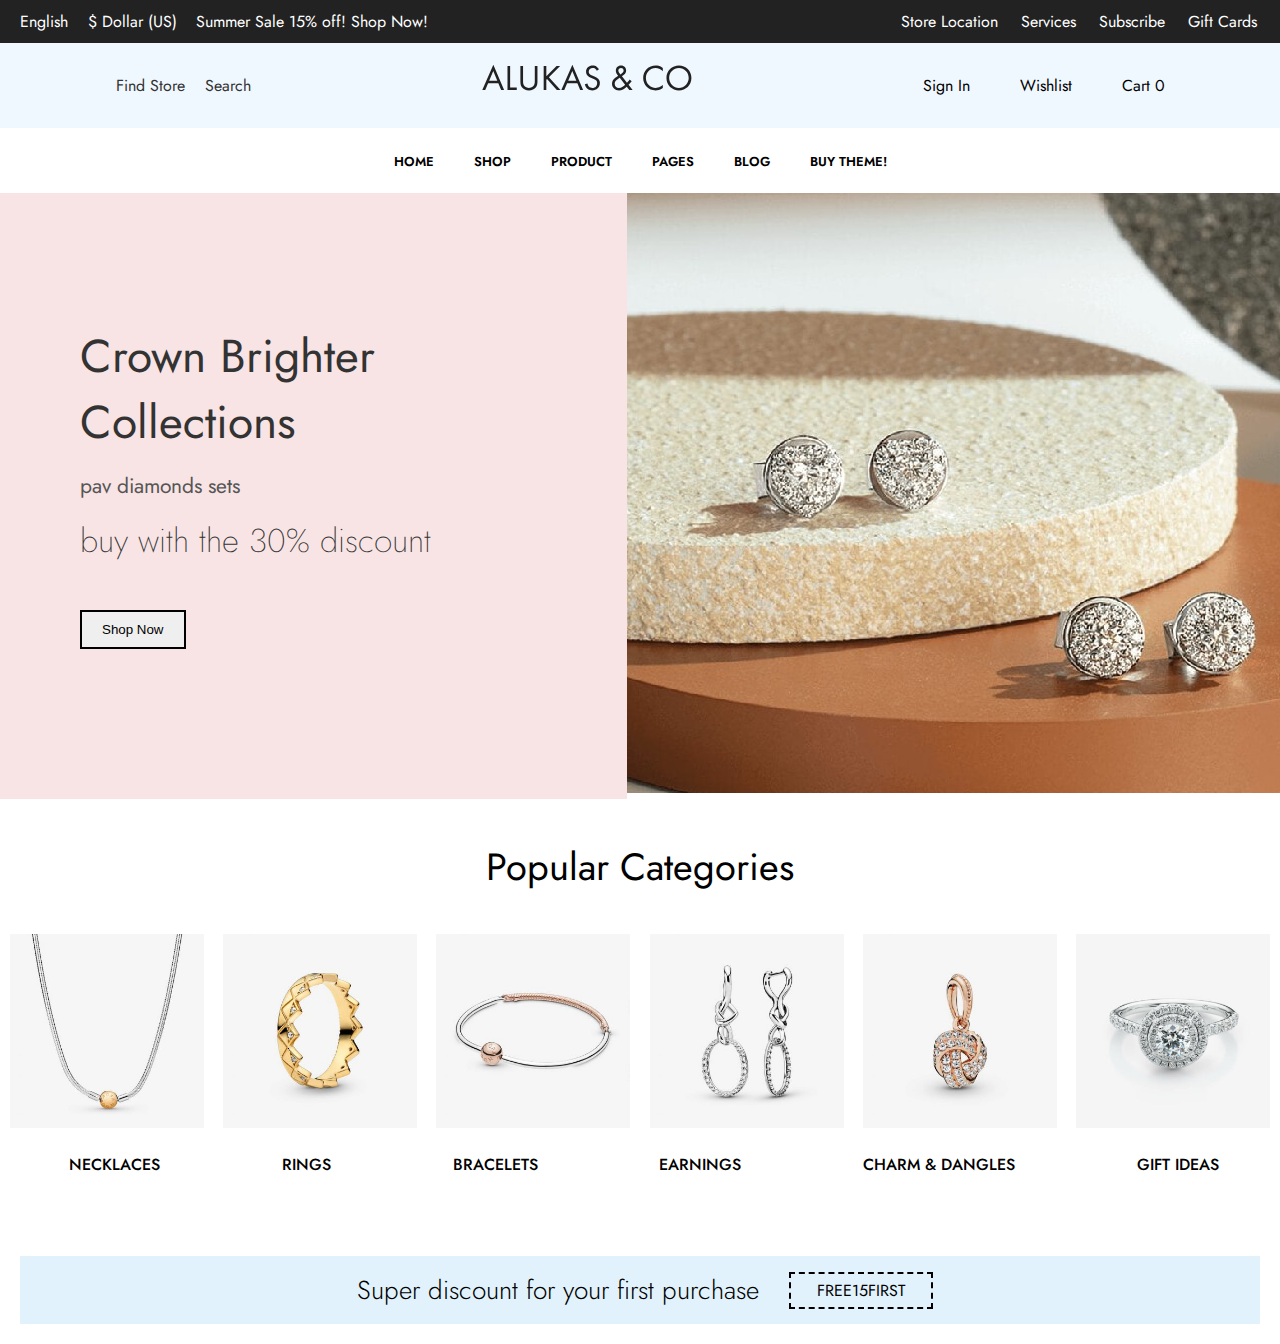
==== index.html @ d9437f08 "changes" ====
<!DOCTYPE html>
<html lang="en">
  <head>
    <meta charset="UTF-8" />
    <meta name="viewport" content="width=device-width, initial-scale=1.0" />
    <link rel="preconnect" href="https://fonts.googleapis.com" />
    <link rel="preconnect" href="https://fonts.gstatic.com" crossorigin />
    <link
      href="https://fonts.googleapis.com/css2?family=Jost:ital,wght@0,100..900;1,100..900&display=swap"
      rel="stylesheet"
    />
    
    <link rel="stylesheet" href="assets/css/home.css" />
    <title>ALUKAS & CO</title>
  </head>
  <body>
    <!-- navbar of the website -->
    <div class="container">
      <div class="row">
        <div class="row_left-side">
          <!-- language switcher  -->
          <div class="pls-switcher">
            <ul class="pls-dropdown">
              <li class="has-dropdown">
                <a href="#">English</a>
                <ul class="sub-dropdown">
                  <li><a href="#">Français</a></li>
                  <li><a href="#">Deutsch</a></li>
                  <li><a href="#">العربية</a></li>
                </ul>
              </li>
            </ul>
          </div>
          <!-- currency switcher -->
          <div class="currency-switcher">
            <ul class="pls-dropdown">
              <li class="has-dropdown">
                <a href="#">$ Dollar (US)</a>
                <ul class="sub-dropdown">
                  <li><a href="#">£ Pound (UK)</a></li>
                  <li><a href="#">€ Euro (EUR)</a></li>
                  <li><a href="#">¥ Yen (JPY)</a></li>
                </ul>
              </li>
            </ul>
          </div>
          <span class="pls-welcome-message">
            Summer Sale 15% off! Shop Now!
          </span>
        </div>
        <div class="row_right-side">
          <ul id="menu-topbar-menu" class="menu">
            <li id="menu-item-1" class="menu-item">
              <a href="#">Store Location</a>
            </li>
            <li id="menu-item-2" class="menu-item">
              <a href="#">Services</a>
            </li>
            <li id="menu-item-3" class="menu-item">
              <a href="#">Subscribe</a>
            </li>
            <li id="menu-item-4" class="menu-item">
              <a href="#">Gift Cards</a>
            </li>
          </ul>
        </div>
      </div>
    </div>
    <!-- main header  -->
    <div class="main_header">
      <div class="main_container">
        <div class="location-search">
          <span class="store-location">
            <a class="location-icon-text" href="#" target="_blank">
              <span class="store-location-icon"
                ><i class="fa-solid fa-location-dot"></i
              ></span>
              <span>Find Store</span>
            </a>
          </span>

          <div class="pls-header-mini-search">
            <a class="search-icon-text" href="#">
              <span class="header-search-icon"
                ><i class="fa-solid fa-magnifying-glass"></i
              ></span>
              <span class="icon-text">Search</span>
            </a>
          </div>
        </div>

        <div class="header-logo">
          <a href="#" rel="home">
            <img class="pls-logo" src="assets/images/logo.svg" alt="Alukas" />
          </a>
        </div>
        <div class="header_col">
          <div class="header-myaccount">
            <a class="customer-signinup" href="#">
              <span class="icon-text">Sign In</span>
            </a>
          </div>

          <div class="header-wishlist">
            <a href="#">
              <span class="wishlist-icon"
                ><i class="fa-solid fa-heart"></i>
                <span class="wishlist-count"></span>
              </span>
              <span class="icon-text">Wishlist</span>
            </a>
          </div>

          <div class="header-cart cart-style-2">
            <a href="#">
              <div class="cart-icon"></div>
              <span class="icon-text"
                ><i class="fa-solid fa-cart-shopping"></i> Cart
                <span class="cart-count">0</span>
              </span>
            </a>
          </div>
        </div>
      </div>
    </div>
    <!-- navbar  -->
    <header class="navbar">
      <div class="nav__container">
        <div class="navbar__links">
          <ul>
            <li><a href="#Home">Home</a></li>
            <li><a href="#Shop">shop</a></li>
            <li><a href="#product">product</a></li>
            <li><a href="#pages">pages</a></li>
            <li><a href="#blog">blog</a></li>
            <li><a href="#">buy theme!</a></li>
          </ul>
        </div>
      </div>
    </header>
    <!-- hero section  -->
    <section id="Home" class="herosection">
      <div class="hero__container">
        <div class="hero__left">
          <h1 class="hero__heading">Crown Brighter Collections</h1>
          <p class="set">pav diamonds sets</p>
          <p class="hero__para">buy with the 30% discount</p>
          <button>Shop Now</button>
        </div>
        <div class="hero__right">
          <img
            src="assets/images/home-megashop-slider-3.jpg"
            alt="hero section main image"
          />
        </div>
      </div>
    </section>
    <!-- photos section  -->
    <section class="photos">
      <h2 class="photos-heading">Popular Categories</h2>
      <div class="photos__container">
        <div class="photo1"></div>
        <div class="photo2"></div>
        <div class="photo3"></div>
        <div class="photo4"></div>
        <div class="photo5"></div>
        <div class="photo6"></div>
      </div>
      <div class="names">
        <span>necklaces</span>
        <span>rings</span>
        <span>bracelets</span>
        <span>earnings</span>
        <span>charm & dangles</span>
        <span>gift ideas</span>
      </div>
    </section>
    <div class="elementor-widget-container">
      <div
        id="pls-call-to-action-57416"
        class="pls-element pls-call-to-action align-center"
      >
        <div class="pls-cta-wrapper">
          <div class="pls-cta-title">
            <span class="pls-cta-icon">
              <i class="fa-solid fa-phone"></i>
            </span>
            Super discount for your first purchase
          </div>
          <div class="pls-cta-btn pls-button">
            <a href="#" class="button btn-style-outline btn-shape-square"
              >FREE15FIRST</a
            >
          </div>
        </div>
      </div>
    </div>
  </body>
</html>
---- assets/css/home.css ----
* {
  margin: 0;
  padding: 0;
  box-sizing: border-box;
}
body {
  font-family: "Jost", sans-serif;
  font-weight: 400;
  font-style: normal;
}
a {
  text-decoration: none;
  list-style: none;
  color: white;
}
li {
  list-style: none;
}
.row {
  background-color: #222222;
  height: 43px;
  color: white;
  display: flex;
  justify-content: space-between;
  align-items: center;
}

.switcher {
  display: inline-block;
  position: relative;
}

.dropdown-list {
  list-style: none;
  margin: 0;
  padding: 0;
}

.dropdown-list a {
  text-decoration: none;
  padding: 10px 15px;
  display: block;
  color: black;
}

.sub-dropdown {
  display: none;
  position: absolute;
  background-color: #f9f9f9;
  list-style: none;
  margin: 0;
  padding: 0;
  box-shadow: 0 8px 16px rgba(0, 0, 0, 0.2);
  z-index: 1;
}

.sub-dropdown li a {
  display: block;
  padding: 10px 15px;
  text-decoration: none;
  color: black;
}

.has-dropdown:hover .sub-dropdown {
  display: block;
}
.row_left-side {
  display: flex;
  align-items: center;
  justify-content: space-evenly;
  width: 35%;
}
.menu li {
  padding-right: 23px;
}
.menu {
  display: flex;
}

.location-icon-text,
.search-icon-text {
  text-decoration: none;
  color: #333;
}

.-icon-text {
  margin-left: 5px;
}
.location-search {
  display: flex;
  justify-content: center;
  gap: 20px;
}
.header-logo img {
  max-width: 100%;
  height: auto;
  margin-bottom: 10px;
}
.header_col {
  display: flex;
  flex-direction: row;
  gap: 40px;
}

.customer-signinup,
.header-wishlist a,
.header-cart a {
  text-decoration: none;
  color: #000;
}

.wishlist-icon,
.cart-icon {
  display: inline-block;
  margin-right: 5px;
}
.main_container {
  display: flex;
  justify-content: space-around;
  align-items: center;
  height: 85px;
  background-color: aliceblue;
}

/* navbar styling */
/* navbar styling */
/* navbar styling */

.nav__container {
  display: flex;
  justify-content: center;
  padding: 21px 25px;
}
.navbar__links ul {
  display: flex;
  justify-content: space-evenly;
  text-decoration: none;
  list-style: none;
  gap: 40px;
  flex-wrap: wrap;
}
.navbar__links ul li {
  text-transform: uppercase;

  cursor: pointer;
  position: relative;
}
.navbar__links ul li a {
  text-decoration: none;
  font-size: 13px;
  font-weight: 600;
  color: black;
}
.navbar__links ul li::after {
  content: "";
  height: 3px;
  width: fit-content;
  background: black;
  position: absolute;
  left: 0;
  bottom: 2px;
  transition: 4s;
}
.navbar__links ul li:hover:after {
  width: 100%;
}
/* hero sections styling */
/* hero sections styling */
/* hero sections styling */

.hero__heading {
  font-size: 46px;
  font-weight: 400;
  color: #333333;
}
.set {
  font-size: 21px;
  color: #555555;
}
.hero__right {
  width: 49%;
}
.hero__left {
  width: 49%;
  display: flex;
  flex-direction: column;
  gap: 16px;
  flex-wrap: wrap;
  background-color: #f8e4e4;
  padding: 130px 80px;
}
.hero__para {
  font-size: 33px;
  color: #333333;
  font-weight: 200;
}
.hero__left button {
  border: 2px solid black;
  padding: 10px 20px;
  width: max-content;
  margin-top: 30px;
  cursor: pointer;
}
.hero__container {
  display: flex;
  flex-wrap: wrap;
}
.hero__left button:hover {
  box-shadow: 0 0 10px rgba(0, 0, 0, 0.1);
  color: #000000;
}
/* photos  */
.photos__container {
  display: grid;
  grid-template-columns: repeat(6, 194px);
  grid-template-rows: 194px;
  justify-content: space-around;
  cursor: pointer;
}
.photo1 {
  background-image: url(../images/Cross-of-Light-Pendant-1-360x360.jpg);
  background-repeat: no-repeat;
  background-size: cover;
}
.photo2 {
  background-image: url(../images/Rings-360x360.jpg);
  background-repeat: no-repeat;
  background-size: cover;
}
.photo3 {
  background-image: url(../images/Rose-Gold-Bracelet-1-360x360.jpg);
  background-repeat: no-repeat;
  background-size: cover;
}
.photo4 {
  background-image: url(../images/Sterling-Silver-Dangles-Earrings-1-360x360.jpg);
  background-repeat: no-repeat;
  background-size: cover;
}
.photo5 {
  background-image: url(../images/Charm-Dangles-360x360.jpg);
  background-repeat: no-repeat;
  background-size: cover;
}
.photo6 {
  background-image: url(../images/Gift-360x360.jpg);
  background-repeat: no-repeat;
  background-size: cover;
}
.photos-heading {
  font-size: 38px;
  text-align: center;
  padding: 40px;
  font-weight: 400;
}
.names {
  display: flex;
  justify-content: space-around;
  text-transform: uppercase;
  font-size: 16px;
  font-weight: 500;
  margin-top: 25px;
  margin-left: 8px;
  cursor: pointer;
}
/* ////////////////////////////////////////////// */
.elementor-widget-container {
  display: flex;
  justify-content: center;
  padding: 20px;
}

.pls-call-to-action {
  text-align: center;
  padding: 15px;
  background-color: #e1f2fc;
  width: 100%;
  margin-top: 60px;
}
.pls-cta-wrapper {
  display: flex;
  justify-content: center;
  align-items: center;
}
.pls-button {
  margin-left: 30px;
}

.pls-cta-title {
  font-size: 26px;
  font-weight: 300;
}

.pls-cta-icon {
  margin-right: 10px;
}

.pls-cta-btn .button {
  text-decoration: none;
  color: #000;
  padding: 5px 26px;
  border: 2px dashed black;
}
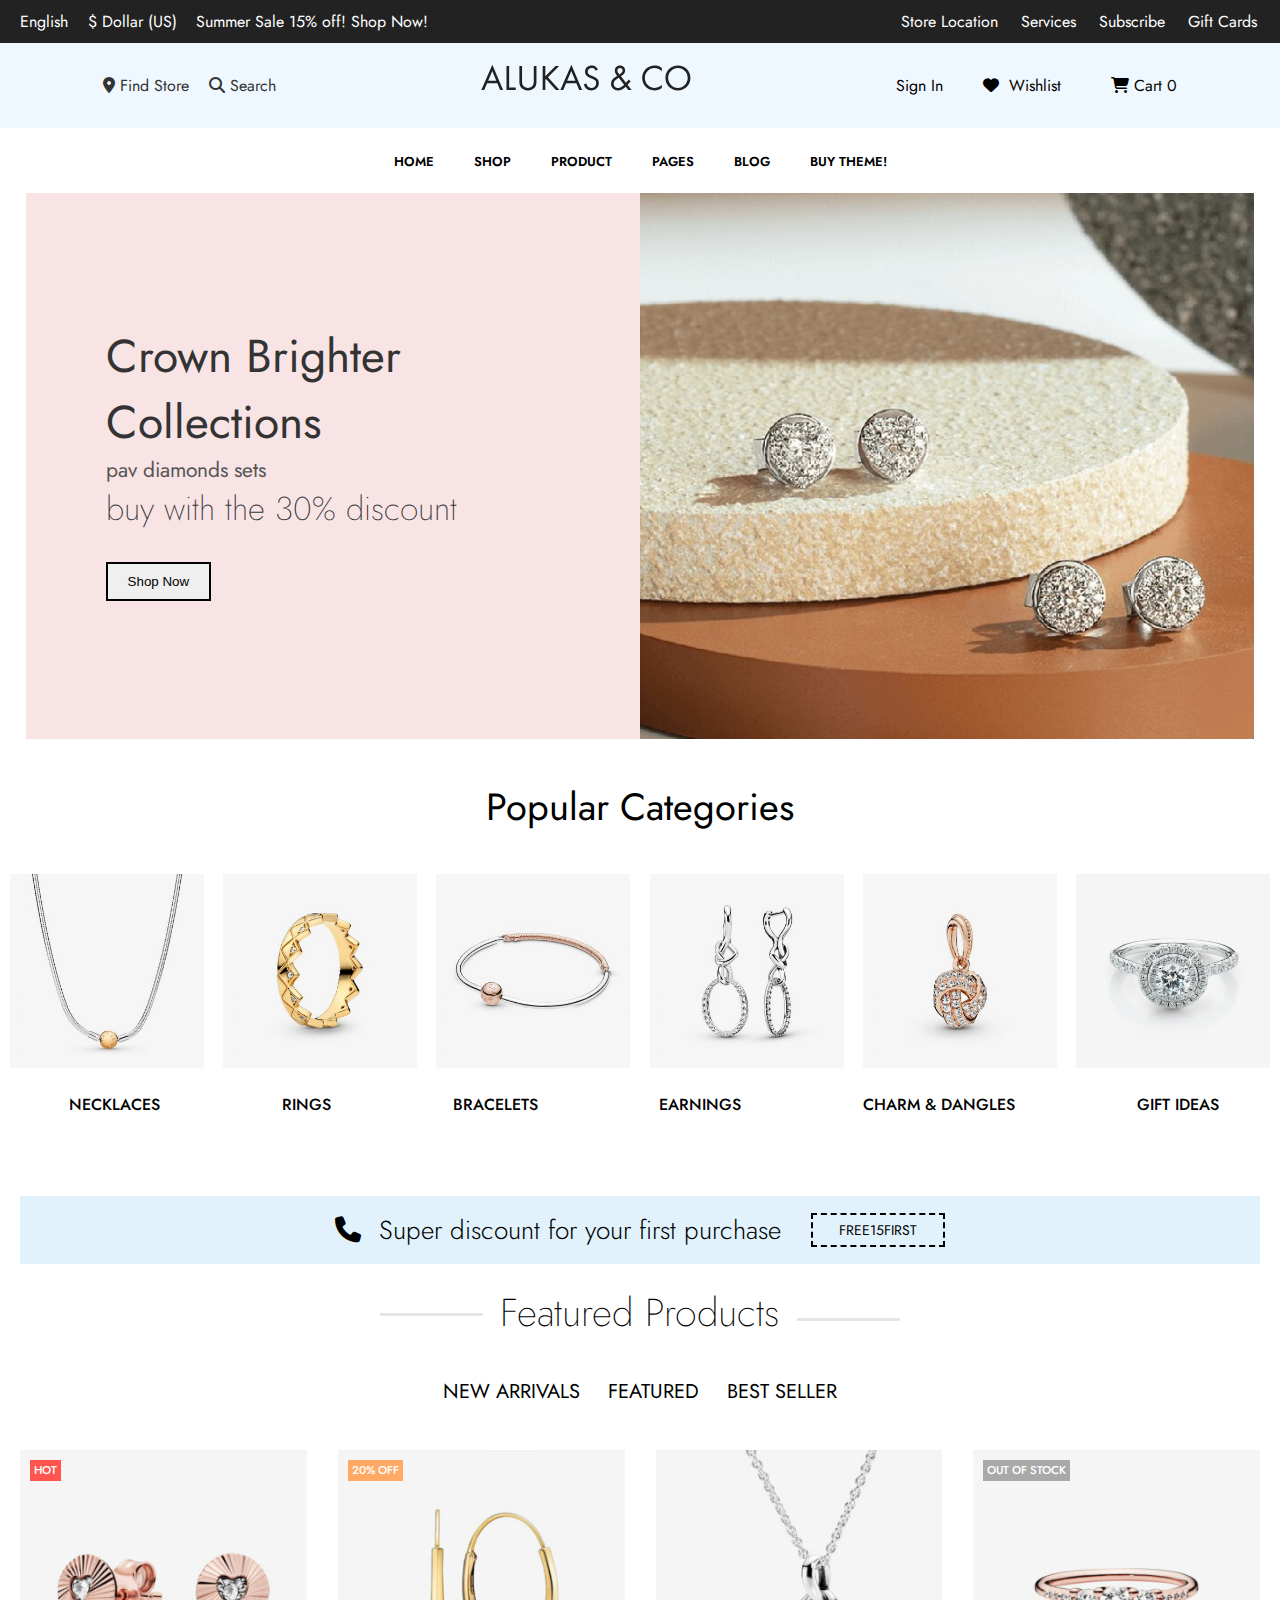
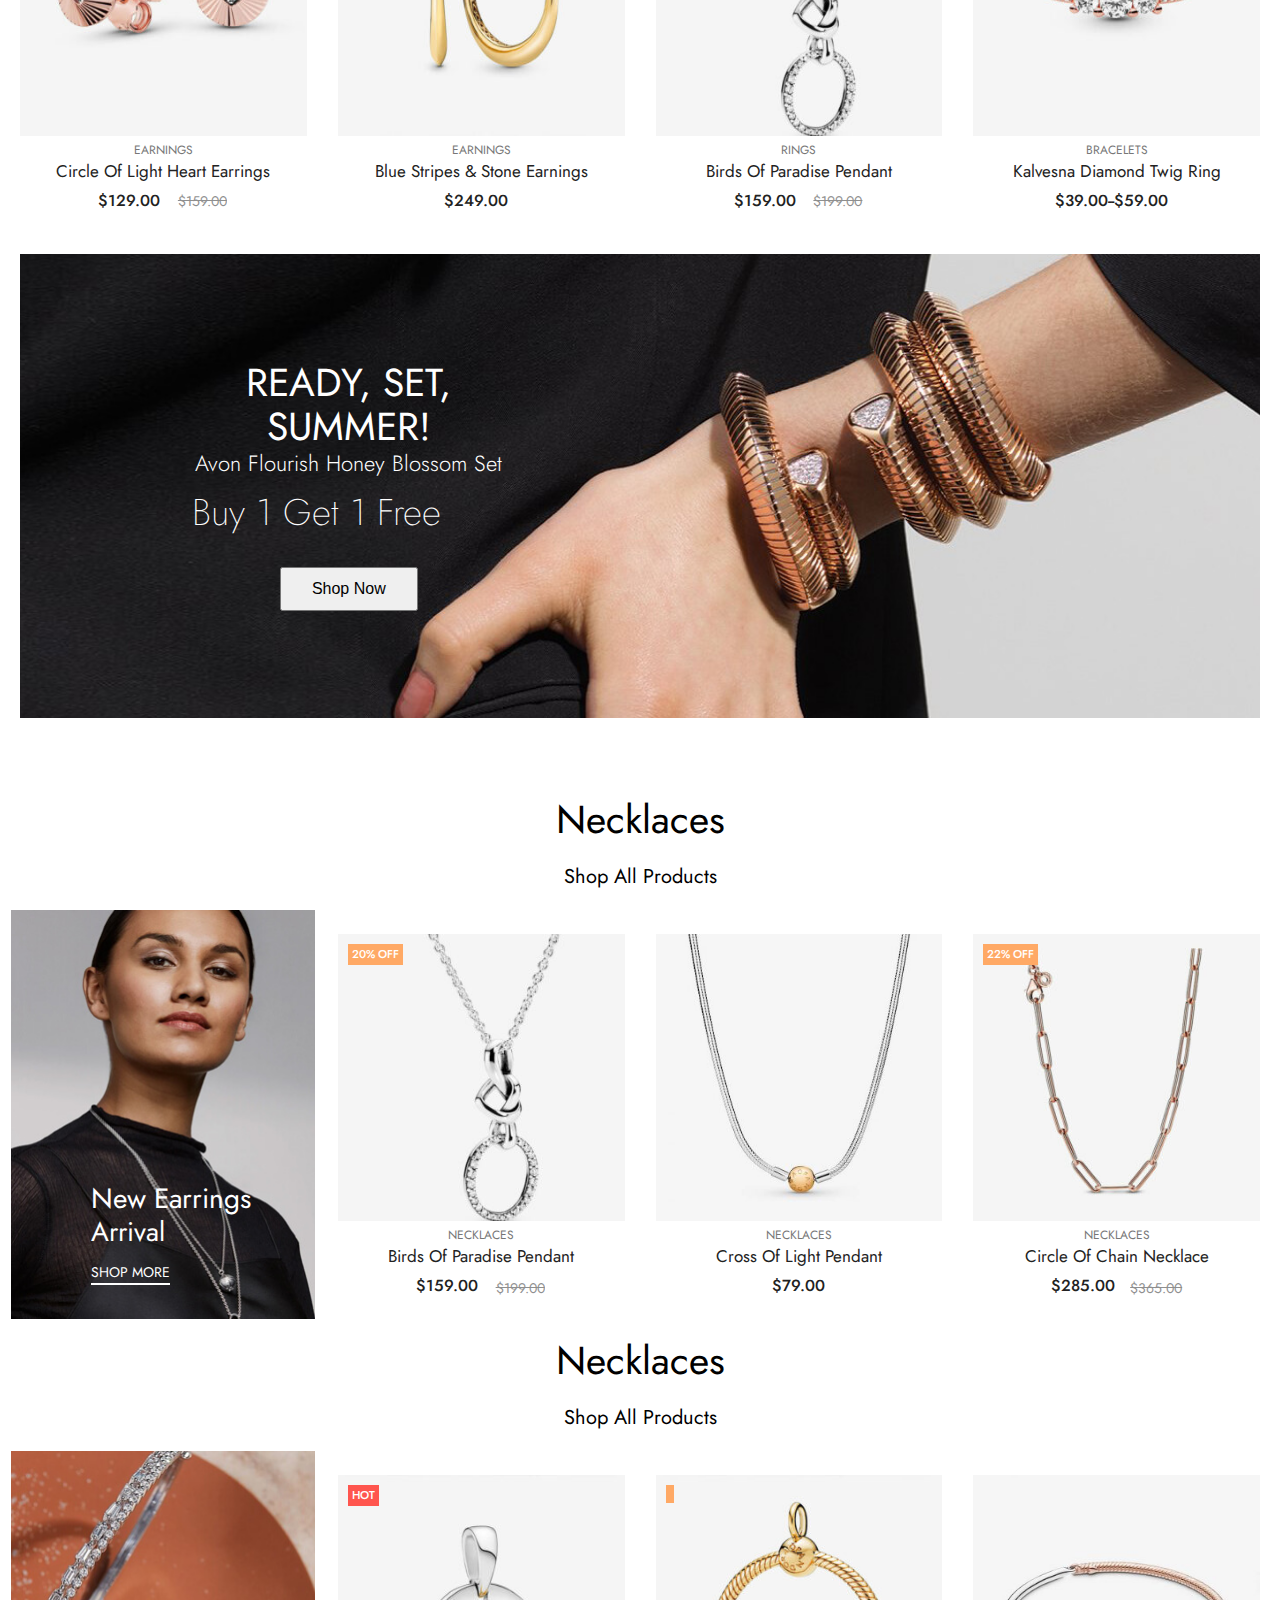
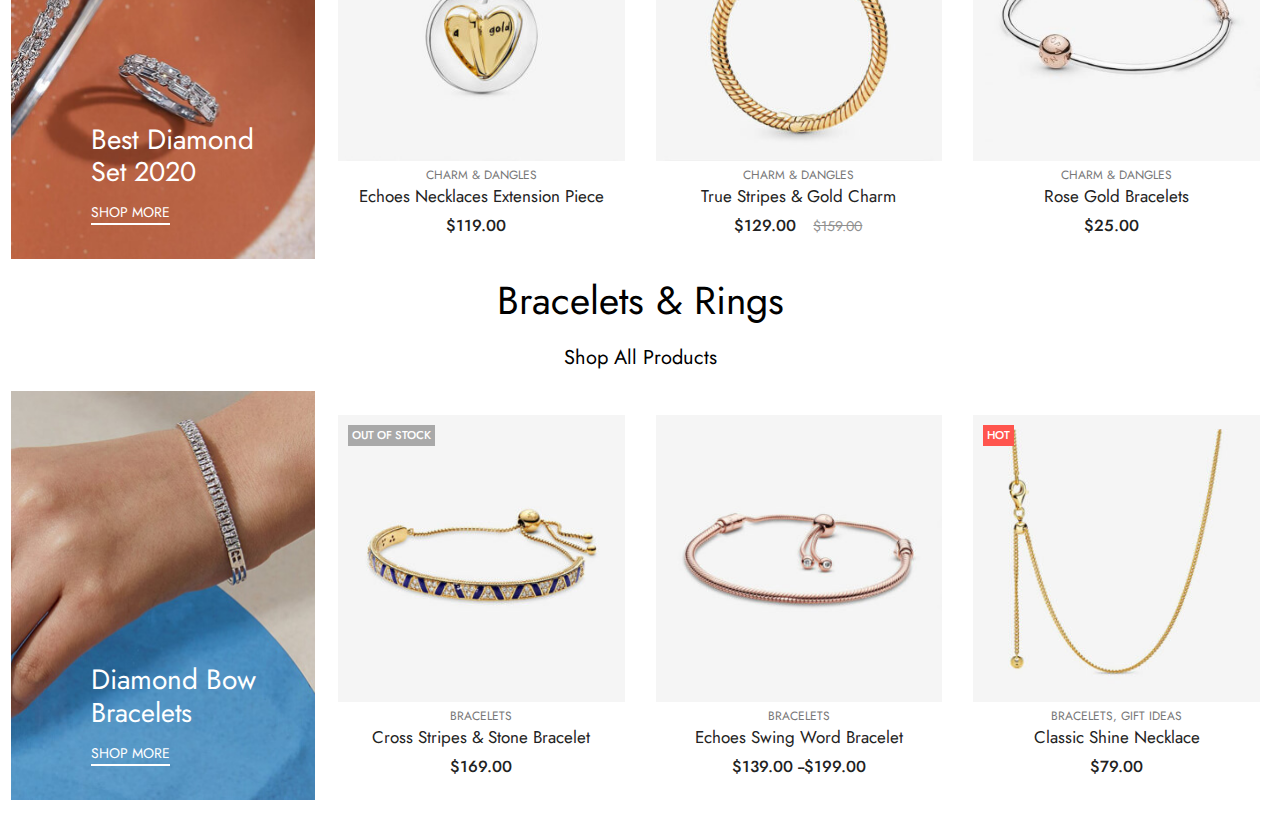
==== commit c8d6298f: "add some new elements to design" ====
--- a/index.html
+++ b/index.html
@@ -9,7 +9,10 @@
       href="https://fonts.googleapis.com/css2?family=Jost:ital,wght@0,100..900;1,100..900&display=swap"
       rel="stylesheet"
     />
-    
+    <link
+      rel="stylesheet"
+      href="https://cdnjs.cloudflare.com/ajax/libs/font-awesome/6.5.1/css/all.min.css"
+    />
     <link rel="stylesheet" href="assets/css/home.css" />
     <title>ALUKAS & CO</title>
   </head>
@@ -142,11 +145,14 @@
     <section id="Home" class="herosection">
       <div class="hero__container">
         <div class="hero__left">
-          <h1 class="hero__heading">Crown Brighter Collections</h1>
-          <p class="set">pav diamonds sets</p>
-          <p class="hero__para">buy with the 30% discount</p>
-          <button>Shop Now</button>
-        </div>
+          <div class="hero_content">
+            <h1 class="hero__heading">Crown Brighter Collections</h1>
+            <p class="set">pav diamonds sets</p>
+            <p class="hero__para">buy with the 30% discount</p>
+            <button>Shop Now</button>
+          </div>
+        </div>
+
         <div class="hero__right">
           <img
             src="assets/images/home-megashop-slider-3.jpg"
@@ -175,6 +181,7 @@
         <span>gift ideas</span>
       </div>
     </section>
+    <!-- cta button  -->
     <div class="elementor-widget-container">
       <div
         id="pls-call-to-action-57416"
@@ -195,5 +202,538 @@
         </div>
       </div>
     </div>
+    <!--feature  products  -->
+    <div class="features__content">
+      <div class="feature__heading">
+        <h2>Featured Products</h2>
+      </div>
+      <div class="features__links">
+        <ul>
+          <li><a href="#">New Arrivals</a></li>
+          <li><a href="#">Featured</a></li>
+          <li><a href="#">Best Seller</a></li>
+        </ul>
+      </div>
+    </div>
+    <div class="frame-parent7">
+      <!-- Product 1 -->
+      <div class="container-parent">
+        <div class="container7">
+          <img
+            class="circle-image"
+            alt="Circle of Light Heart Earrings"
+            src="assets/images/Circle-of-Light-Heart-Earrings-2-325x325 (1).jpg"
+          />
+          <div class="background5">
+            <div class="off">hot</div>
+          </div>
+        </div>
+        <div class="frame-parent8">
+          <div class="link-earnings-wrapper">
+            <div class="link-earnings">Earnings</div>
+          </div>
+          <div class="heading-3-parent">
+            <div class="heading-34">
+              <div class="link-circle">Circle of Light Heart Earrings</div>
+            </div>
+            <div class="frame-wrapper">
+              <div class="parent">
+                <div class="div1">$129.00</div>
+                <div class="data-table">
+                  <div class="del">
+                    <div class="div2">$159.00</div>
+                  </div>
+                </div>
+              </div>
+            </div>
+          </div>
+        </div>
+      </div>
+
+      <!-- Product 2 -->
+      <div class="container-parent">
+        <div class="container7">
+          <img
+            class="circle-image"
+            alt="Circle of Light Heart Earrings"
+            src="assets/images/Blue-Stripes-Stone-Earrings-1-325x325.jpg"
+          />
+          <div class="background6">
+            <div class="off1">20% Off</div>
+          </div>
+        </div>
+        <div class="frame-parent8">
+          <div class="link-earnings-wrapper">
+            <div class="link-earnings">Earnings</div>
+          </div>
+          <div class="heading-3-parent">
+            <div class="heading-34">
+              <div class="link-circle">blue stripes & stone earnings</div>
+            </div>
+            <div class="frame-wrapper">
+              <div class="parent">
+                <div class="div1">$249.00</div>
+                <div class="data-table"></div>
+              </div>
+            </div>
+          </div>
+        </div>
+      </div>
+
+      <!-- Product 3 -->
+      <div class="container-parent">
+        <div class="container7">
+          <img
+            class="circle-image"
+            alt="Circle of Light Heart Earrings"
+            src="assets/images/Birds-of-Paradise-Pendant-2-325x325.jpg"
+          />
+          <div class="background7">
+            <div class="off2"></div>
+          </div>
+        </div>
+        <div class="frame-parent8">
+          <div class="link-earnings-wrapper">
+            <div class="link-earnings">rings</div>
+          </div>
+          <div class="heading-3-parent">
+            <div class="heading-34">
+              <div class="link-circle">birds of paradise pendant</div>
+            </div>
+            <div class="frame-wrapper">
+              <div class="parent">
+                <div class="div1">$159.00</div>
+                <div class="data-table">
+                  <div class="del">
+                    <div class="div2">$199.00</div>
+                  </div>
+                </div>
+              </div>
+            </div>
+          </div>
+        </div>
+      </div>
+
+      <!-- Product 4 -->
+      <div class="container-parent">
+        <div class="container7">
+          <img
+            class="circle-image"
+            alt="Circle of Light Heart Earrings"
+            src="assets/images/Kalvesna-Diamond-Twig-Ring-1-325x325.jpg"
+          />
+          <div class="background8">
+            <div class="off3">out of stock</div>
+          </div>
+        </div>
+        <div class="frame-parent8">
+          <div class="link-earnings-wrapper">
+            <div class="link-earnings">bracelets</div>
+          </div>
+          <div class="heading-3-parent">
+            <div class="heading-34">
+              <div class="link-circle">kalvesna diamond twig ring</div>
+            </div>
+            <div class="frame-wrapper">
+              <div class="parent">
+                <div class="div1">$39.00--$59.00</div>
+                <div class="data-table"></div>
+              </div>
+            </div>
+          </div>
+        </div>
+      </div>
+    </div>
+    <!-- banner  -->
+    <section class="layout-network-wrapper">
+      <div class="layout-network">
+        <img
+          class="home-megashop-banner-1jpg-icon"
+          loading="lazy"
+          alt="Avon Flourish Honey Blossom Set"
+          src="assets/images/home-megashop-banner-1.jpg"
+        />
+
+        <div class="product-details">
+          <div class="product-info">
+            <div class="ready-set">READY, SET,</div>
+            <div class="summer">SUMMER!</div>
+            <div class="product-name">Avon Flourish Honey Blossom Set</div>
+          </div>
+          <div class="offer">
+            <div class="buy-1-get">Buy 1 Get 1 Free</div>
+          </div>
+          <div class="shop-now-button">
+            <button class="link1">
+              <span class="shop-now-text">Shop Now</span>
+            </button>
+          </div>
+        </div>
+      </div>
+    </section>
+    <!-- more information about single products  -->
+    <section class="indudial-products">
+      <div class="heading__parent">
+        <h1 class="neckles-heading">necklaces</h1>
+        <ul>
+          <li><a href="#">shop all products</a></li>
+        </ul>
+      </div>
+      <div class="frame-parent01">
+        <!-- Product 1 -->
+        <div class="container10">
+          <img
+            class="home-megashop-banner"
+            loading="lazy"
+            alt="New Earrings Arrival"
+            src="assets/images/home-megashop-banner-2.jpg"
+          />
+          <div class="banner-content">
+            <div class="text-container">
+              <p class="new-earrings">New Earrings</p>
+              <p class="arrival">Arrival</p>
+            </div>
+
+            <div class="banner-button pls-button">
+              <a href="#" target="_self" class="button btn-style-link"
+                >SHOP MORE</a
+              >
+            </div>
+          </div>
+        </div>
+
+        <!-- Product 2 -->
+        <div class="container-parent">
+          <div class="container7">
+            <img
+              class="circle-image"
+              alt="Circle of Light Heart Earrings"
+              src="assets/images/Birds-of-Paradise-Pendant-2-325x325 (1).jpg"
+            />
+            <div class="background6">
+              <div class="off1">20% Off</div>
+            </div>
+          </div>
+          <div class="frame-parent8">
+            <div class="link-earnings-wrapper">
+              <div class="link-earnings">necklaces</div>
+            </div>
+            <div class="heading-3-parent">
+              <div class="heading-34">
+                <div class="link-circle">Birds of Paradise Pendant</div>
+              </div>
+              <div class="frame-wrapper">
+                <div class="parent">
+                  <div class="div1">$159.00</div>
+                  <div class="del">
+                    <div class="div2">$199.00</div>
+                  </div>
+                </div>
+              </div>
+            </div>
+          </div>
+        </div>
+
+        <!-- Product 3 -->
+        <div class="container-parent">
+          <div class="container7">
+            <img
+              class="circle-image"
+              alt="Circle of Light Heart Earrings"
+              src="assets/images/Cross-of-Light-Pendant-1-360x360 (1).jpg"
+            />
+          </div>
+          <div class="frame-parent8">
+            <div class="link-earnings-wrapper">
+              <div class="link-earnings">necklaces</div>
+            </div>
+            <div class="heading-3-parent">
+              <div class="heading-34">
+                <div class="link-circle">cross of light pendant</div>
+              </div>
+              <div class="frame-wrapper">
+                <div class="parent">
+                  <div class="div1">$79.00</div>
+                </div>
+              </div>
+            </div>
+          </div>
+        </div>
+
+        <!-- Product 4 -->
+        <div class="container-parent">
+          <div class="container7">
+            <img
+              class="circle-image"
+              alt="Circle of Light Heart Earrings"
+              src="assets/images/Circle-of-Chain-Necklace-1-325x325.jpg"
+            />
+            <div class="background6">
+              <div class="off1">22% off</div>
+            </div>
+          </div>
+          <div class="frame-parent8">
+            <div class="link-earnings-wrapper">
+              <div class="link-earnings">necklaces</div>
+            </div>
+            <div class="heading-3-parent">
+              <div class="heading-34">
+                <div class="link-circle">circle of chain necklace</div>
+              </div>
+              <div class="frame-wrapper">
+                <div class="parent">
+                  <div class="div1">$285.00</div>
+                  <div class="del">
+                    <div class="div2">$365.00</div>
+                  </div>
+                </div>
+              </div>
+            </div>
+          </div>
+        </div>
+      </div>
+    </section>
+    <!-- more information about single 2nd product  -->
+    <section class="indudial-products">
+      <div class="heading__parent">
+        <h1 class="neckles-heading">necklaces</h1>
+        <ul>
+          <li><a href="#">shop all products</a></li>
+        </ul>
+      </div>
+      <div class="frame-parent01">
+        <!-- Product 1 -->
+        <div class="container10">
+          <img
+            class="home-megashop-banner"
+            loading="lazy"
+            alt="New Earrings Arrival"
+            src="assets/images/home-megashop-banner-3.jpg"
+          />
+          <div class="banner-content">
+            <div class="text-container">
+              <p class="new-earrings">Best diamond</p>
+              <p class="arrival">set 2020</p>
+            </div>
+
+            <div class="banner-button pls-button">
+              <a href="#" target="_self" class="button btn-style-link"
+                >SHOP MORE</a
+              >
+            </div>
+          </div>
+        </div>
+
+        <!-- Product 2 -->
+        <div class="container-parent">
+          <div class="container7">
+            <img
+              class="circle-image"
+              alt="Circle of Light Heart Earrings"
+              src="assets/images/Echoes-Necklace-Extension-Piece-1-325x325.jpg"
+            />
+            <div class="background5">
+              <div class="off">hot</div>
+            </div>
+          </div>
+          <div class="frame-parent8">
+            <div class="link-earnings-wrapper">
+              <div class="link-earnings">charm & dangles</div>
+            </div>
+            <div class="heading-3-parent">
+              <div class="heading-34">
+                <div class="link-circle">echoes necklaces extension piece</div>
+              </div>
+              <div class="frame-wrapper">
+                <div class="parent">
+                  <div class="div1">$119.00</div>
+                  <div class="data-table"></div>
+                </div>
+              </div>
+            </div>
+          </div>
+        </div>
+
+        <!-- Product 3 -->
+        <div class="container-parent">
+          <div class="container7">
+            <img
+              class="circle-image"
+              alt="Circle of Light Heart Earrings"
+              src="assets/images/True-Stripes-Gold-Charm-1-325x325.jpg"
+            />
+            <div class="background6">
+              <div class="off1"></div>
+            </div>
+          </div>
+          <div class="frame-parent8">
+            <div class="link-earnings-wrapper">
+              <div class="link-earnings">charm & dangles</div>
+            </div>
+            <div class="heading-3-parent">
+              <div class="heading-34">
+                <div class="link-circle">true stripes & gold charm</div>
+              </div>
+              <div class="frame-wrapper">
+                <div class="parent">
+                  <div class="div1">$129.00</div>
+                  <div class="data-table">
+                    <div class="del">
+                      <div class="div2">$159.00</div>
+                    </div>
+                  </div>
+                </div>
+              </div>
+            </div>
+          </div>
+        </div>
+
+        <!-- Product 4 -->
+        <div class="container-parent">
+          <div class="container7">
+            <img
+              class="circle-image"
+              alt="Circle of Light Heart Earrings"
+              src="assets/images/Rose-Gold-Bracelet-1-360x360 (1).jpg"
+            />
+          </div>
+          <div class="frame-parent8">
+            <div class="link-earnings-wrapper">
+              <div class="link-earnings">charm & dangles</div>
+            </div>
+            <div class="heading-3-parent">
+              <div class="heading-34">
+                <div class="link-circle">rose gold bracelets</div>
+              </div>
+              <div class="frame-wrapper">
+                <div class="parent">
+                  <div class="div1">$25.00</div>
+                  <div class="data-table"></div>
+                </div>
+              </div>
+            </div>
+          </div>
+        </div>
+      </div>
+    </section>
+    <!-- more information about single 3rd product  -->
+    <section class="indudial-products">
+      <div class="heading__parent">
+        <h1 class="neckles-heading">bracelets & rings</h1>
+        <ul>
+          <li><a href="#">shop all products</a></li>
+        </ul>
+      </div>
+      <div class="frame-parent01">
+        <!-- Product 1 -->
+        <div class="container10">
+          <img
+            class="home-megashop-banner"
+            loading="lazy"
+            alt="New Earrings Arrival"
+            src="assets/images/home-megashop-banner-4.jpg"
+          />
+          <div class="banner-content">
+            <div class="text-container">
+              <p class="new-earrings">diamond bow</p>
+              <p class="arrival">bracelets</p>
+            </div>
+
+            <div class="banner-button pls-button">
+              <a href="#" target="_self" class="button btn-style-link"
+                >SHOP MORE</a
+              >
+            </div>
+          </div>
+        </div>
+
+        <!-- Product 2 -->
+        <div class="container-parent">
+          <div class="container7">
+            <img
+              class="circle-image"
+              alt="Circle of Light Heart Earrings"
+              src="assets/images/Cross-Stripes-Stone-Bracelet-1-325x325.jpg"
+            />
+            <div class="background8">
+              <div class="off3">out of stock</div>
+            </div>
+          </div>
+          <div class="frame-parent8">
+            <div class="link-earnings-wrapper">
+              <div class="link-earnings">bracelets</div>
+            </div>
+            <div class="heading-3-parent">
+              <div class="heading-34">
+                <div class="link-circle">cross stripes & stone bracelet</div>
+              </div>
+              <div class="frame-wrapper">
+                <div class="parent">
+                  <div class="div1">$169.00</div>
+                </div>
+              </div>
+            </div>
+          </div>
+        </div>
+
+        <!-- Product 3 -->
+        <div class="container-parent">
+          <div class="container7">
+            <img
+              class="circle-image"
+              alt="Circle of Light Heart Earrings"
+              src="assets/images/Echoes-Swing-word-Bracelet-1-325x325.jpg"
+            />
+            <div class="background7">
+              <div class="off2"></div>
+            </div>
+          </div>
+          <div class="frame-parent8">
+            <div class="link-earnings-wrapper">
+              <div class="link-earnings">bracelets</div>
+            </div>
+            <div class="heading-3-parent">
+              <div class="heading-34">
+                <div class="link-circle">echoes swing word bracelet</div>
+              </div>
+              <div class="frame-wrapper">
+                <div class="parent">
+                  <div class="div1">$139.00 --$199.00</div>
+                </div>
+              </div>
+            </div>
+          </div>
+        </div>
+
+        <!-- Product 4 -->
+        <div class="container-parent">
+          <div class="container7">
+            <img
+              class="circle-image"
+              alt="Circle of Light Heart Earrings"
+              src="assets/images/Classic-Shine-Necklace-1-325x325.jpg"
+            />
+            <div class="background5">
+              <div class="off">hot</div>
+            </div>
+          </div>
+          <div class="frame-parent8">
+            <div class="link-earnings-wrapper">
+              <div class="link-earnings">bracelets, gift ideas</div>
+            </div>
+            <div class="heading-3-parent">
+              <div class="heading-34">
+                <div class="link-circle">classic shine necklace</div>
+              </div>
+              <div class="frame-wrapper">
+                <div class="parent">
+                  <div class="div1">$79.00</div>
+                </div>
+              </div>
+            </div>
+          </div>
+        </div>
+      </div>
+    </section>
   </body>
 </html>
--- a/assets/css/home.css
+++ b/assets/css/home.css
@@ -178,10 +178,10 @@
   color: #555555;
 }
 .hero__right {
-  width: 49%;
+  width: 48%;
 }
 .hero__left {
-  width: 49%;
+  width: 48%;
   display: flex;
   flex-direction: column;
   gap: 16px;
@@ -204,6 +204,11 @@
 .hero__container {
   display: flex;
   flex-wrap: wrap;
+  justify-content: center;
+}
+.hero__right img {
+  width: 100%;
+  height: 100%;
 }
 .hero__left button:hover {
   box-shadow: 0 0 10px rgba(0, 0, 0, 0.1);
@@ -301,3 +306,471 @@
   padding: 5px 26px;
   border: 2px dashed black;
 }
+/* features  */
+
+.features__content,
+.about__us--content {
+  margin: auto;
+  text-align: center;
+  display: flex;
+  flex-direction: column;
+  gap: 2rem;
+}
+.feature__heading {
+  display: flex;
+  justify-content: center;
+}
+.features__content h2,
+.about__us--content h2 {
+  font-size: 39px;
+  font-weight: 200;
+  position: relative;
+  z-index: 1;
+}
+
+.features__content h2::after {
+  content: "";
+  width: 103px;
+  height: 3px;
+  background: #e5e5e5;
+  position: absolute;
+  bottom: 20px;
+  right: -120px;
+}
+.features__content h2::before {
+  content: "";
+  width: 103px;
+  height: 3px;
+  background: #e5e5e5;
+  position: absolute;
+  bottom: 25px;
+  left: -120px;
+}
+
+.features__links ul {
+  display: flex;
+  justify-content: center;
+  align-items: center;
+  text-align: center;
+}
+.features__links ul li {
+  text-transform: uppercase;
+  padding: 0 14px;
+  cursor: pointer;
+  font-size: 20px;
+  position: relative;
+  line-height: 37px;
+  display: inline-block;
+  min-width: 76px;
+}
+
+.features__links ul li a {
+  text-decoration: none;
+  color: black;
+}
+.features__links ul li::after {
+  content: "";
+  height: 3px;
+  width: fit-content;
+  background: black;
+  position: absolute;
+  left: 0;
+  bottom: 2px;
+  transition: 4s;
+}
+.features__links ul li:hover:after {
+  width: 100%;
+}
+/* /////////////////////////////////////// */
+/* Main Container */
+.frame-parent7,
+.frame-parent01 {
+  display: grid;
+  grid-template-columns: repeat(4, minmax(247px, 1fr));
+  box-sizing: border-box;
+  align-self: stretch;
+  gap: 31px;
+  text-align: left;
+  font-size: 11.4px;
+  padding-bottom: 6.8px;
+  width: 100%;
+  justify-items: center;
+  align-items: center;
+  padding: 40px 20px;
+}
+.frame-parent01 {
+  padding: 0 20px;
+}
+
+.circle-image {
+  margin: 0 !important;
+  max-width: 100%;
+  overflow: hidden;
+  max-height: 100%;
+  object-fit: cover;
+}
+
+/* Badge Styles */
+.background5,
+.background6,
+.background8 {
+  position: absolute;
+  top: 10px;
+  left: 10px;
+  padding: 1px 4px;
+  color: white;
+  background-color: #ffa965;
+}
+.background5 {
+  background: #ff554e;
+}
+.background8 {
+  background: #a9a9a9;
+}
+
+.off,
+.off3,
+.off1 {
+  position: relative;
+  line-height: 19px;
+  text-transform: uppercase;
+  font-weight: 500;
+  display: inline-block;
+  min-width: fit-content;
+}
+
+.background6 .hot {
+  background-color: #e74c3c;
+}
+.frame-parent8 {
+  align-self: stretch;
+  align-items: flex-end;
+  gap: 5px;
+  text-align: center;
+  font-size: 12px;
+  color: rgb(119, 119, 119);
+}
+.link-earnings-wrapper {
+  align-self: stretch;
+  display: flex;
+  flex-direction: row;
+  align-items: flex-start;
+  justify-content: center;
+  padding: 0 20px;
+}
+.link-earnings {
+  position: relative;
+  line-height: 20px;
+  text-transform: uppercase;
+  display: inline-block;
+  min-width: 61px;
+}
+.heading-3-parent {
+  display: flex;
+  flex-direction: column;
+  justify-content: flex-start;
+  gap: 2px;
+  font-size: 18px;
+  color: rgb(34, 34, 34);
+}
+
+.heading-34 {
+  align-self: stretch;
+  overflow: hidden;
+  display: flex;
+  flex-direction: row;
+  align-items: flex-start;
+  justify-content: center;
+
+  font-size: 17px;
+  font-weight: normal;
+  margin-bottom: 2px;
+}
+.link-circle {
+  position: relative;
+  line-height: 23px;
+  font-weight: 400;
+  text-transform: capitalize;
+}
+.frame-wrapper {
+  display: flex;
+  flex-direction: row;
+  justify-content: center;
+  padding: 0px 20px;
+  font-size: 16.5px;
+}
+.container-parent {
+  position: relative;
+  cursor: pointer;
+}
+.parent {
+  display: flex;
+  flex-direction: row;
+  align-items: flex-end;
+  justify-content: flex-start;
+  gap: 10px;
+  flex-shrink: 0;
+}
+.div1 {
+  line-height: 27px;
+  font-weight: 500;
+  min-width: 63px;
+  font-size: 16px;
+  font-weight: 500;
+}
+.div1,
+.div2 {
+  position: relative;
+  display: inline-block;
+  white-space: nowrap;
+}
+.data-table {
+  flex-direction: column;
+  justify-content: flex-end;
+  padding-bottom: 2px;
+  font-size: 15px;
+}
+.data-table,
+.del {
+  display: flex;
+  align-items: flex-start;
+}
+.del {
+  height: 23.2px;
+  flex-direction: row;
+  justify-content: flex-start;
+  padding: 0;
+  box-sizing: border-box;
+  opacity: 0.5;
+  flex-shrink: 0;
+  font-size: 14px;
+  font-weight: normal;
+  margin-left: 5px;
+}
+.div2 {
+  text-decoration: line-through;
+  line-height: 24px;
+  min-width: 53px;
+}
+/* banner styling */
+/* banner styling */
+
+/* banner styling */
+
+.layout-network-wrapper {
+  align-self: stretch;
+  justify-content: center;
+  padding: 0px 20px 79px 20px;
+  box-sizing: border-box;
+  text-align: center;
+  font-size: 39px;
+  color: white;
+}
+.layout-network {
+  width: 1411.9px;
+  justify-content: flex-start;
+  position: relative;
+}
+.layout-network,
+.layout-network-wrapper {
+  display: flex;
+  flex-direction: row;
+  align-items: flex-start;
+  max-width: 100%;
+  width: 100%;
+}
+.home-megashop-banner-1jpg-icon {
+  height: 463.7px;
+  flex: 1;
+  position: relative;
+  max-width: 100%;
+  overflow: hidden;
+  object-fit: cover;
+}
+.product-details {
+  width: 313.8px;
+  margin: 0 !important;
+  position: absolute;
+  top: 106.9px;
+  left: 171.9px;
+  flex-direction: column;
+  justify-content: flex-start;
+  gap: 2.2px;
+}
+
+.ready-set {
+  position: relative;
+  line-height: 44px;
+  z-index: 1;
+}
+
+.summer {
+  position: relative;
+  line-height: 44px;
+  z-index: 1;
+}
+
+.product-name {
+  align-self: stretch;
+  position: relative;
+  font-size: 22px;
+  line-height: 29.6px;
+  font-weight: 300;
+  z-index: 1;
+}
+.offer {
+  display: flex;
+  flex-direction: row;
+  align-items: flex-start;
+  justify-content: flex-start;
+  padding: 0 var(--padding-13xl) var(--padding-7xs-4);
+  font-size: 37.2px;
+}
+.buy-1-get {
+  position: relative;
+  line-height: 66px;
+  font-weight: 200;
+  z-index: 1;
+}
+.shop-now-button {
+  display: inline-block;
+  min-width: 77px;
+  padding: 7px 30px 7px 30px;
+}
+
+.shop-now-text {
+  cursor: pointer;
+  display: inline-block;
+  font-size: 16px;
+  font-weight: 500;
+  line-height: 1.6;
+  padding: 7px 30px;
+  transition: all 0.3s cubic-bezier(0.645, 0.045, 0.355, 1);
+}
+.neckles-heading {
+  font-size: 39px;
+  line-height: 1.2;
+  font-size: 39px;
+  line-height: 1.2;
+  font-weight: 400;
+  text-transform: capitalize;
+}
+
+.heading__parent {
+  display: flex;
+  flex-direction: column;
+
+  gap: 14px;
+  align-items: center;
+}
+.heading__parent ul {
+  display: flex;
+  justify-content: center;
+  align-items: center;
+  text-align: center;
+}
+.heading__parent ul li {
+  text-transform: capitalize;
+  font-size: 15px;
+  padding: 0 14px;
+  cursor: pointer;
+  font-size: 20px;
+  position: relative;
+  line-height: 37px;
+  display: inline-block;
+  min-width: 76px;
+}
+
+.heading__parent ul li a {
+  text-decoration: none;
+  color: black;
+}
+.heading__parent ul li::after {
+  content: "";
+  height: 3px;
+  width: fit-content;
+  background: black;
+  position: absolute;
+  left: 0;
+  bottom: 2px;
+  transition: 4s;
+}
+.heading__parent ul li:hover:after {
+  width: 100%;
+}
+.container10 {
+  flex: 0.7889;
+  overflow: hidden;
+  justify-content: flex-end;
+  /* padding: top right bottom left */
+  padding: 287px 20px 51px 50px; /* top, right, bottom, left */
+
+  box-sizing: border-box;
+  position: relative;
+  gap: 18px;
+  min-width: 304px;
+  max-width: 100%;
+  font-size: 27px;
+}
+.home-megashop-banner {
+  width: 100%;
+  height: auto;
+  position: absolute;
+  margin: 0 !important;
+  top: 15px;
+
+  left: 0px;
+  max-width: 100%;
+  overflow: hidden;
+  max-height: 100%;
+  object-fit: cover;
+}
+.text-container {
+  position: relative;
+  line-height: 32.25px;
+  z-index: 1;
+  color: white;
+}
+.banner-content {
+  display: flex;
+  flex-direction: column;
+  align-items: baseline;
+}
+
+.new-earrings {
+  font-size: 28px;
+  font-weight: normal;
+  line-height: 1.2;
+  font-weight: 400;
+  text-transform: capitalize;
+}
+.arrival {
+  text-transform: capitalize;
+}
+.pls-button a {
+  font-size: 14px;
+}
+
+.pls-button .button {
+  box-shadow: none;
+  position: relative;
+}
+.button,
+.btn {
+  cursor: pointer;
+
+  transition: all 0.3s cubic-bezier(0.645, 0.045, 0.355, 1);
+}
+.read-more-link .read-more-btn .more-link:before,
+.read-more-link .read-more-btn .more-link:after,
+.pls-button a.btn-style-link:before,
+.pls-button a.btn-style-link:after,
+.pls-product-categories-thumbnails .category-title span:before,
+.pls-product-categories-thumbnails .category-title span:after {
+  content: "";
+  position: absolute;
+  left: 0;
+  border-bottom: 2px solid;
+  bottom: -3px;
+  width: 100%;
+}
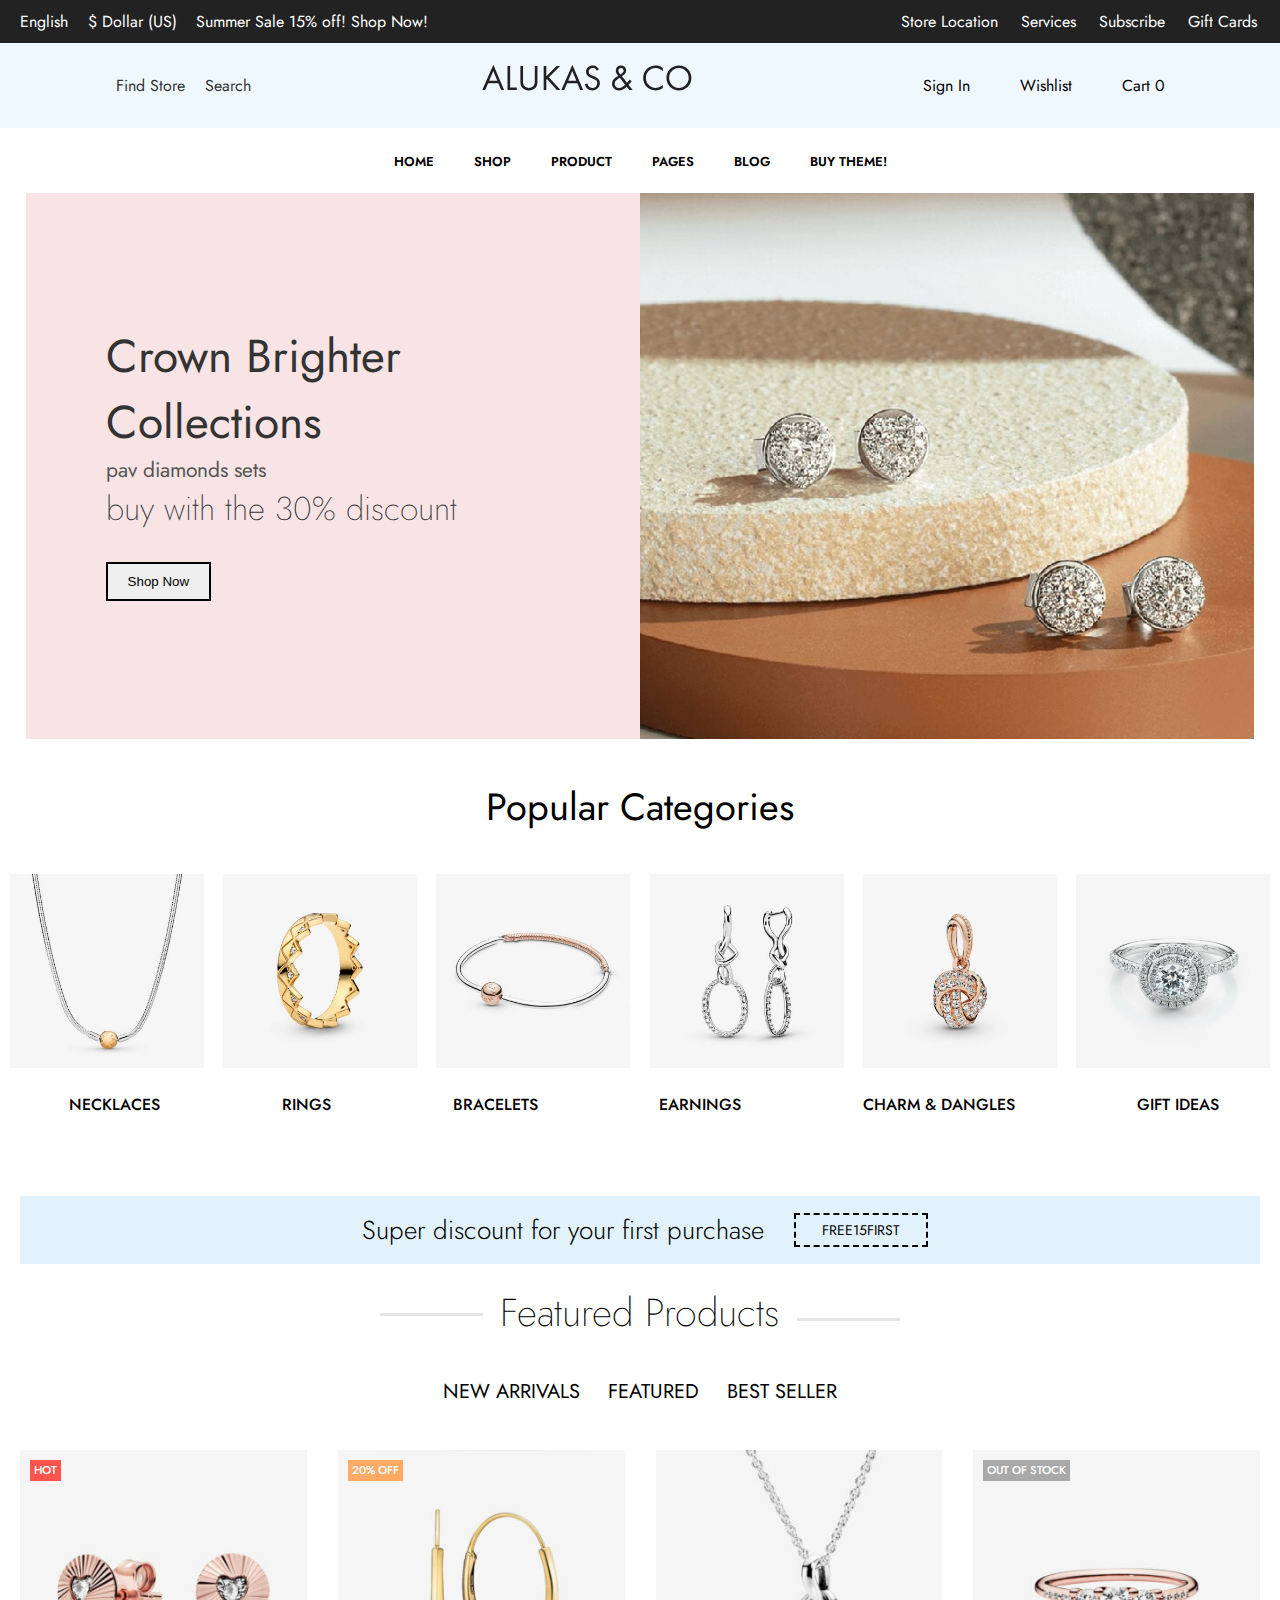
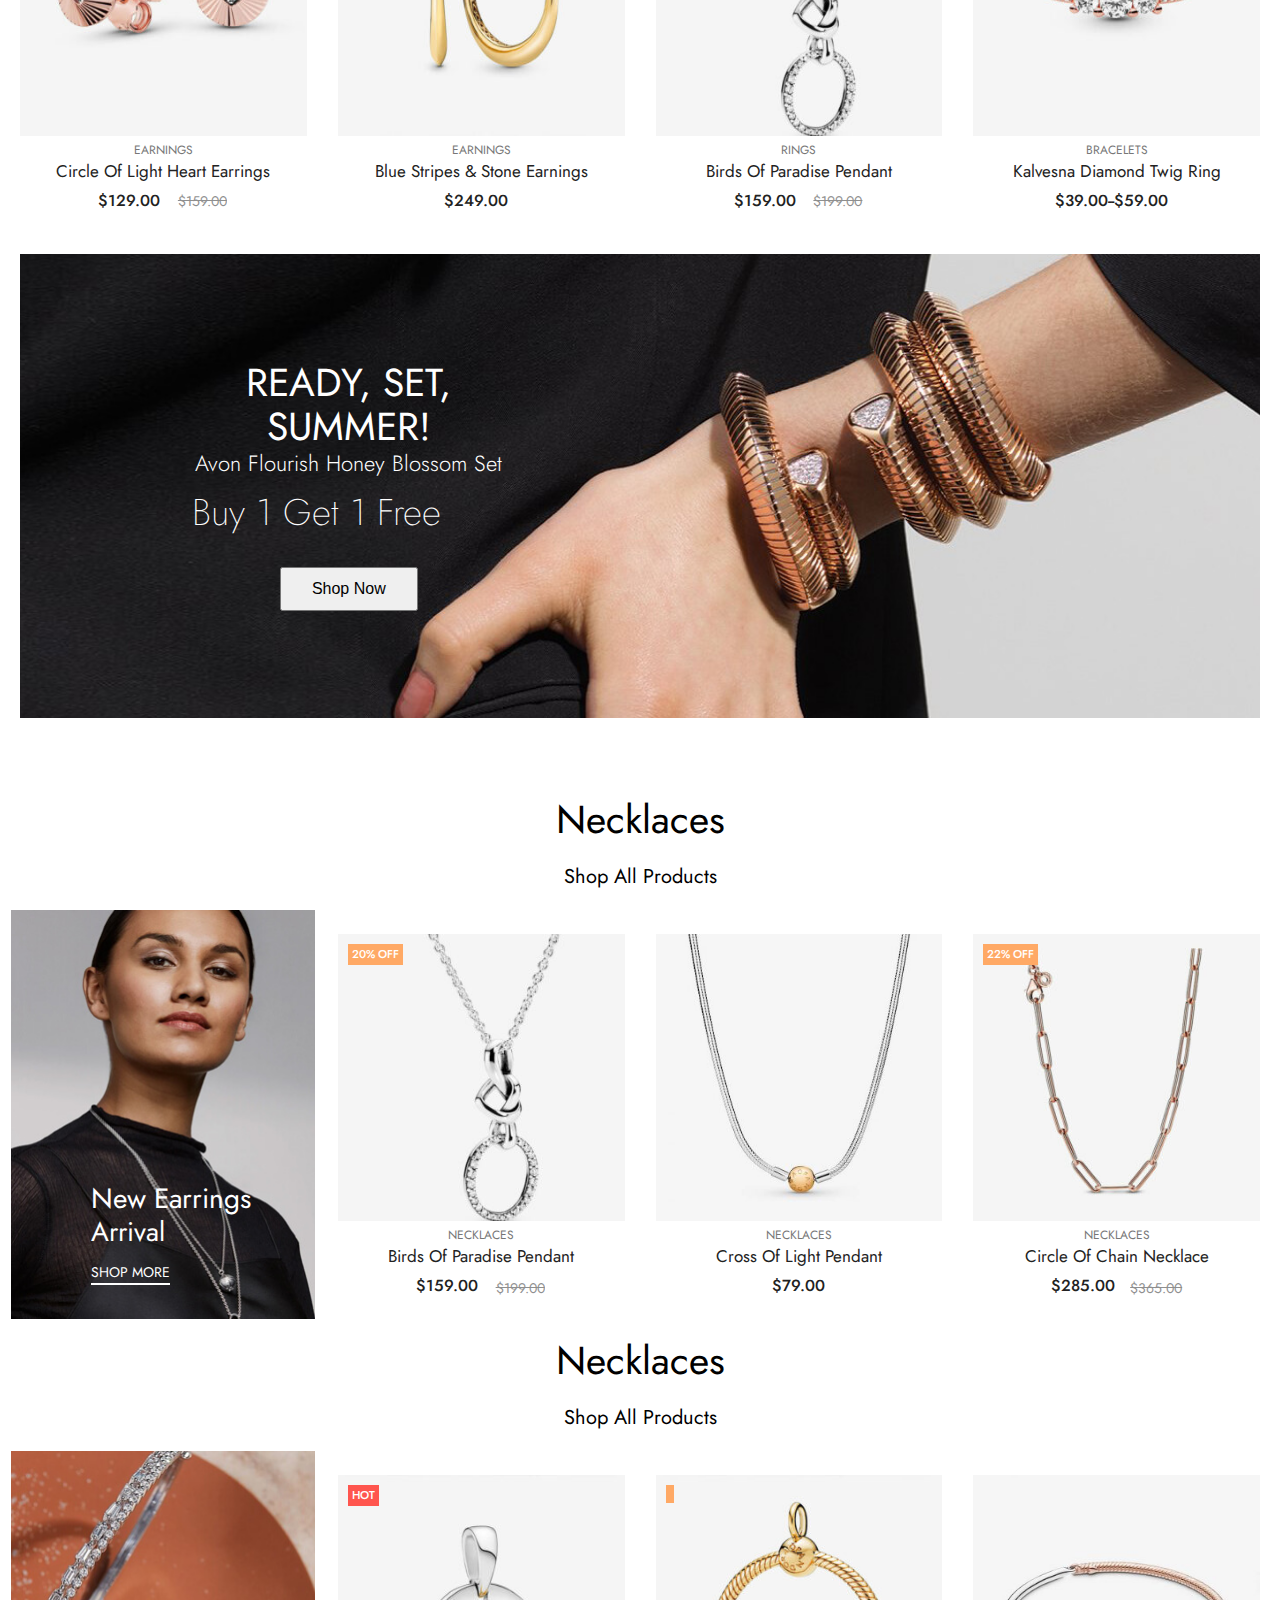
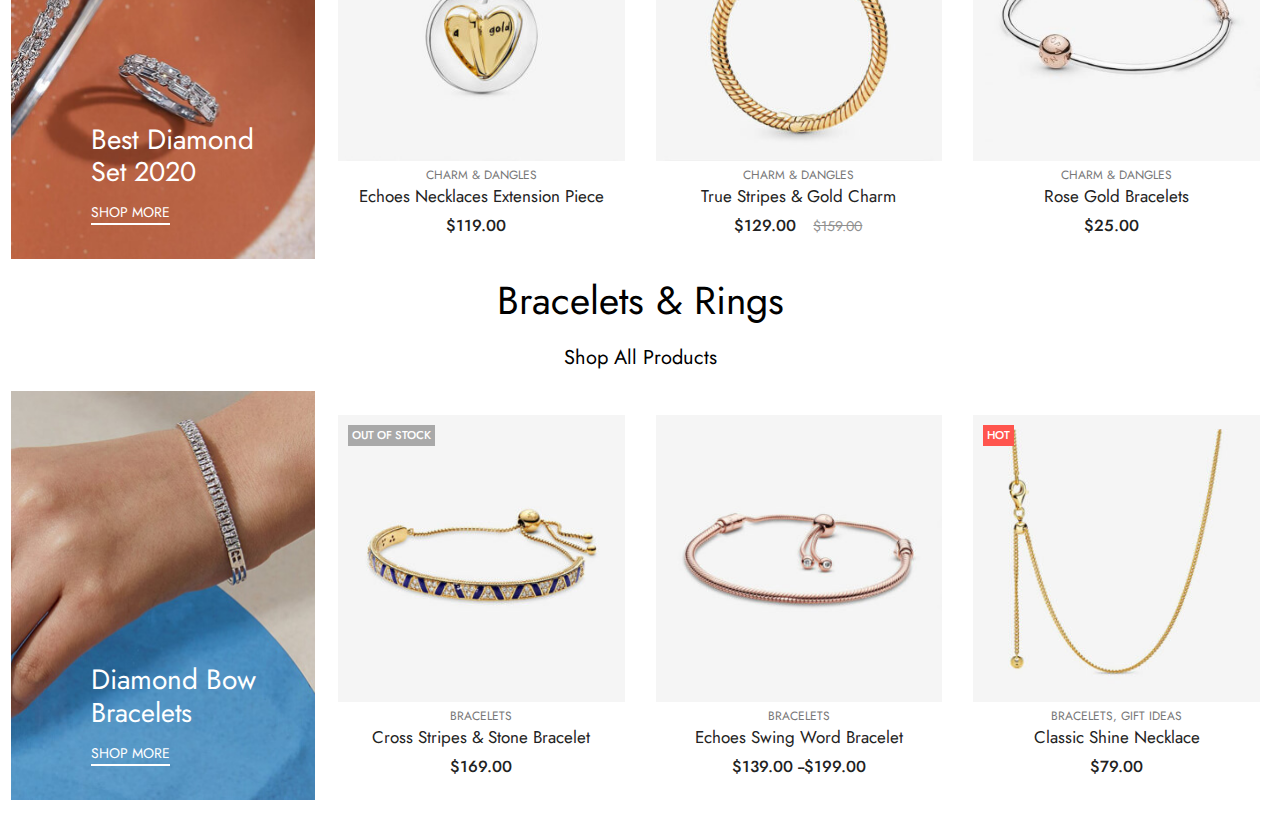
==== commit 25210109: "Merge branch 'main' of https://github.com/AjmalKarim1/LandingPage" ====
--- a/index.html
+++ b/index.html
@@ -9,10 +9,7 @@
       href="https://fonts.googleapis.com/css2?family=Jost:ital,wght@0,100..900;1,100..900&display=swap"
       rel="stylesheet"
     />
-    <link
-      rel="stylesheet"
-      href="https://cdnjs.cloudflare.com/ajax/libs/font-awesome/6.5.1/css/all.min.css"
-    />
+    
     <link rel="stylesheet" href="assets/css/home.css" />
     <title>ALUKAS & CO</title>
   </head>
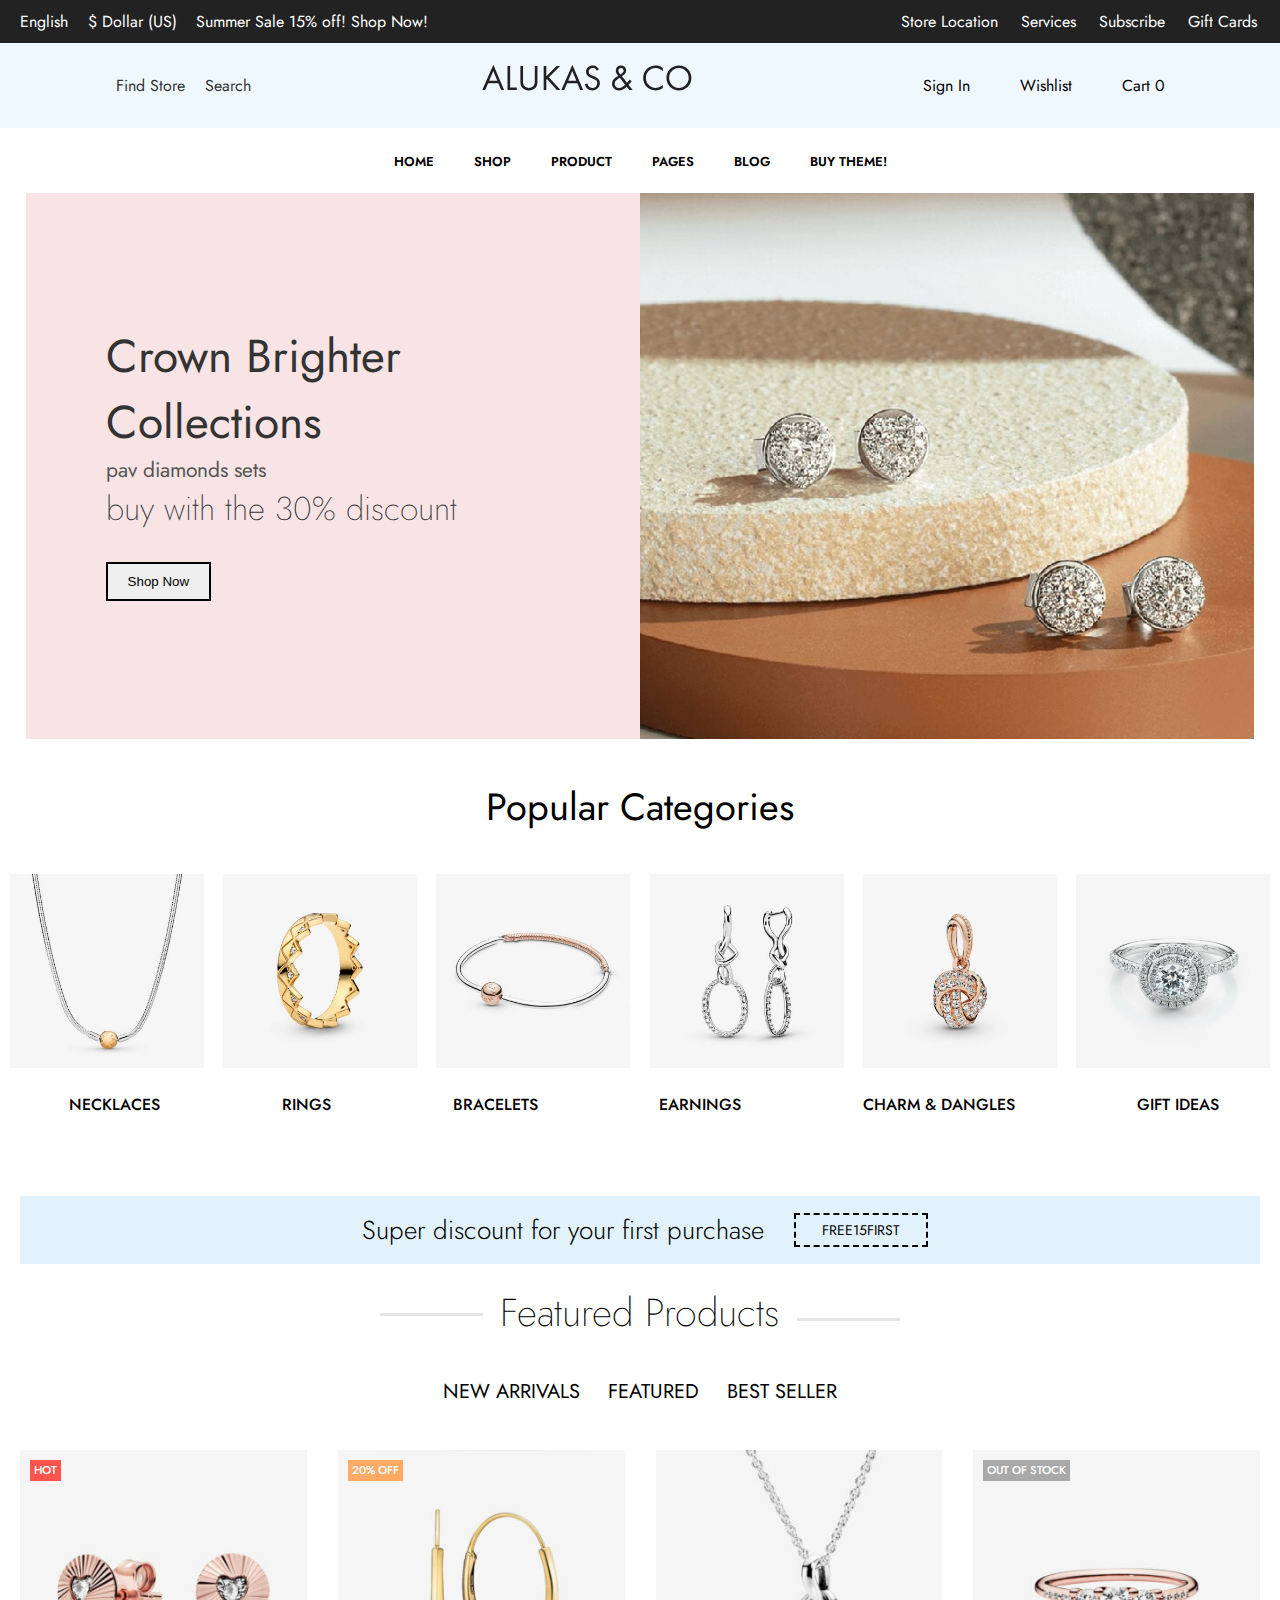
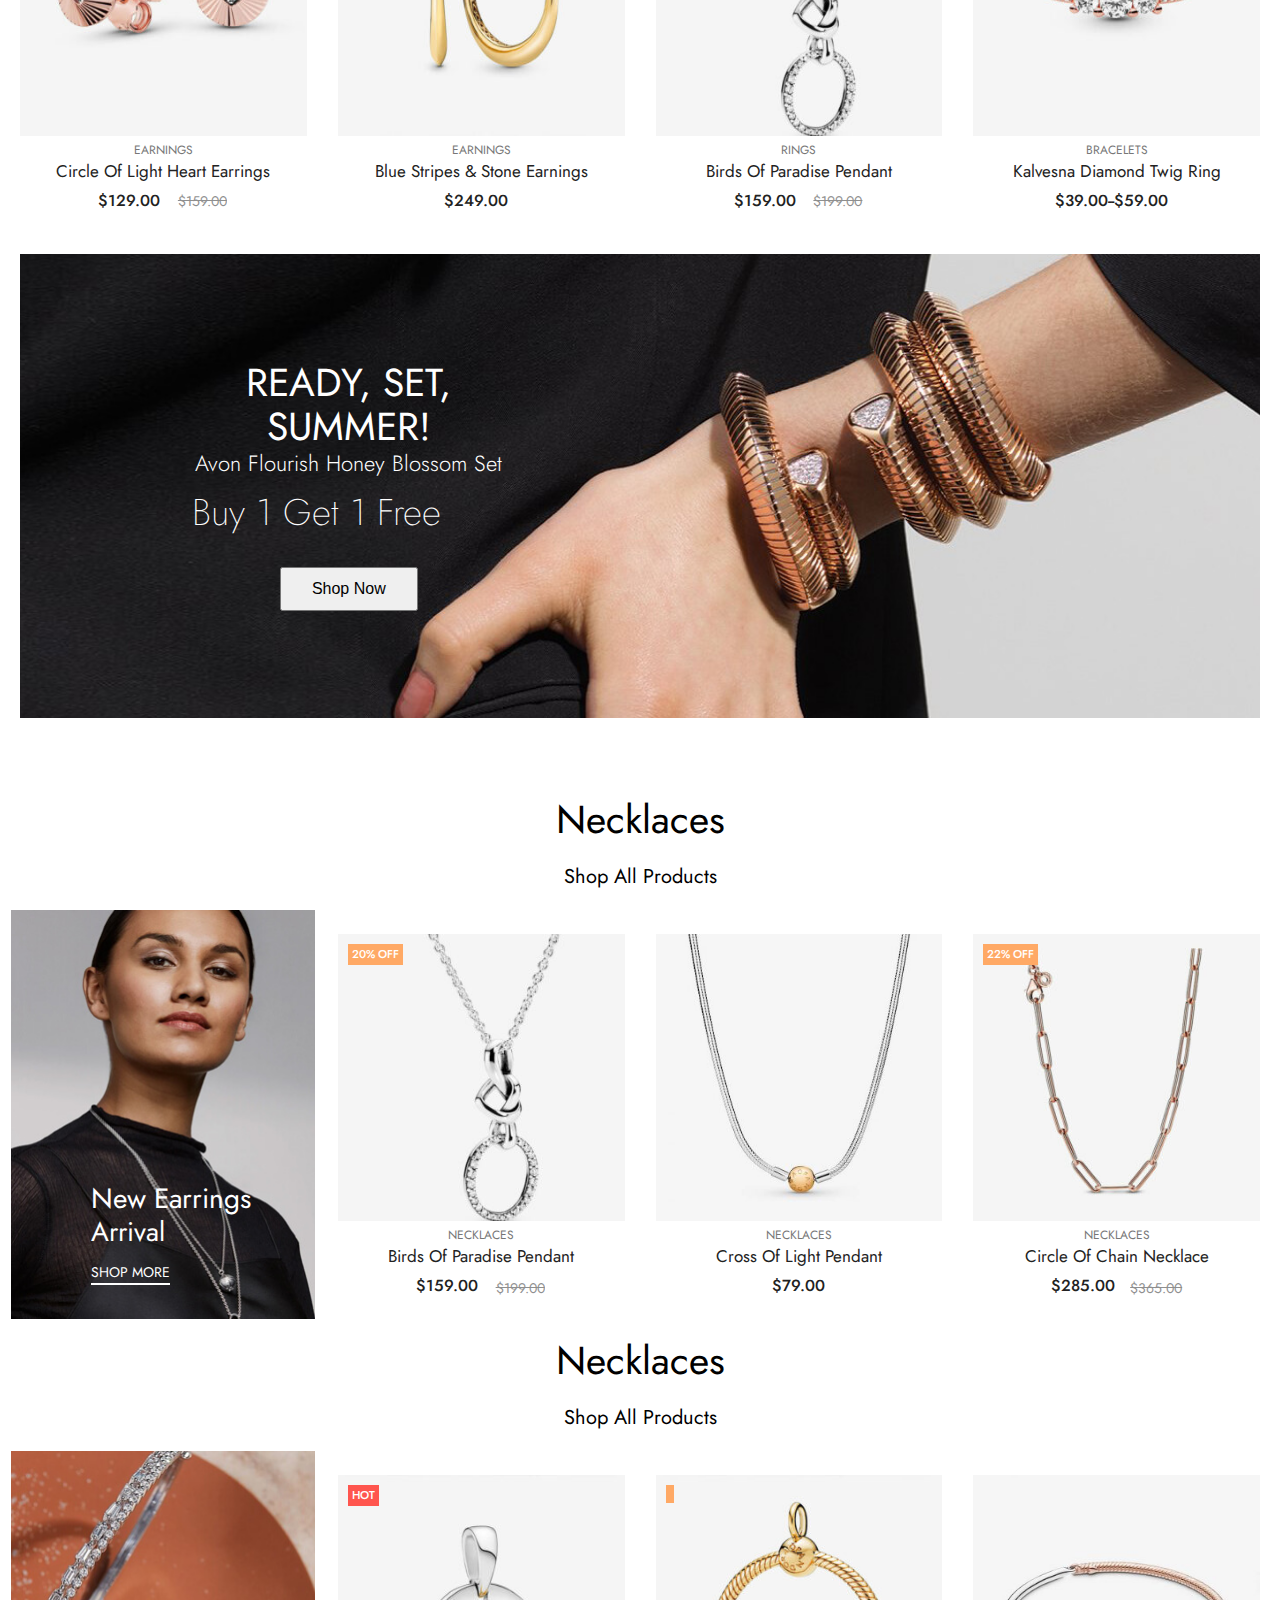
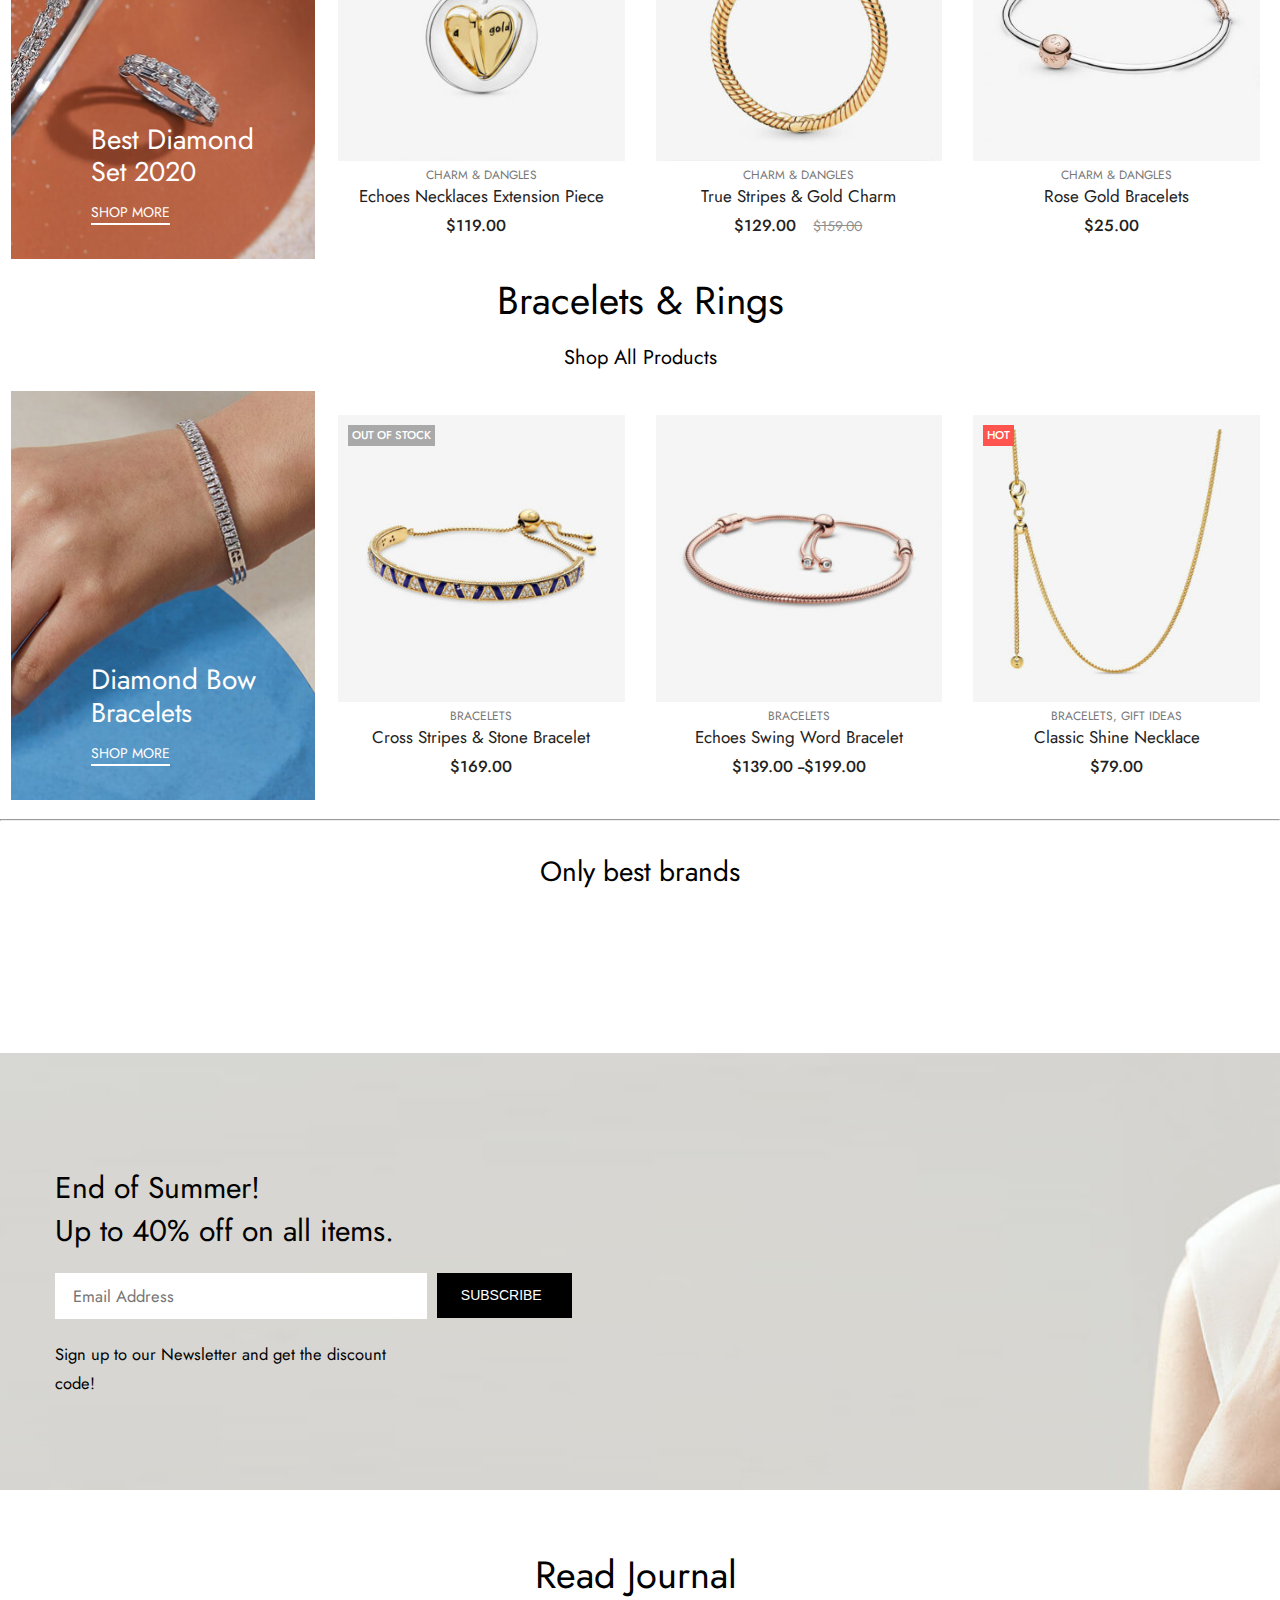
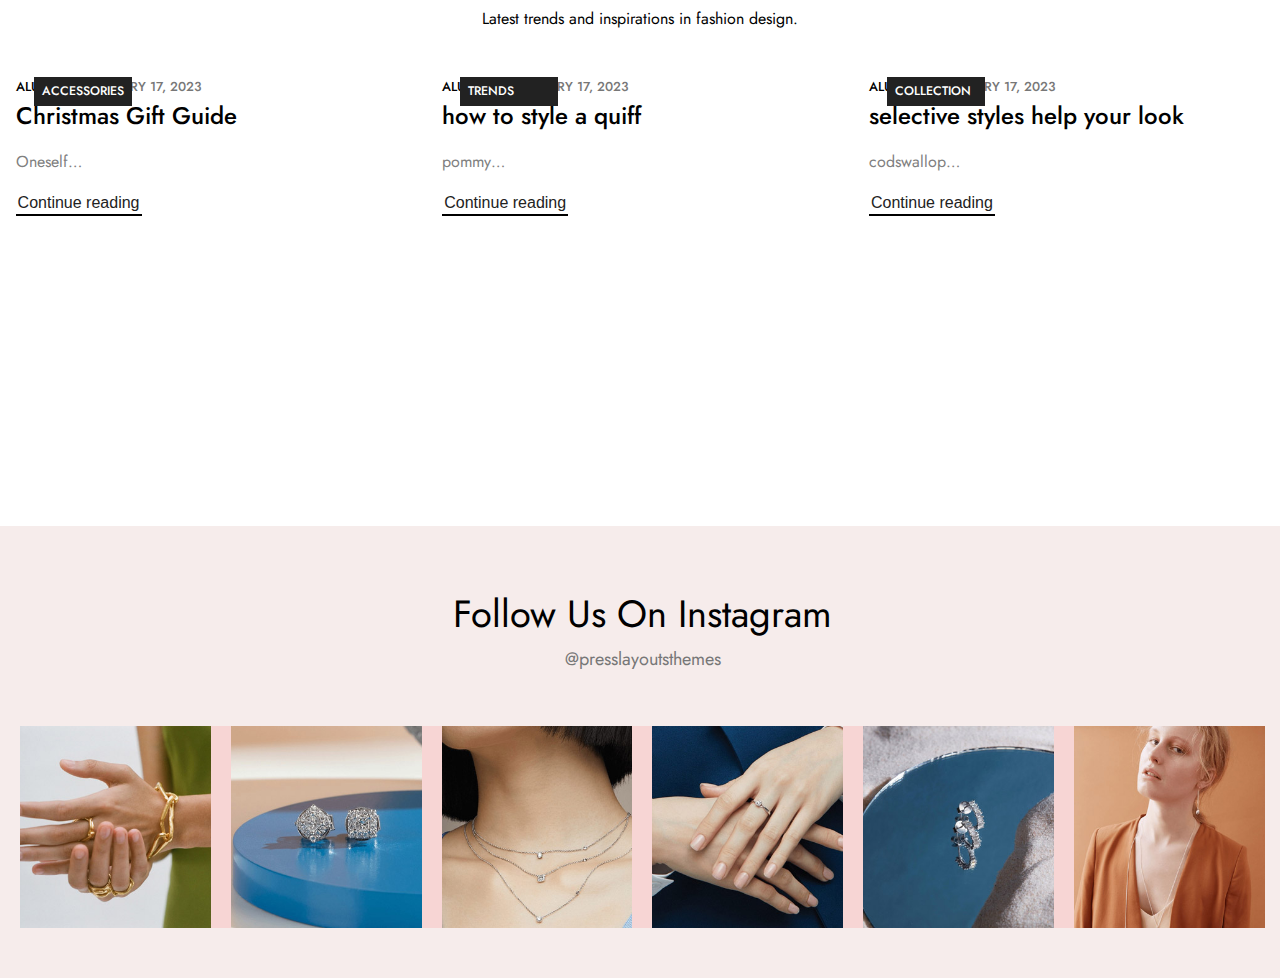
==== commit 035a0c44: "created a instagram section" ====
--- a/index.html
+++ b/index.html
@@ -9,13 +9,21 @@
       href="https://fonts.googleapis.com/css2?family=Jost:ital,wght@0,100..900;1,100..900&display=swap"
       rel="stylesheet"
     />
-    
+    <link
+      rel="stylesheet"
+      href="https://cdnjs.cloudflare.com/ajax/libs/font-awesome/6.5.2/css/all.min.css"
+      integrity="sha512-SnH5WK+bZxgPHs44uWIX+LLJAJ9/2PkPKZ5QiAj6Ta86w+fsb2TkcmfRyVX3pBnMFcV7oQPJkl9QevSCWr3W6A=="
+      crossorigin="anonymous"
+      referrerpolicy="no-referrer"
+    />
+
     <link rel="stylesheet" href="assets/css/home.css" />
+    <link rel="stylesheet" href="assets/responsiveCSS/responsive.css" />
     <title>ALUKAS & CO</title>
   </head>
   <body>
     <!-- navbar of the website -->
-    <div class="container">
+    <div class="top-header-container">
       <div class="row">
         <div class="row_left-side">
           <!-- language switcher  -->
@@ -69,6 +77,7 @@
     <!-- main header  -->
     <div class="main_header">
       <div class="main_container">
+        <div class="toggle-button"><i class="fa-solid fa-bars"></i></div>
         <div class="location-search">
           <span class="store-location">
             <a class="location-icon-text" href="#" target="_blank">
@@ -130,7 +139,7 @@
           <ul>
             <li><a href="#Home">Home</a></li>
             <li><a href="#Shop">shop</a></li>
-            <li><a href="#product">product</a></li>
+            <li><a href="productpage.html">product</a></li>
             <li><a href="#pages">pages</a></li>
             <li><a href="#blog">blog</a></li>
             <li><a href="#">buy theme!</a></li>
@@ -731,6 +740,207 @@
           </div>
         </div>
       </div>
+      <hr />
+    </section>
+    <section class="section-parent">
+      <div class="parallel-flow">
+        <div class="heading-25">Only best brands</div>
+      </div>
+      <div class="pattern-flow">
+        <div class="sorting-flow">
+          <div class="access-flow">
+            <img
+              class="group-1-6-link-bershka"
+              loading="lazy"
+              alt="Bershka"
+              src="/assets/images/Bershka.png"
+            />
+          </div>
+          <div class="prioritizing-flow">
+            <img
+              class="group-2-6-link-hmpng"
+              loading="lazy"
+              alt="H&M"
+              src="/assets/images/hm.png"
+            />
+          </div>
+          <div class="signaling-flow">
+            <img
+              class="group-3-6-link-ray-ban"
+              loading="lazy"
+              alt="Ray-Ban"
+              src="/assets/images/ray-ban.png"
+            />
+          </div>
+          <img
+            class="group-4-6-link-mangop"
+            loading="lazy"
+            alt="Mango"
+            src="/assets/images/mango.png"
+          />
+          <div class="merging-flow">
+            <img
+              class="group-5-6-link-pull-be"
+              loading="lazy"
+              alt="Pull & Bear"
+              src="/assets/images/pull-bear.png"
+            />
+          </div>
+          <img
+            class="group-6-6-link-zarapn"
+            loading="lazy"
+            alt="Zara"
+            src="/assets/images/zara.png"
+          />
+        </div>
+      </div>
+    </section>
+    <section class="section-group">
+      <div class="section2">
+        <div class="end-of-summer-container">
+          <p class="end-of-summer">End of Summer!</p>
+          <p class="up-to-40">Up to 40% off on all items.</p>
+        </div>
+        <div class="workflow-controller">
+          <div class="resource-allocation">
+            <div class="label-input">
+              <input
+                class="container19"
+                placeholder="Email Address"
+                type="text"
+              />
+            </div>
+            <div class="sign-up-to">
+              Sign up to our Newsletter and get the discount code!
+            </div>
+          </div>
+          <button class="input">
+            <div class="subscribe">Subscribe</div>
+          </button>
+        </div>
+      </div>
+
+      <div class="data-aggregator3">
+        <div class="input-filter">
+          <div class="output-merger">
+            <div class="heading-26">Read Journal</div>
+          </div>
+          <div class="latest-trends-and">
+            Latest trends and inspirations in fashion design.
+          </div>
+        </div>
+      </div>
+
+      <div class="container20">
+        <div class="group-1-4">
+          <div class="image-transformer">
+            <img
+              class="link-christmas-gift-guidejp"
+              loading="lazy"
+              alt=""
+              src="assets/images/Christmas-Gift-Guide.jpg"
+            />
+            <div class="link2">
+              <div class="accessories">Accessories</div>
+            </div>
+          </div>
+          <div class="value-ranker">
+            <div class="data-sorter">
+              <div class="link-alukas">Alukas</div>
+              <div class="sequence-assembler">
+                <b class="b">-</b>
+              </div>
+              <div class="link-february">February 17, 2023</div>
+            </div>
+            <div class="heading-27">Christmas Gift Guide</div>
+          </div>
+          <div class="oneself-parent">
+            <div class="oneself">Oneself…</div>
+            <a href="">
+              <button class="continue-reading">Continue reading</button></a
+            >
+            <div class="horizontal-divider16"></div>
+          </div>
+        </div>
+
+        <div class="group-1-4">
+          <div class="image-transformer">
+            <img
+              class="link-christmas-gift-guidejp"
+              loading="lazy"
+              alt=""
+              src="assets/images/How-to-Style-a-Quiff-768x432.jpg"
+            />
+            <div class="link2">
+              <div class="accessories">trends</div>
+            </div>
+          </div>
+          <div class="value-ranker">
+            <div class="data-sorter">
+              <div class="link-alukas">Alukas</div>
+              <div class="sequence-assembler">
+                <b class="b">-</b>
+              </div>
+              <div class="link-february">February 17, 2023</div>
+            </div>
+            <div class="heading-27">how to style a quiff</div>
+          </div>
+          <div class="oneself-parent">
+            <div class="oneself">pommy…</div>
+            <a href="">
+              <button class="continue-reading">Continue reading</button></a
+            >
+            <div class="horizontal-divider16"></div>
+          </div>
+        </div>
+
+        <div class="group-1-4">
+          <div class="image-transformer">
+            <img
+              class="link-christmas-gift-guidejp"
+              loading="lazy"
+              alt=""
+              src="assets/images/Selective-Styles-Help-your-look-768x432.jpg"
+            />
+            <div class="link2">
+              <div class="accessories">collection</div>
+            </div>
+          </div>
+          <div class="value-ranker">
+            <div class="data-sorter">
+              <div class="link-alukas">Alukas</div>
+              <div class="sequence-assembler">
+                <b class="b">-</b>
+              </div>
+              <div class="link-february">February 17, 2023</div>
+            </div>
+            <div class="heading-27">selective styles help your look</div>
+          </div>
+          <div class="oneself-parent">
+            <div class="oneself">codswallop…</div>
+
+            <a href="">
+              <button class="continue-reading">Continue reading</button></a
+            >
+            <div class="horizontal-divider16"></div>
+          </div>
+        </div>
+      </div>
+    </section>
+    <section class="instagram-section">
+    <div class="grids-insta-content">
+      <h2>Follow us on instagram</h2>
+      <p>@presslayoutsthemes</p>
+    </div>
+    <section class="instagram-images">
+      <div class="images-insta-container">
+        <div class="insta-img-1 insta"></div>
+        <div class="insta-img-2 insta"></div>
+        <div class="insta-img-3 insta"></div>
+        <div class="insta-img-4 insta"></div>
+        <div class="insta-img-5 insta"></div>
+        <div class="insta-img-6 insta"></div>
+      </div>
     </section>
   </body>
 </html>
--- a/assets/css/home.css
+++ b/assets/css/home.css
@@ -164,10 +164,13 @@
 .navbar__links ul li:hover:after {
   width: 100%;
 }
-/* hero sections styling */
-/* hero sections styling */
-/* hero sections styling */
-
+.toggle-button {
+  /* color: #fff; */
+  font-size: 22px;
+  cursor: pointer;
+}
+
+/* hero sections styling */ /* hero sections styling */ /* hero sections styling */
 .hero__heading {
   font-size: 46px;
   font-weight: 400;
@@ -774,3 +777,598 @@
   bottom: -3px;
   width: 100%;
 }
+.toggle-button {
+  display: none;
+}
+
+.parallel-flow {
+  padding: 30px 0;
+
+  text-align: center;
+}
+.heading-25 {
+  font-size: 28px;
+}
+.group-1-6-link-bershka {
+  width: 116.8px;
+  height: 26.9px;
+  position: relative;
+  overflow: hidden;
+  flex-shrink: 0;
+  object-fit: cover;
+}
+
+.access-flow {
+  width: 157.1px;
+  display: flex;
+  flex-direction: column;
+  align-items: flex-start;
+  justify-content: flex-start;
+}
+
+.group-2-6-link-hmpng {
+  width: 61px;
+  height: 38.2px;
+  position: relative;
+  overflow: hidden;
+  flex-shrink: 0;
+  object-fit: cover;
+}
+
+.prioritizing-flow {
+  width: 109px;
+  display: flex;
+  flex-direction: column;
+  align-items: flex-start;
+  justify-content: flex-start;
+}
+
+.group-3-6-link-ray-ban {
+  align-self: stretch;
+  height: 41.3px;
+  position: relative;
+  max-width: 100%;
+  overflow: hidden;
+  flex-shrink: 0;
+  object-fit: cover;
+}
+
+.signaling-flow {
+  width: 115.7px;
+  display: flex;
+  flex-direction: column;
+  align-items: flex-start;
+  justify-content: flex-start;
+  padding: 0 14px 0 0;
+  box-sizing: border-box;
+}
+
+.group-4-6-link-mangop,
+.group-5-6-link-pull-be {
+  height: 20.7px;
+  position: relative;
+  overflow: hidden;
+  flex-shrink: 0;
+}
+
+.group-4-6-link-mangop {
+  width: 128.2px;
+  object-fit: contain;
+}
+
+.group-5-6-link-pull-be {
+  align-self: stretch;
+  max-width: 100%;
+  object-fit: cover;
+}
+
+.merging-flow {
+  width: 149.3px;
+  display: flex;
+  flex-direction: column;
+  align-items: flex-start;
+  justify-content: flex-start;
+  padding: 0 19.1px 0 0;
+  box-sizing: border-box;
+}
+
+.group-6-6-link-zarapn {
+  height: 20.7px;
+  width: 89.9px;
+  position: relative;
+  overflow: hidden;
+  flex-shrink: 0;
+  object-fit: contain;
+}
+
+.pattern-flow,
+.section-parent,
+.sorting-flow {
+  display: flex;
+  align-items: flex-start;
+  max-width: 100%;
+}
+
+.sorting-flow {
+  gap: 20px;
+  width: 97%;
+  flex-direction: row;
+  justify-content: space-between;
+  align-items: center;
+}
+
+.pattern-flow,
+.section-parent {
+  box-sizing: border-box;
+}
+
+.pattern-flow {
+  width: 1970.4px;
+  flex-direction: row;
+  justify-content: center;
+  padding: 30px 0px;
+  padding: 0 14px 0 0;
+}
+
+.section-parent {
+  align-self: stretch;
+  flex-direction: column;
+  justify-content: flex-start;
+  padding: 0 0 41.4px;
+  gap: 47.9px;
+  text-align: center;
+  align-items: center;
+}
+
+.section-group {
+  flex-direction: column;
+  justify-content: flex-start;
+  padding: 0 0 50px;
+  gap: 50px;
+  text-align: left;
+}
+.performance-tracker {
+  align-self: stretch;
+  display: flex;
+  align-items: flex-start;
+  box-sizing: border-box;
+  max-width: 100%;
+  justify-content: centers;
+}
+
+.section2 {
+  align-self: stretch;
+  flex-direction: column;
+  padding: 113px 0px 92px 55px;
+  box-sizing: border-box;
+  gap: 21.5px;
+  background-image: url(../images/section@3x.png);
+  background-size: cover;
+  background-repeat: no-repeat;
+  background-position: left;
+}
+.section2,
+.workflow-controller {
+  max-width: 100%;
+}
+
+.input,
+.section2,
+.workflow-controller {
+  display: flex;
+  align-items: flex-start;
+  justify-content: flex-start;
+}
+
+.section2,
+.workflow-controller {
+  max-width: 100%;
+}
+.resource-allocation {
+  flex: 1;
+  display: flex;
+  flex-direction: column;
+  align-items: flex-start;
+  justify-content: flex-start;
+  gap: 21px;
+  min-width: 242px;
+  flex-shrink: 0;
+  max-width: 100%;
+}
+
+.container19 {
+  width: 100%;
+  border: 0;
+  outline: 0;
+  background-color: transparent;
+  height: 23.8px;
+  flex: 1;
+  overflow: hidden;
+  padding: 0;
+  font-family: var(--font-jost);
+  font-size: 16.5px;
+  color: var(--color-gray-200);
+  min-width: 202px;
+}
+.container19 {
+  box-sizing: border-box;
+  display: flex;
+  flex-direction: row;
+  align-items: flex-start;
+  justify-content: flex-start;
+  max-width: 100%;
+}
+
+.sign-up-to {
+  position: relative;
+  line-height: 29px;
+}
+.workflow-controller {
+  width: 516.8px;
+  flex-direction: row;
+  flex-wrap: wrap;
+  gap: 9.4px;
+  font-size: 16.5px;
+  color: var(--color-dimgray-100);
+}
+
+.subscribe {
+  width: 69.5px;
+  position: relative;
+  font-size: 14px;
+  line-height: 22px;
+  text-transform: uppercase;
+  font-weight: 500;
+  color: white;
+  text-align: center;
+  display: flex;
+  align-items: center;
+  justify-content: center;
+  flex-shrink: 0;
+  min-width: 69.5px;
+}
+.input {
+  display: flex;
+  align-items: flex-start;
+  justify-content: flex-start;
+}
+.input {
+  display: flex;
+  align-items: flex-start;
+  justify-content: flex-start;
+}
+.label-input {
+  align-self: stretch;
+  background-color: white;
+  border: 2.1px solid white;
+  padding: 9px 16px;
+}
+
+.label-input {
+  box-sizing: border-box;
+  display: flex;
+  flex-direction: row;
+  align-items: flex-start;
+  justify-content: flex-start;
+  max-width: 100%;
+}
+.input {
+  cursor: pointer;
+  border: none;
+  padding: 11.2px 30px;
+  background-color: black;
+  width: 135.3px;
+  box-sizing: border-box;
+  flex-direction: row;
+  flex-shrink: 0;
+}
+.end-of-summer-container {
+  font-size: 30px;
+}
+.data-aggregator3 {
+  align-self: stretch;
+  flex-direction: row;
+  justify-content: center;
+  padding: 61px 0px 30px 0px;
+  box-sizing: border-box;
+}
+
+.data-aggregator3,
+.input-filter {
+  display: flex;
+  align-items: center;
+  max-width: 100%;
+}
+.input-filter {
+  width: 374px;
+  flex-direction: column;
+  justify-content: flex-start;
+  gap: 8px;
+}
+
+.heading-26 {
+  width: 209.2px;
+  position: relative;
+  line-height: 48px;
+  align-items: center;
+  flex-shrink: 0;
+  font-size: 38px;
+  font-weight: 400;
+}
+.late-trends-and {
+  font-size: 18px;
+  font-weight: 400;
+  color: rgb(119, 119, 119);
+}
+
+.container20 {
+  align-self: stretch;
+  overflow: hidden;
+  display: grid;
+  flex-direction: row;
+  align-items: flex-start;
+  padding: 0 15.5px;
+  box-sizing: border-box;
+  gap: 31px;
+  grid-template-columns: repeat(3, minmax(235px, 418px));
+  text-align: left;
+}
+
+.container20,
+.error-collector-chain,
+.group-3-4 {
+  justify-content: flex-start;
+  max-width: 100%;
+}
+.group-2-4,
+.group-1-4 {
+  height: 416.2px;
+  box-sizing: border-box;
+  /* gap: 0 0 15px 25px; */
+
+  max-width: 100%;
+}
+.group-1-4,
+.oneself-parent {
+  display: flex;
+  flex-direction: column;
+  align-items: flex-start;
+  justify-content: flex-start;
+}
+.image-transformer {
+  align-self: stretch;
+  /* flex: 1; */
+  /* padding: 20px 20px 20px; */
+
+  position: relative;
+}
+
+.image-transformer,
+.link2 {
+  display: flex;
+  flex-direction: row;
+  align-items: flex-start;
+  justify-content: flex-start;
+}
+.link-christmas-gift-guidejp {
+  width: 100%;
+
+  max-width: 100%;
+  overflow: hidden;
+  max-height: 100%;
+}
+.link2 {
+  background-color: #222;
+  padding: 3px 8px 4px 8px;
+  z-index: 1;
+  top: 17px;
+  position: absolute;
+  left: 18px;
+}
+
+.accessories {
+  position: relative;
+  line-height: 22px;
+  text-transform: uppercase;
+  font-weight: 500;
+  display: inline-block;
+  min-width: 82.1px;
+  color: white;
+  font-size: 12.4px;
+}
+.value-ranker {
+  display: flex;
+  flex-direction: column;
+  align-items: flex-start;
+  justify-content: flex-start;
+  gap: var(--gap-11xs-5);
+  font-size: var(--font-size-sm-4);
+}
+.data-sorter {
+  display: flex;
+  flex-direction: row;
+  align-items: flex-end;
+  justify-content: flex-start;
+  gap: 6.5px;
+  font-size: 13px;
+}
+.link-alukas {
+  line-height: 24px;
+  font-weight: 500;
+
+  min-width: 50.3px;
+}
+
+.b,
+.link-alukas {
+  text-transform: uppercase;
+  display: inline-block;
+}
+.sequence-assembler {
+  display: flex;
+  flex-direction: column;
+  align-items: flex-start;
+  justify-content: flex-end;
+}
+.b {
+  line-height: 14px;
+  min-width: 3.4px;
+  position: relative;
+  bottom: 5px;
+}
+
+.link-february {
+  position: relative;
+  line-height: 24px;
+  text-transform: uppercase;
+  font-weight: 500;
+  display: inline-block;
+  min-width: 122.4px;
+
+  color: #777777;
+}
+.heading-27 {
+  position: relative;
+  font-size: 24px;
+  line-height: 33px;
+  font-weight: 500;
+}
+.group-1-4,
+.oneself-parent {
+  display: flex;
+  flex-direction: column;
+  align-items: start;
+  justify-content: flex-start;
+  gap: 15px;
+}
+.horizontal-divider16 {
+  align-self: stretch;
+  height: 2.1px;
+  position: relative;
+  border-bottom: 2.1px solid #222;
+  box-sizing: border-box;
+  bottom: 15px;
+}
+.continue-reading,
+.oneself {
+  position: relative;
+  line-height: 29px;
+  display: inline-block;
+  min-width: 69.2px;
+}
+.oneself {
+  color: gray;
+}
+.continue-reading {
+  line-height: 22px;
+  min-width: 126.1px;
+  cursor: pointer;
+  background: none;
+  outline: none;
+  border: none;
+  font-size: 16px;
+  color: #222;
+}
+
+.horizontal-divider16 {
+  align-self: stretch;
+  height: 2.1px;
+  position: relative;
+  border-bottom: 2.1px solid black;
+  box-sizing: border-box;
+}
+.clear:before,
+.clear:after,
+.entry-content:before,
+.entry-content:after,
+.entry-footer:before,
+.entry-footer:after,
+.comment-content:before,
+.comment-content:after {
+  content: "";
+  display: table;
+  table-layout: fixed;
+}
+.clear:after,
+.entry-content:after,
+.entry-footer:after,
+.comment-content:after,
+.site-header:after,
+.site-content:after,
+.site-footer:after {
+  clear: both;
+}
+
+.clear:before,
+.clear:after,
+.entry-content:before,
+.entry-content:after,
+.entry-footer:before,
+.entry-footer:after,
+.comment-content:before,
+.comment-content:after {
+  content: "";
+  display: table;
+  table-layout: fixed;
+}
+.b,
+.link-alukas {
+  position: relative;
+  text-transform: uppercase;
+  display: inline-block;
+}
+.grids-insta-content {
+  margin: 50px;
+  text-align: center;
+}
+.grids-insta-content h2 {
+  font-size: 38px;
+  text-transform: capitalize;
+  margin-bottom: 5px;
+  display: block;
+  line-height: 1.2;
+  font-weight: 400;
+}
+
+.grids-insta-content p {
+  line-height: 1.9;
+  font-size: 18px;
+  font-weight: 400;
+  cursor: pointer;
+  color: #777777;
+}
+.instagram-section {
+  background-color: #f6eceb;
+  padding: 15px 15px 50px 20px;
+}
+.images-insta-container {
+  display: grid;
+  grid-template-columns: repeat(6, 1fr);
+  grid-template-rows: 202px;
+  background-color: #f442;
+  gap: 20px;
+}
+
+.insta-img-1 {
+  background-image: url(../images/Instagram-Image-1.jpg);
+}
+.insta-img-2 {
+  background-image: url(../images/Instagram-Image-2.jpg);
+}
+.insta-img-3 {
+  background-image: url(../images/Instagram-Image-3.jpg);
+}
+.insta-img-4 {
+  background-image: url(../images/Instagram-Image-4.jpg);
+}
+.insta-img-5 {
+  background-image: url(../images/Instagram-Image-5.jpg);
+}
+.insta-img-6 {
+  background-image: url(../images/Instagram-Image-6.jpg);
+}
+.insta {
+  cursor: pointer;
+  background-repeat: no-repeat;
+  background-size: cover;
+}
--- a/assets/responsiveCSS/responsive.css
+++ b/assets/responsiveCSS/responsive.css
@@ -0,0 +1,48 @@
+@media (max-width: 992px) {
+  .navbar__links {
+    display: none;
+  }
+  .toggle-button {
+    display: block;
+  }
+  .row {
+    display: none;
+  }
+  .photos__container .photo6 {
+    display: none;
+  }
+  .location-search {
+    display: none;
+  }
+  .header-myaccount,
+  .header-wishlist {
+    display: none;
+  }
+  .main_container {
+    display: flex;
+    justify-content: space-around;
+    align-items: center;
+  }
+  .hero__container {
+    display: block;
+  }
+}
+/* Extra small devices (phones, 600px and down) */
+@media only screen and (max-width: 600px) {
+  /* CSS rules for phones */
+}
+
+/* Small devices (portrait tablets and large phones, 600px - 768px) */
+@media only screen and (min-width: 601px) and (max-width: 768px) {
+  /* CSS rules for portrait tablets and large phones */
+}
+
+/* Medium devices (landscape tablets, 769px - 1024px) */
+@media only screen and (min-width: 769px) and (max-width: 1024px) {
+  /* CSS rules for landscape tablets */
+}
+
+/* Large devices (desktops, 1025px and up) */
+@media only screen and (min-width: 1025px) {
+  /* CSS rules for desktops */
+}
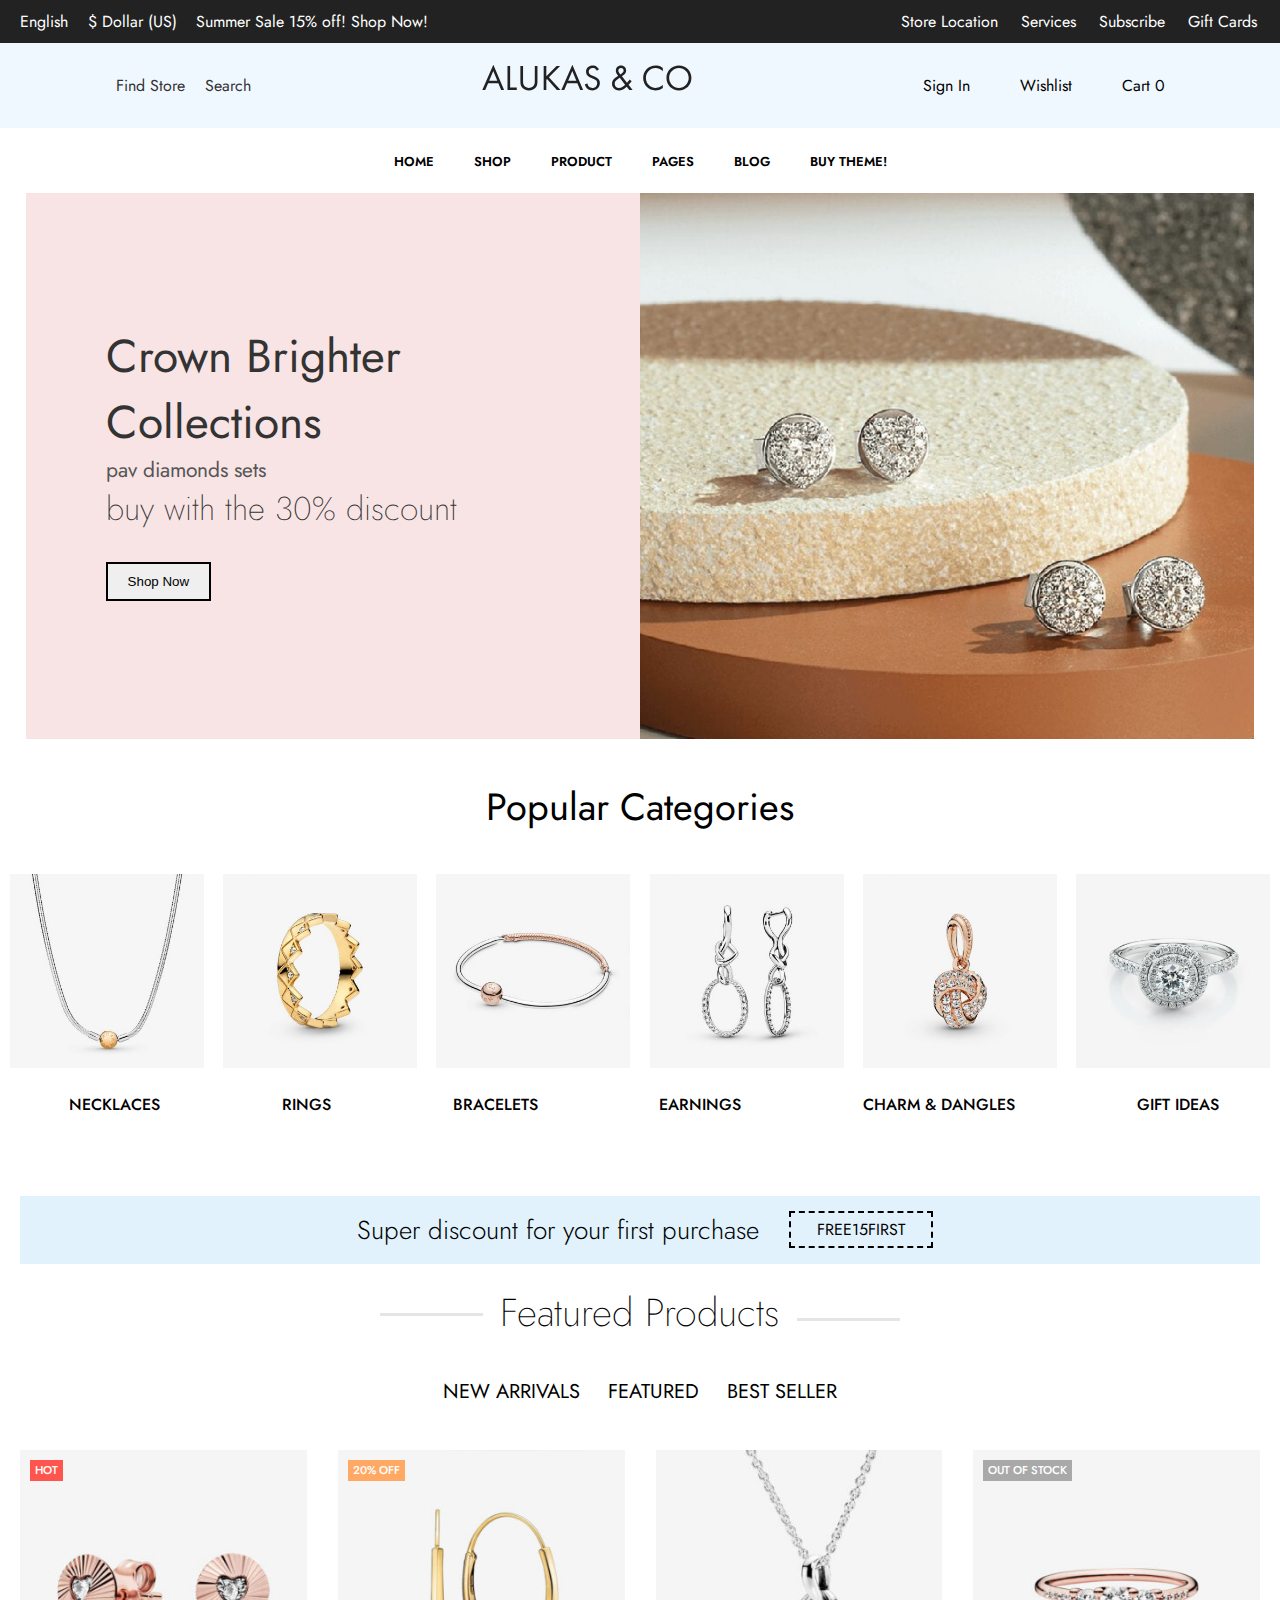
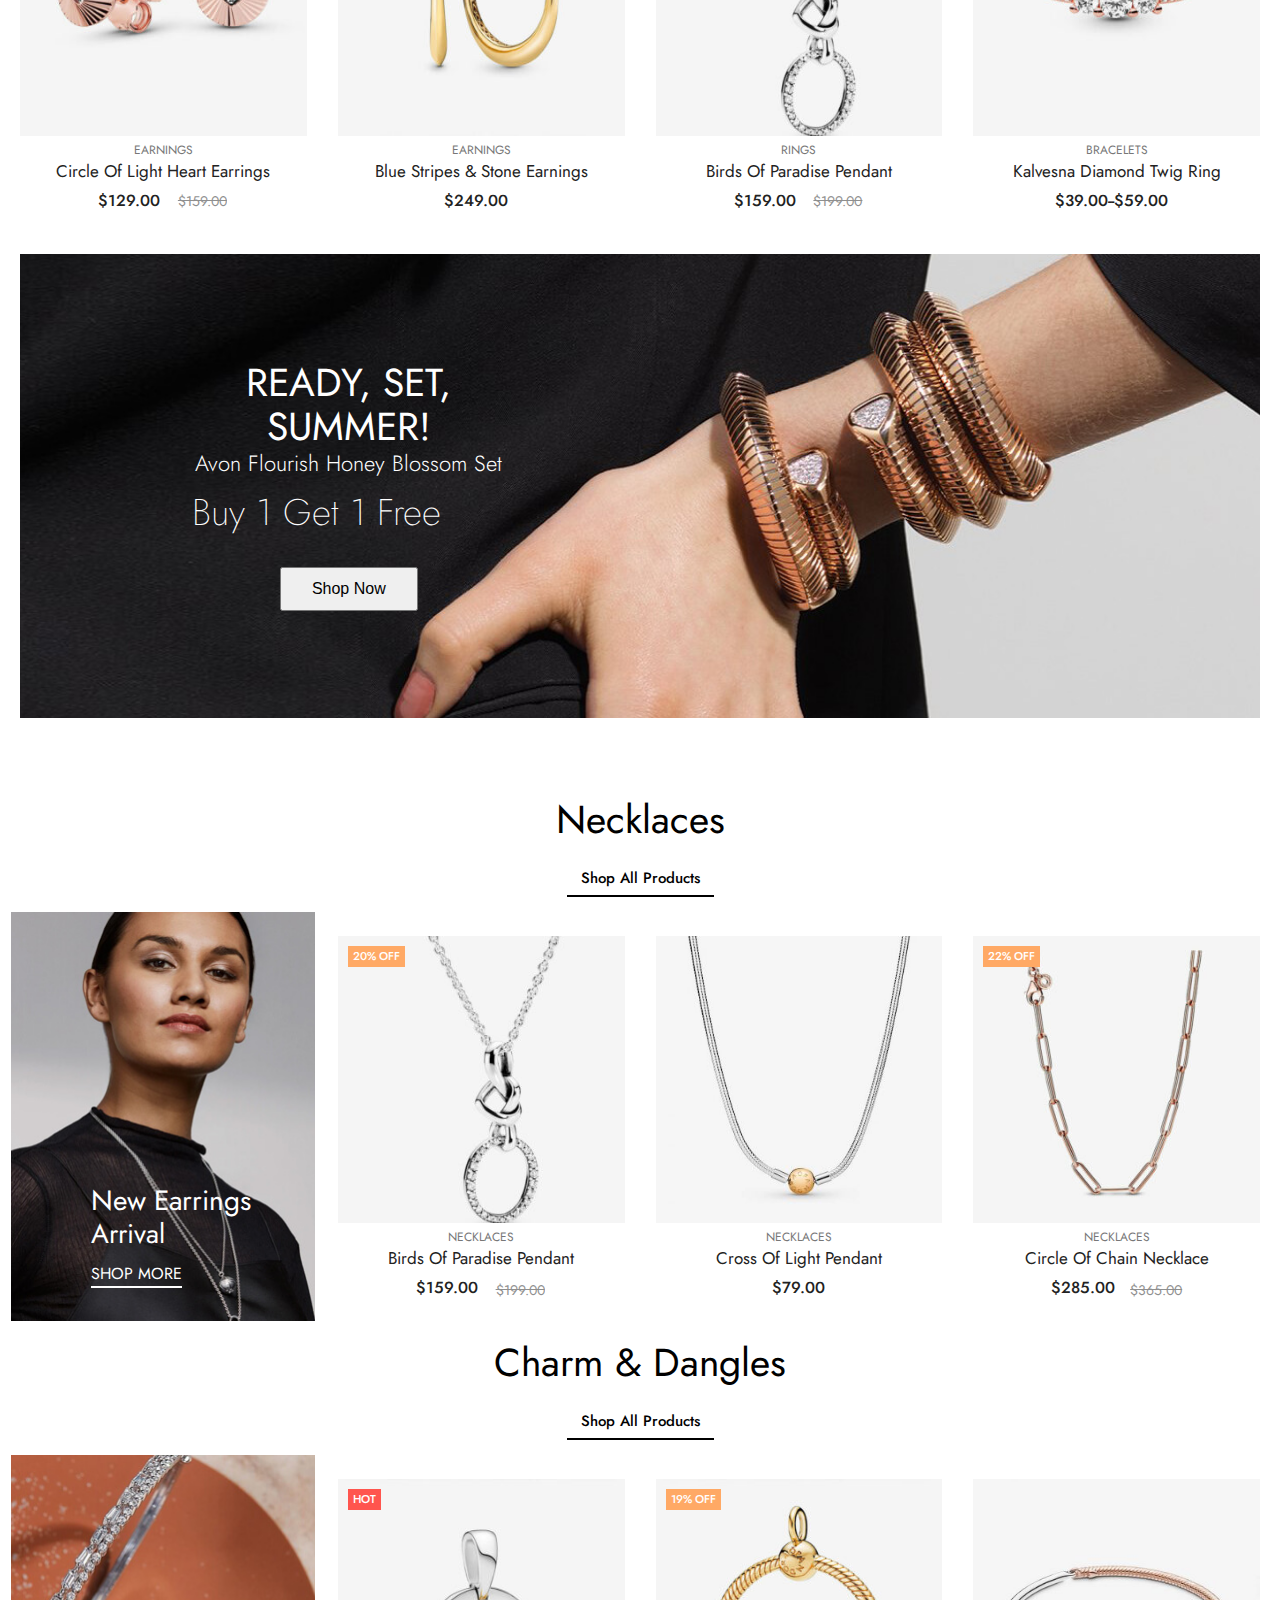
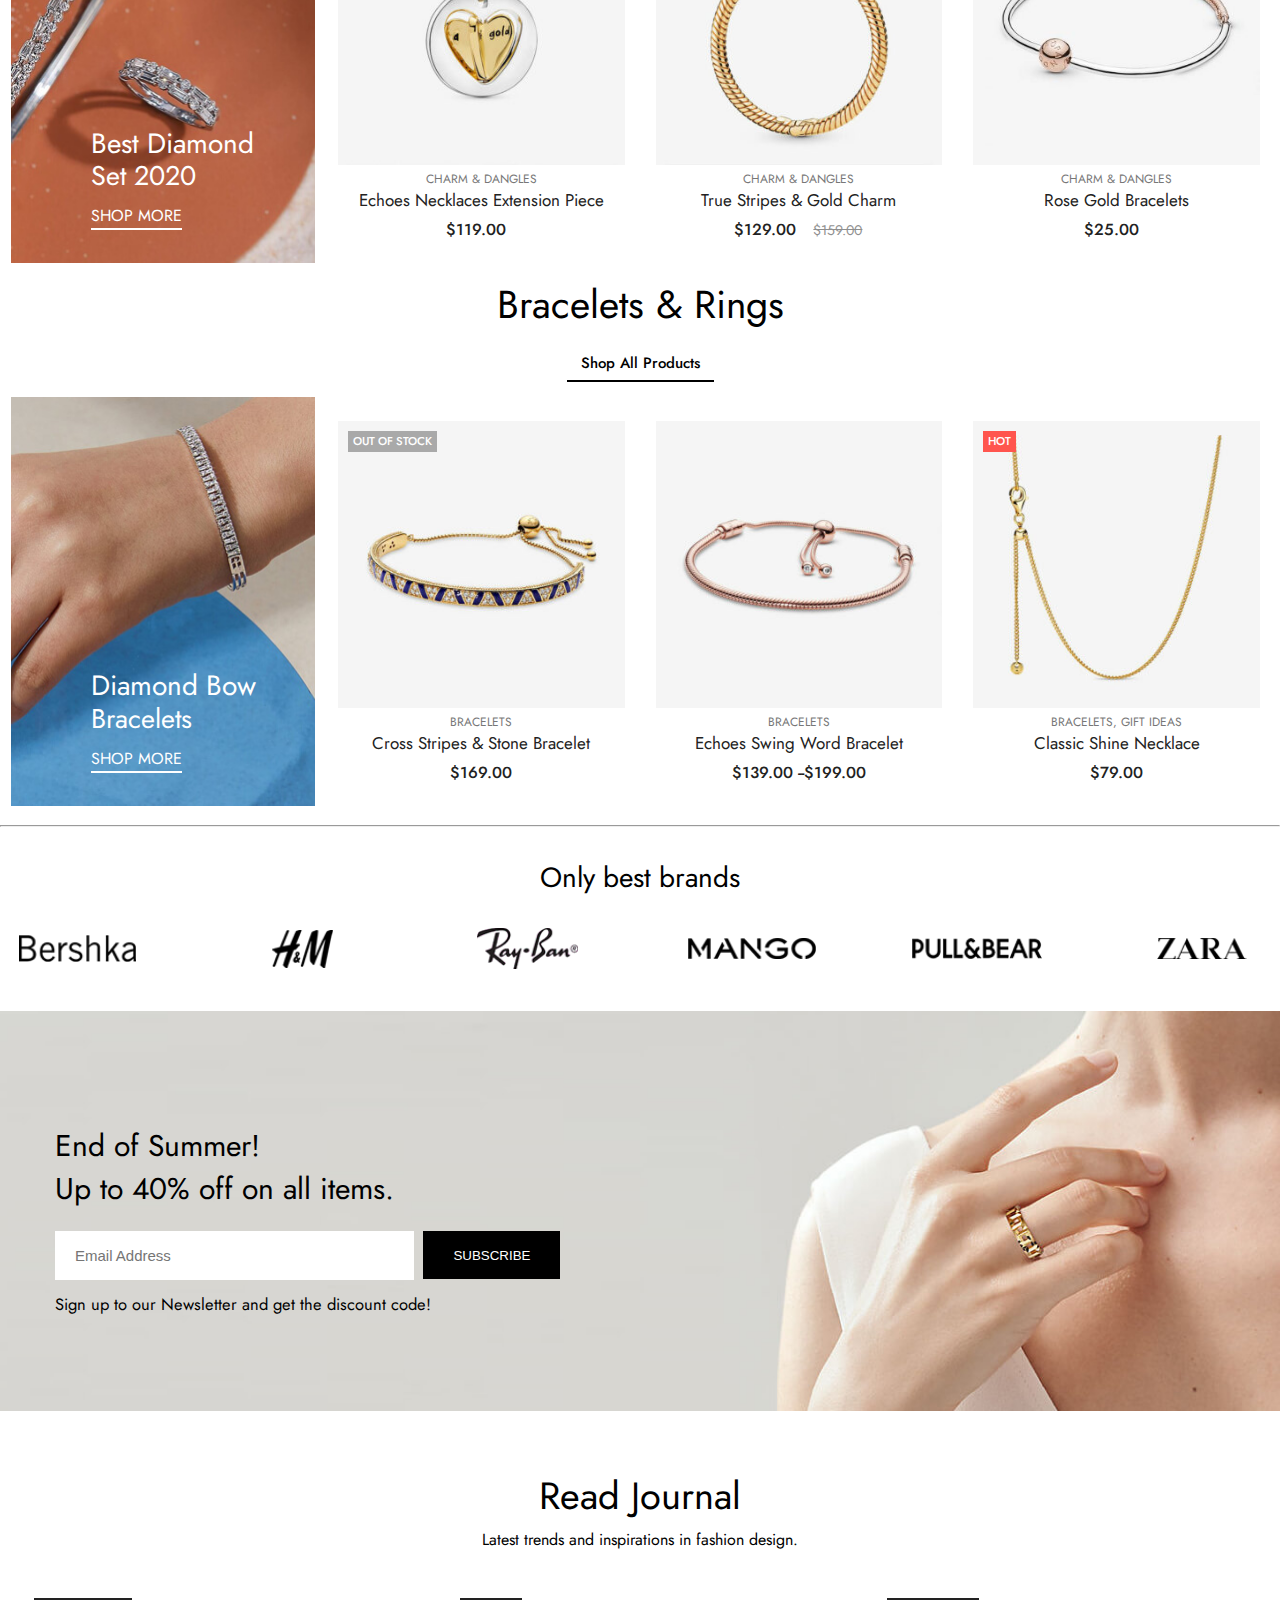
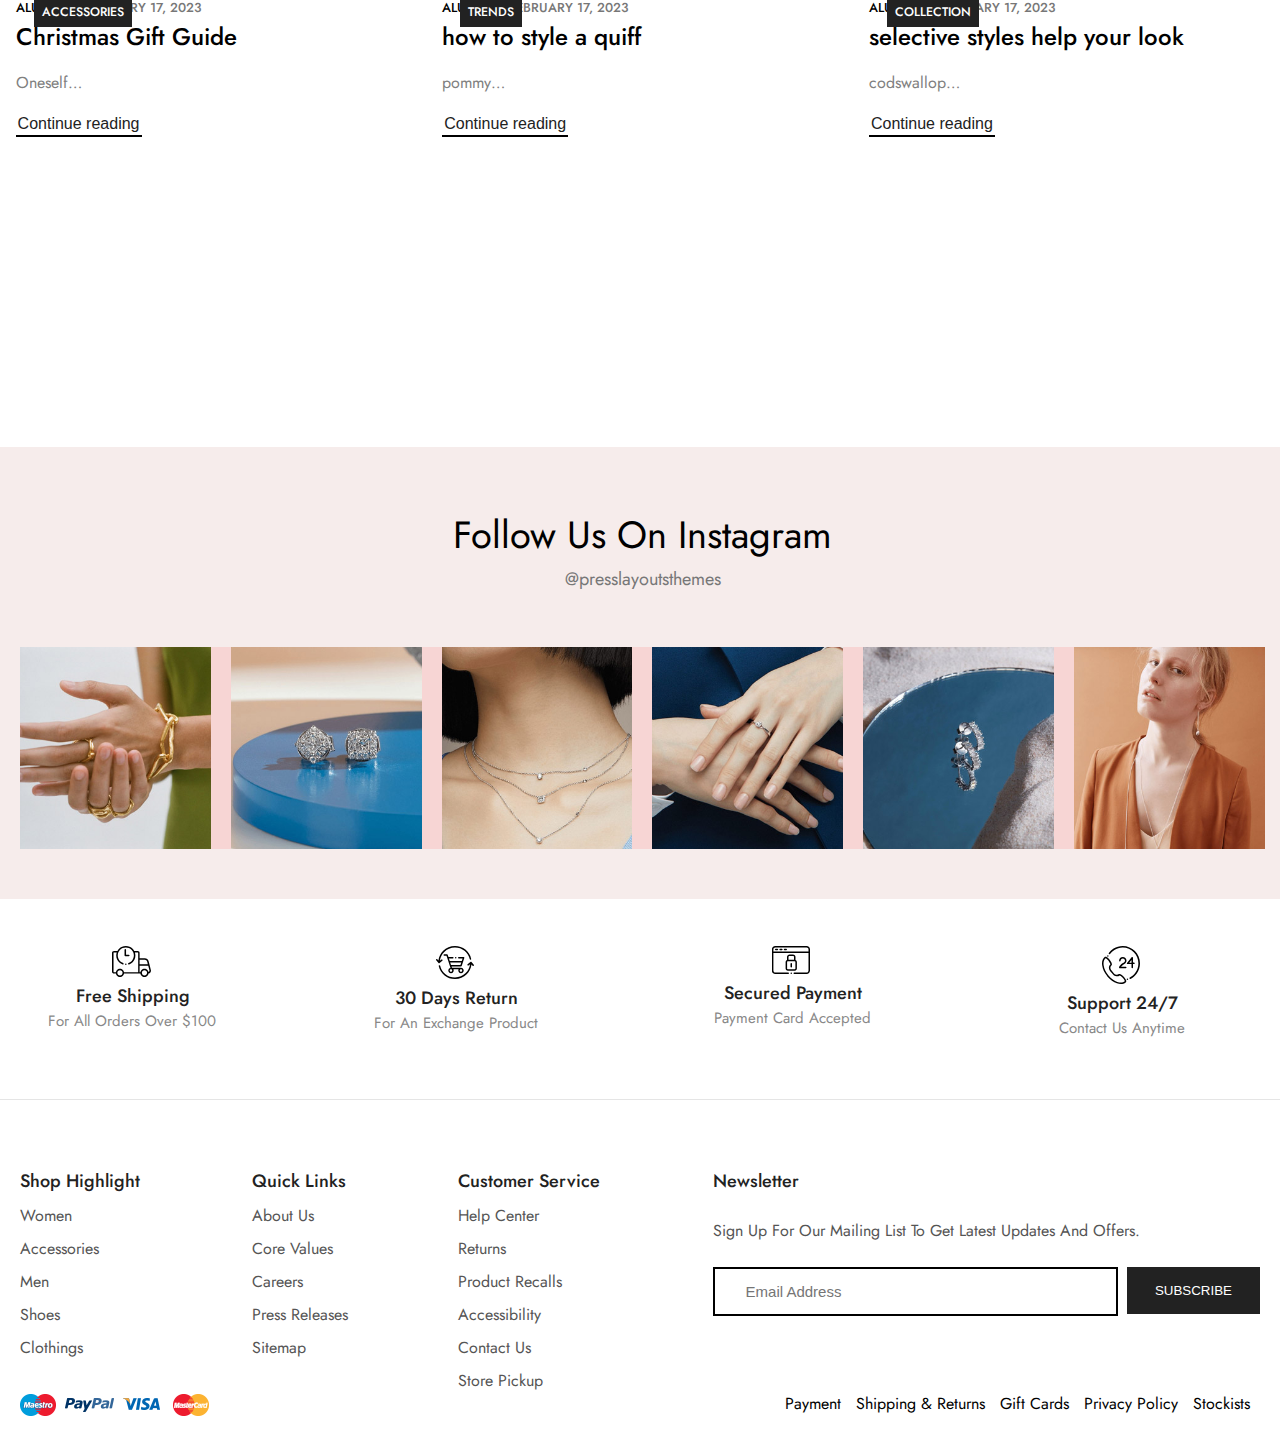
==== commit 4bf65839: "completed the first page" ====
--- a/index.html
+++ b/index.html
@@ -74,10 +74,10 @@
         </div>
       </div>
     </div>
-    <!-- main header  -->
+    <!-- 2nd   header  -->
     <div class="main_header">
       <div class="main_container">
-        <div class="toggle-button"><i class="fa-solid fa-bars"></i></div>
+        <div class="toggle-nav-button"><i class="fa-solid fa-bars"></i></div>
         <div class="location-search">
           <span class="store-location">
             <a class="location-icon-text" href="#" target="_blank">
@@ -131,6 +131,14 @@
           </div>
         </div>
       </div>
+    </div>
+    <div class="dropdown-menu open">
+      <li><a href="#">home</a></li>
+      <li><a href="#">shop</a></li>
+      <li><a href="#">product</a></li>
+      <li><a href="#">pages</a></li>
+      <li><a href="#">blog</a></li>
+      <li><a href="#">buy theme!</a></li>
     </div>
     <!-- navbar  -->
     <header class="navbar">
@@ -502,7 +510,7 @@
     <!-- more information about single 2nd product  -->
     <section class="indudial-products">
       <div class="heading__parent">
-        <h1 class="neckles-heading">necklaces</h1>
+        <h1 class="neckles-heading">charm & dangles</h1>
         <ul>
           <li><a href="#">shop all products</a></li>
         </ul>
@@ -569,7 +577,7 @@
               src="assets/images/True-Stripes-Gold-Charm-1-325x325.jpg"
             />
             <div class="background6">
-              <div class="off1"></div>
+              <div class="off1">19% off</div>
             </div>
           </div>
           <div class="frame-parent8">
@@ -810,13 +818,13 @@
                 type="text"
               />
             </div>
-            <div class="sign-up-to">
-              Sign up to our Newsletter and get the discount code!
-            </div>
           </div>
           <button class="input">
             <div class="subscribe">Subscribe</div>
           </button>
+          <div class="sign-up-to">
+            Sign up to our Newsletter and get the discount code!
+          </div>
         </div>
       </div>
 
@@ -928,19 +936,156 @@
       </div>
     </section>
     <section class="instagram-section">
-    <div class="grids-insta-content">
-      <h2>Follow us on instagram</h2>
-      <p>@presslayoutsthemes</p>
+      <div class="grids-insta-content">
+        <h2>Follow us on instagram</h2>
+        <p>@presslayoutsthemes</p>
+      </div>
+      <div class="instagram-images">
+        <div class="images-insta-container">
+          <div class="insta-img-1 insta"></div>
+          <div class="insta-img-2 insta"></div>
+          <div class="insta-img-3 insta"></div>
+          <div class="insta-img-4 insta"></div>
+          <div class="insta-img-5 insta"></div>
+          <div class="insta-img-6 insta"></div>
+        </div>
+      </div>
+    </section>
+    <div class="section4">
+      <div class="frame-parent-container">
+        <div class="frame-parent24">
+          <div class="free-shippingsvg-wrapper">
+            <img
+              class="free-shippingsvg-icon"
+              alt="Free Shipping Icon"
+              src="assets/images/free-shipping.svg"
+            />
+          </div>
+          <div class="frame-parent25">
+            <div class="heading-4-free-shipping-wrapper">
+              <div class="heading-4">Free Shipping</div>
+            </div>
+            <div class="for-all-orders">For all Orders Over $100</div>
+          </div>
+        </div>
+        <div class="frame-parent24">
+          <div class="free-shippingsvg-wrapper">
+            <img
+              class="return-icon"
+              alt="30 day return product Icon"
+              src="assets/images/returns.svg"
+            />
+          </div>
+          <div class="frame-parent25">
+            <div class="heading-4-free-shipping-wrapper">
+              <div class="heading-4">30 days return</div>
+            </div>
+            <div class="for-all-orders">For an exchange product</div>
+          </div>
+        </div>
+        <div class="frame-parent24">
+          <div class="free-shippingsvg-wrapper">
+            <img
+              class="secured-payment-icon"
+              alt="secured payment"
+              src="assets/images/secured-payment.svg"
+            />
+          </div>
+          <div class="frame-parent25">
+            <div class="heading-4-free-shipping-wrapper">
+              <div class="heading-4">secured payment</div>
+            </div>
+            <div class="for-all-orders">payment card accepted</div>
+          </div>
+        </div>
+        <div class="frame-parent24">
+          <div class="free-shippingsvg-wrapper">
+            <img
+              class="24/7-service-icon"
+              alt="support 27/7 Icon"
+              src="assets/images/support.svg"
+            />
+          </div>
+          <div class="frame-parent25">
+            <div class="heading-4-free-shipping-wrapper">
+              <div class="heading-4">support 24/7</div>
+            </div>
+            <div class="for-all-orders">contact us anytime</div>
+          </div>
+        </div>
+      </div>
     </div>
-    <section class="instagram-images">
-      <div class="images-insta-container">
-        <div class="insta-img-1 insta"></div>
-        <div class="insta-img-2 insta"></div>
-        <div class="insta-img-3 insta"></div>
-        <div class="insta-img-4 insta"></div>
-        <div class="insta-img-5 insta"></div>
-        <div class="insta-img-6 insta"></div>
-      </div>
-    </section>
+    <footer>
+      <div class="footer__menus">
+        <ul class="footer-list">
+          <span>shop highlight</span>
+          <li><a href="#">women</a></li>
+          <li><a href="#">accessories</a></li>
+          <li><a href="#">men</a></li>
+          <li><a href="#">shoes</a></li>
+          <li><a href="#">clothings</a></li>
+        </ul>
+      </div>
+      <div class="footer__menus">
+        <ul class="footer-list">
+          <span>Quick Links</span>
+          <li><a href="#">About Us</a></li>
+          <li><a href="#">Core Values</a></li>
+          <li><a href="#">Careers</a></li>
+          <li><a href="#"> Press Releases</a></li>
+          <li><a href="#">Sitemap</a></li>
+        </ul>
+      </div>
+      <div class="footer__menus">
+        <ul class="footer-list">
+          <span>Customer Service</span>
+          <li><a href="#">Help Center</a></li>
+          <li><a href="#">Returns</a></li>
+          <li><a href="#">Product Recalls</a></li>
+          <li><a href="#">Accessibility</a></li>
+          <li><a href="#">Contact Us</a></li>
+          <li><a href="#">Store Pickup</a></li>
+        </ul>
+      </div>
+      <div class="footer__search footer__menus">
+        <span>Newsletter</span>
+        <p>Sign up for our mailing list to get latest updates and offers.</p>
+        <div class="workflow-controller input-controller">
+          <div class="resource-allocation">
+            <div class="label-input email-input">
+              <input
+                class="container19 container-sub"
+                placeholder="Email Address"
+                type="text"
+              />
+            </div>
+          </div>
+          <button class="input sub-input">
+            <div class="subscribe">Subscribe</div>
+          </button>
+        </div>
+      </div>
+      <div class="footer-container">
+        <div class="footer-column">
+          <div class="widget-image">
+            <img
+              src="assets/images/payemnt-gateway.png"
+              alt="Payment Gateway"
+            />
+          </div>
+        </div>
+        <div class="footer-column">
+          <ul class="icon-list">
+            <li><a href="#">Payment</a></li>
+            <li><a href="#">Shipping & Returns</a></li>
+            <li><a href="#">Gift Cards</a></li>
+            <li><a href="#">Privacy Policy</a></li>
+            <li><a href="#">Stockists</a></li>
+          </ul>
+        </div>
+      </div>
+    </footer>
+
+    <script src="./assets/js/script.js"></script>
   </body>
 </html>
--- a/assets/css/home.css
+++ b/assets/css/home.css
@@ -8,14 +8,23 @@
   font-weight: 400;
   font-style: normal;
 }
+.has-dropdown a {
+  text-decoration: none;
+  list-style: none;
+  color: white;
+}
 a {
   text-decoration: none;
   list-style: none;
-  color: white;
 }
 li {
   list-style: none;
-}
+  text-decoration: none;
+}
+/* top navbar styling starts from here  */
+/* top navbar styling starts from here  */
+/* top navbar styling starts from here  */
+
 .row {
   background-color: #222222;
   height: 43px;
@@ -73,6 +82,10 @@
 .menu li {
   padding-right: 23px;
 }
+.menu li a {
+  color: white;
+  text-decoration: none;
+}
 .menu {
   display: flex;
 }
@@ -114,6 +127,11 @@
   display: inline-block;
   margin-right: 5px;
 }
+
+/* 2nd  navbar styling */
+/* 2nd navbar styling */
+/*2nd  navbar styling */
+
 .main_container {
   display: flex;
   justify-content: space-around;
@@ -121,11 +139,6 @@
   height: 85px;
   background-color: aliceblue;
 }
-
-/* navbar styling */
-/* navbar styling */
-/* navbar styling */
-
 .nav__container {
   display: flex;
   justify-content: center;
@@ -164,12 +177,41 @@
 .navbar__links ul li:hover:after {
   width: 100%;
 }
-.toggle-button {
+.toggle-nav-button {
   /* color: #fff; */
   font-size: 22px;
   cursor: pointer;
-}
-
+  display: none;
+}
+/* dropdown menu  */
+.dropdown-menu {
+  display: none;
+  width: 100%;
+  background: rgb(0 0 0 / 10%);
+  backdrop-filter: blur(15px);
+  overflow: hidden;
+}
+.dropdown-menu li {
+  padding: 7px;
+  display: flex;
+  align-items: center;
+  justify-content: center;
+}
+.dropdown-menu.open {
+  display: block;
+  display: flex;
+  justify-content: space-around;
+  align-items: center;
+  padding: 12px;
+  display: none;
+}
+
+.dropdown-menu li a {
+  color: black;
+  font-weight: 600;
+  text-transform: uppercase;
+  font-size: 14px;
+}
 /* hero sections styling */ /* hero sections styling */ /* hero sections styling */
 .hero__heading {
   font-size: 46px;
@@ -420,7 +462,7 @@
   position: absolute;
   top: 10px;
   left: 10px;
-  padding: 1px 4px;
+  padding: 1px 5px;
   color: white;
   background-color: #ffa965;
 }
@@ -687,26 +729,25 @@
 .heading__parent ul li a {
   text-decoration: none;
   color: black;
-}
-.heading__parent ul li::after {
+  font-size: 15px;
+  font-weight: 500;
+}
+
+.heading__parent ul li::before {
   content: "";
-  height: 3px;
-  width: fit-content;
-  background: black;
   position: absolute;
   left: 0;
-  bottom: 2px;
-  transition: 4s;
-}
-.heading__parent ul li:hover:after {
+  border-bottom: 2px solid;
+  bottom: 0;
   width: 100%;
 }
+
 .container10 {
   flex: 0.7889;
   overflow: hidden;
   justify-content: flex-end;
-  /* padding: top right bottom left */
-  padding: 287px 20px 51px 50px; /* top, right, bottom, left */
+
+  padding: 287px 20px 51px 50px;
 
   box-sizing: border-box;
   position: relative;
@@ -752,11 +793,14 @@
 }
 .pls-button a {
   font-size: 14px;
+  text-decoration: none;
+  color: white;
 }
 
 .pls-button .button {
   box-shadow: none;
   position: relative;
+  font-size: 16px;
 }
 .button,
 .btn {
@@ -915,7 +959,6 @@
   flex-direction: column;
   justify-content: flex-start;
   padding: 0 0 41.4px;
-  gap: 47.9px;
   text-align: center;
   align-items: center;
 }
@@ -937,7 +980,6 @@
 }
 
 .section2 {
-  align-self: stretch;
   flex-direction: column;
   padding: 113px 0px 92px 55px;
   box-sizing: border-box;
@@ -945,60 +987,22 @@
   background-image: url(../images/section@3x.png);
   background-size: cover;
   background-repeat: no-repeat;
-  background-position: left;
-}
+  background-position: top;
+}
+
+.input,
+.section2,
+.workflow-controller {
+  display: flex;
+  align-items: flex-start;
+  justify-content: flex-start;
+}
+
 .section2,
 .workflow-controller {
   max-width: 100%;
 }
 
-.input,
-.section2,
-.workflow-controller {
-  display: flex;
-  align-items: flex-start;
-  justify-content: flex-start;
-}
-
-.section2,
-.workflow-controller {
-  max-width: 100%;
-}
-.resource-allocation {
-  flex: 1;
-  display: flex;
-  flex-direction: column;
-  align-items: flex-start;
-  justify-content: flex-start;
-  gap: 21px;
-  min-width: 242px;
-  flex-shrink: 0;
-  max-width: 100%;
-}
-
-.container19 {
-  width: 100%;
-  border: 0;
-  outline: 0;
-  background-color: transparent;
-  height: 23.8px;
-  flex: 1;
-  overflow: hidden;
-  padding: 0;
-  font-family: var(--font-jost);
-  font-size: 16.5px;
-  color: var(--color-gray-200);
-  min-width: 202px;
-}
-.container19 {
-  box-sizing: border-box;
-  display: flex;
-  flex-direction: row;
-  align-items: flex-start;
-  justify-content: flex-start;
-  max-width: 100%;
-}
-
 .sign-up-to {
   position: relative;
   line-height: 29px;
@@ -1009,58 +1013,28 @@
   flex-wrap: wrap;
   gap: 9.4px;
   font-size: 16.5px;
-  color: var(--color-dimgray-100);
-}
-
+}
+
+.container19 {
+  width: 359px;
+  border: 0;
+  outline: 0;
+  background-color: white;
+  flex: 1;
+  font-size: 15px;
+  padding: 16px 20px;
+}
+.input {
+  cursor: pointer;
+  border: none;
+  padding: 16.3px 30px;
+  background-color: black;
+  box-sizing: border-box;
+}
 .subscribe {
-  width: 69.5px;
-  position: relative;
-  font-size: 14px;
-  line-height: 22px;
   text-transform: uppercase;
   font-weight: 500;
   color: white;
-  text-align: center;
-  display: flex;
-  align-items: center;
-  justify-content: center;
-  flex-shrink: 0;
-  min-width: 69.5px;
-}
-.input {
-  display: flex;
-  align-items: flex-start;
-  justify-content: flex-start;
-}
-.input {
-  display: flex;
-  align-items: flex-start;
-  justify-content: flex-start;
-}
-.label-input {
-  align-self: stretch;
-  background-color: white;
-  border: 2.1px solid white;
-  padding: 9px 16px;
-}
-
-.label-input {
-  box-sizing: border-box;
-  display: flex;
-  flex-direction: row;
-  align-items: flex-start;
-  justify-content: flex-start;
-  max-width: 100%;
-}
-.input {
-  cursor: pointer;
-  border: none;
-  padding: 11.2px 30px;
-  background-color: black;
-  width: 135.3px;
-  box-sizing: border-box;
-  flex-direction: row;
-  flex-shrink: 0;
 }
 .end-of-summer-container {
   font-size: 30px;
@@ -1087,7 +1061,6 @@
 }
 
 .heading-26 {
-  width: 209.2px;
   position: relative;
   line-height: 48px;
   align-items: center;
@@ -1110,7 +1083,7 @@
   padding: 0 15.5px;
   box-sizing: border-box;
   gap: 31px;
-  grid-template-columns: repeat(3, minmax(235px, 418px));
+  grid-template-columns: repeat(3, minmax(235px, 1fr));
   text-align: left;
 }
 
@@ -1172,7 +1145,6 @@
   text-transform: uppercase;
   font-weight: 500;
   display: inline-block;
-  min-width: 82.1px;
   color: white;
   font-size: 12.4px;
 }
@@ -1181,8 +1153,6 @@
   flex-direction: column;
   align-items: flex-start;
   justify-content: flex-start;
-  gap: var(--gap-11xs-5);
-  font-size: var(--font-size-sm-4);
 }
 .data-sorter {
   display: flex;
@@ -1351,6 +1321,10 @@
 
 .insta-img-1 {
   background-image: url(../images/Instagram-Image-1.jpg);
+  transition: background-size 1s ease-in-out;
+}
+.insta-img-1:hover {
+  /* Adjust to desired zoom level */
 }
 .insta-img-2 {
   background-image: url(../images/Instagram-Image-2.jpg);
@@ -1371,4 +1345,160 @@
   cursor: pointer;
   background-repeat: no-repeat;
   background-size: cover;
-}
+  transition: all 0.25s ease;
+}
+.insta:hover {
+  background-size: 120%;
+}
+.frame-parent-container {
+  flex: 1;
+  border-bottom: 1px solid #e5e5e5;
+  overflow-x: auto;
+  justify-content: space-between;
+  padding: 47.5px 73px 57px 45.6px;
+}
+
+.section4 {
+  align-self: stretch;
+  justify-content: flex-start;
+  padding: 0 0 47.8px;
+  text-align: center;
+  font-size: 18px;
+  color: #222;
+}
+.frame-parent-container,
+.section4 {
+  display: flex;
+  flex-direction: row;
+  align-items: flex-start;
+  box-sizing: border-box;
+  max-width: 100%;
+}
+.frame-parent24,
+.frame-parent25 {
+  display: flex;
+  flex-direction: column;
+  align-items: center;
+  justify-content: stretch;
+  text-transform: capitalize;
+}
+.frame-parent24 {
+  gap: 8.2px;
+}
+.free-shippingsvg-wrapper {
+  display: flex;
+  flex-direction: row;
+  align-items: flex-start;
+  justify-content: flex-start;
+  padding: 0 65px 0 63.9px;
+}
+.free-shippingsvg-icon {
+  height: 31px;
+  width: 39.3px;
+  position: relative;
+  overflow: hidden;
+  flex-shrink: 0;
+  object-fit: cover;
+}
+.heading-4-free-shipping-wrapper {
+  display: flex;
+  flex-direction: row;
+  align-items: flex-start;
+  justify-content: flex-end;
+  padding: 0 28.9px 0 30px;
+}
+.heading-4 {
+  position: relative;
+  line-height: 23px;
+  font-weight: 500;
+  display: inline-block;
+  min-width: 110px;
+}
+.for-all-orders {
+  position: relative;
+  font-size: 15px;
+  line-height: 28px;
+  color: #888888;
+  margin-top: -1.1px;
+}
+/* footer   */
+/* footer   */
+footer {
+  display: flex;
+  justify-content: space-between;
+  flex-wrap: wrap;
+  padding: 20px 20px;
+}
+
+.footer__menus {
+  display: flex;
+  flex-direction: column;
+  gap: 10px;
+  flex-wrap: wrap;
+  font-size: 16px;
+  text-transform: capitalize;
+  color: #555555;
+}
+
+footer span {
+  font-weight: 500;
+  color: #222222;
+  font-size: 18px;
+  padding: 0 16px 0 0;
+}
+.email-input {
+  border: 2px solid black;
+  padding: 6px 15px;
+}
+.sub-input {
+  padding: 16px 28px;
+  background: #222222;
+}
+.container-sub {
+  width: 371px;
+  padding: 8px 16px;
+}
+.input-controller {
+  display: flex;
+  gap: 9.4px;
+  font-size: 16.5px;
+  width: 100%;
+}
+.footer__search {
+  display: flex;
+  gap: 25px;
+}
+
+.widget-image img {
+  vertical-align: middle;
+  display: inline-block;
+  width: 189px;
+  height: 22px;
+}
+
+.footer-container {
+  display: flex;
+  width: 100%;
+  justify-content: space-between;
+}
+
+.icon-list li {
+  display: inline;
+  margin-right: 10px;
+}
+
+.icon-list li a {
+  text-decoration: none;
+  color: #000;
+}
+.footer-list {
+  display: flex;
+  flex-direction: column;
+  gap: 10px;
+  flex-wrap: wrap;
+}
+.footer-list li a {
+  color: #555555;
+  font-size: 16px;
+  text-transform: capitalize;
+}
--- a/assets/responsiveCSS/responsive.css
+++ b/assets/responsiveCSS/responsive.css
@@ -2,7 +2,7 @@
   .navbar__links {
     display: none;
   }
-  .toggle-button {
+  .toggle-nav-button {
     display: block;
   }
   .row {
@@ -22,8 +22,10 @@
     display: flex;
     justify-content: space-around;
     align-items: center;
+    background-color: white;
+    border-bottom: 1px solid;
   }
-  .hero__container {
+  .dropdown-menu.open {
     display: block;
   }
 }
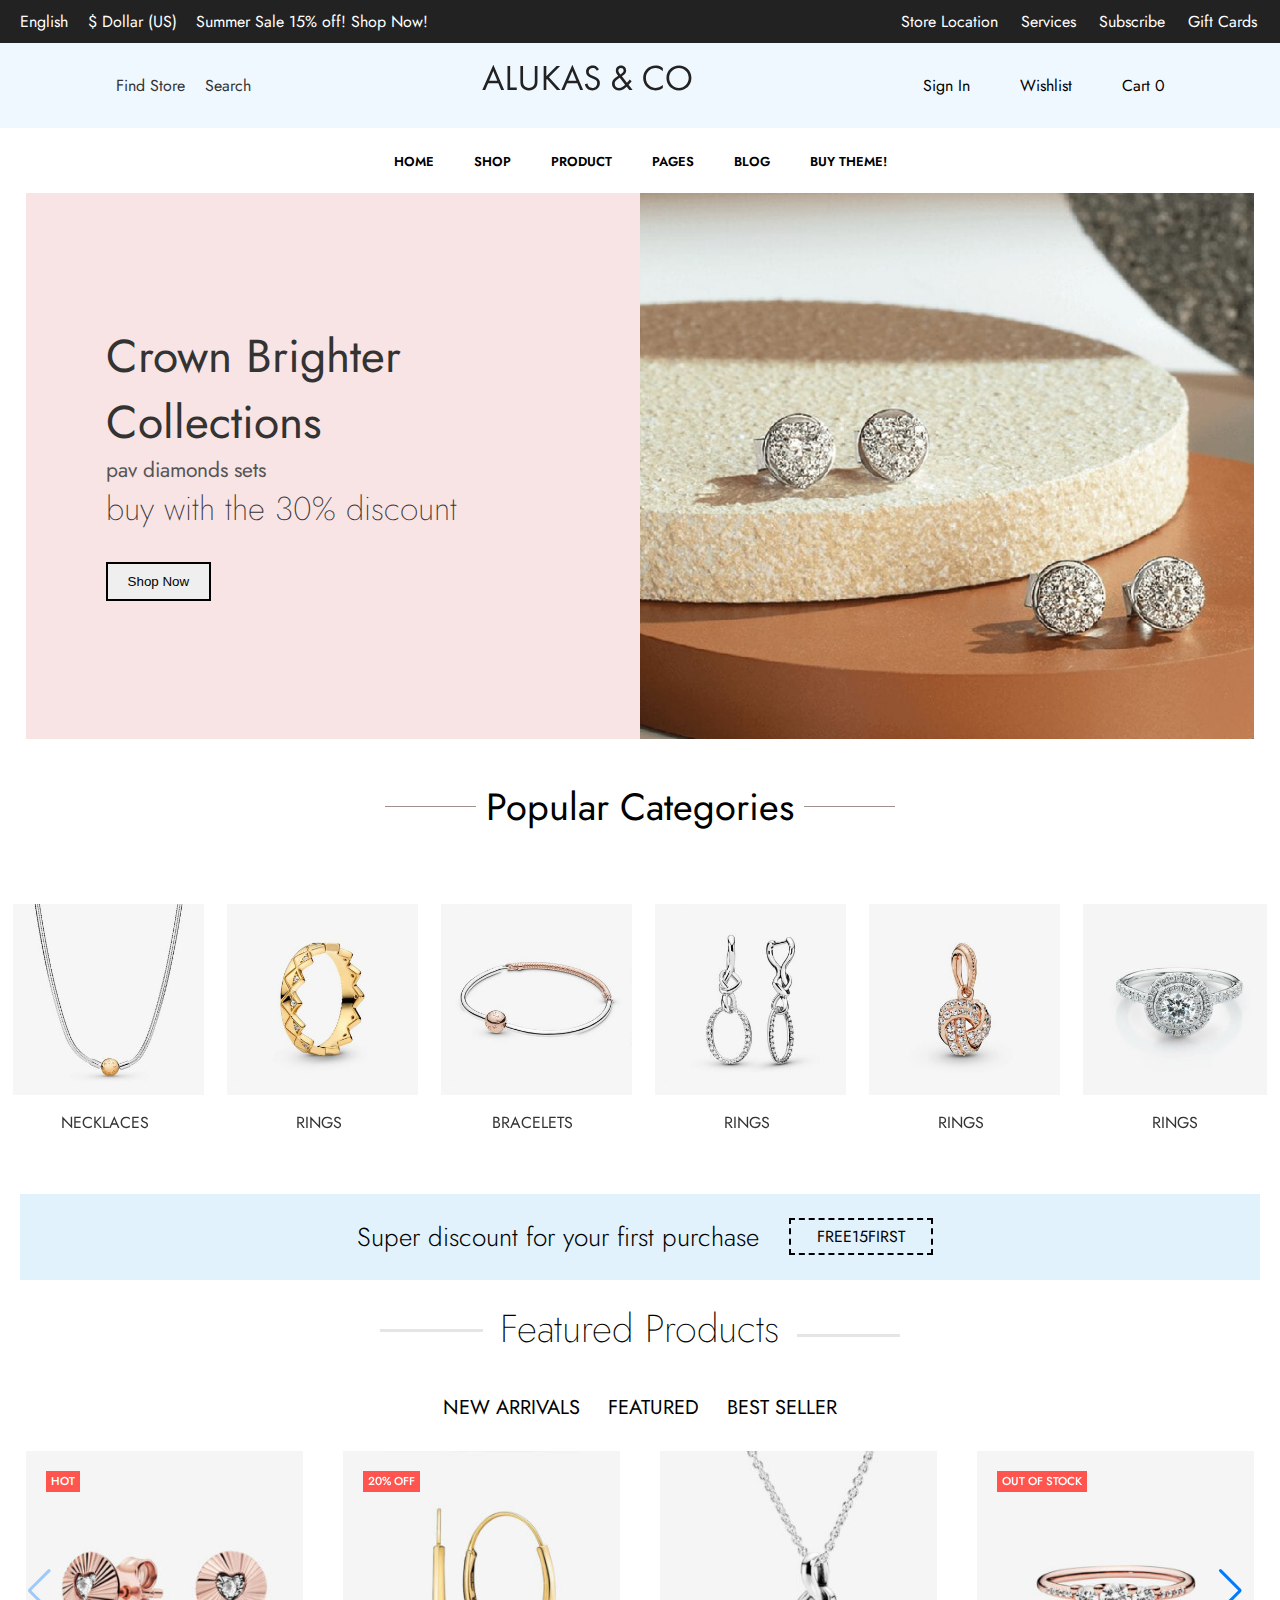
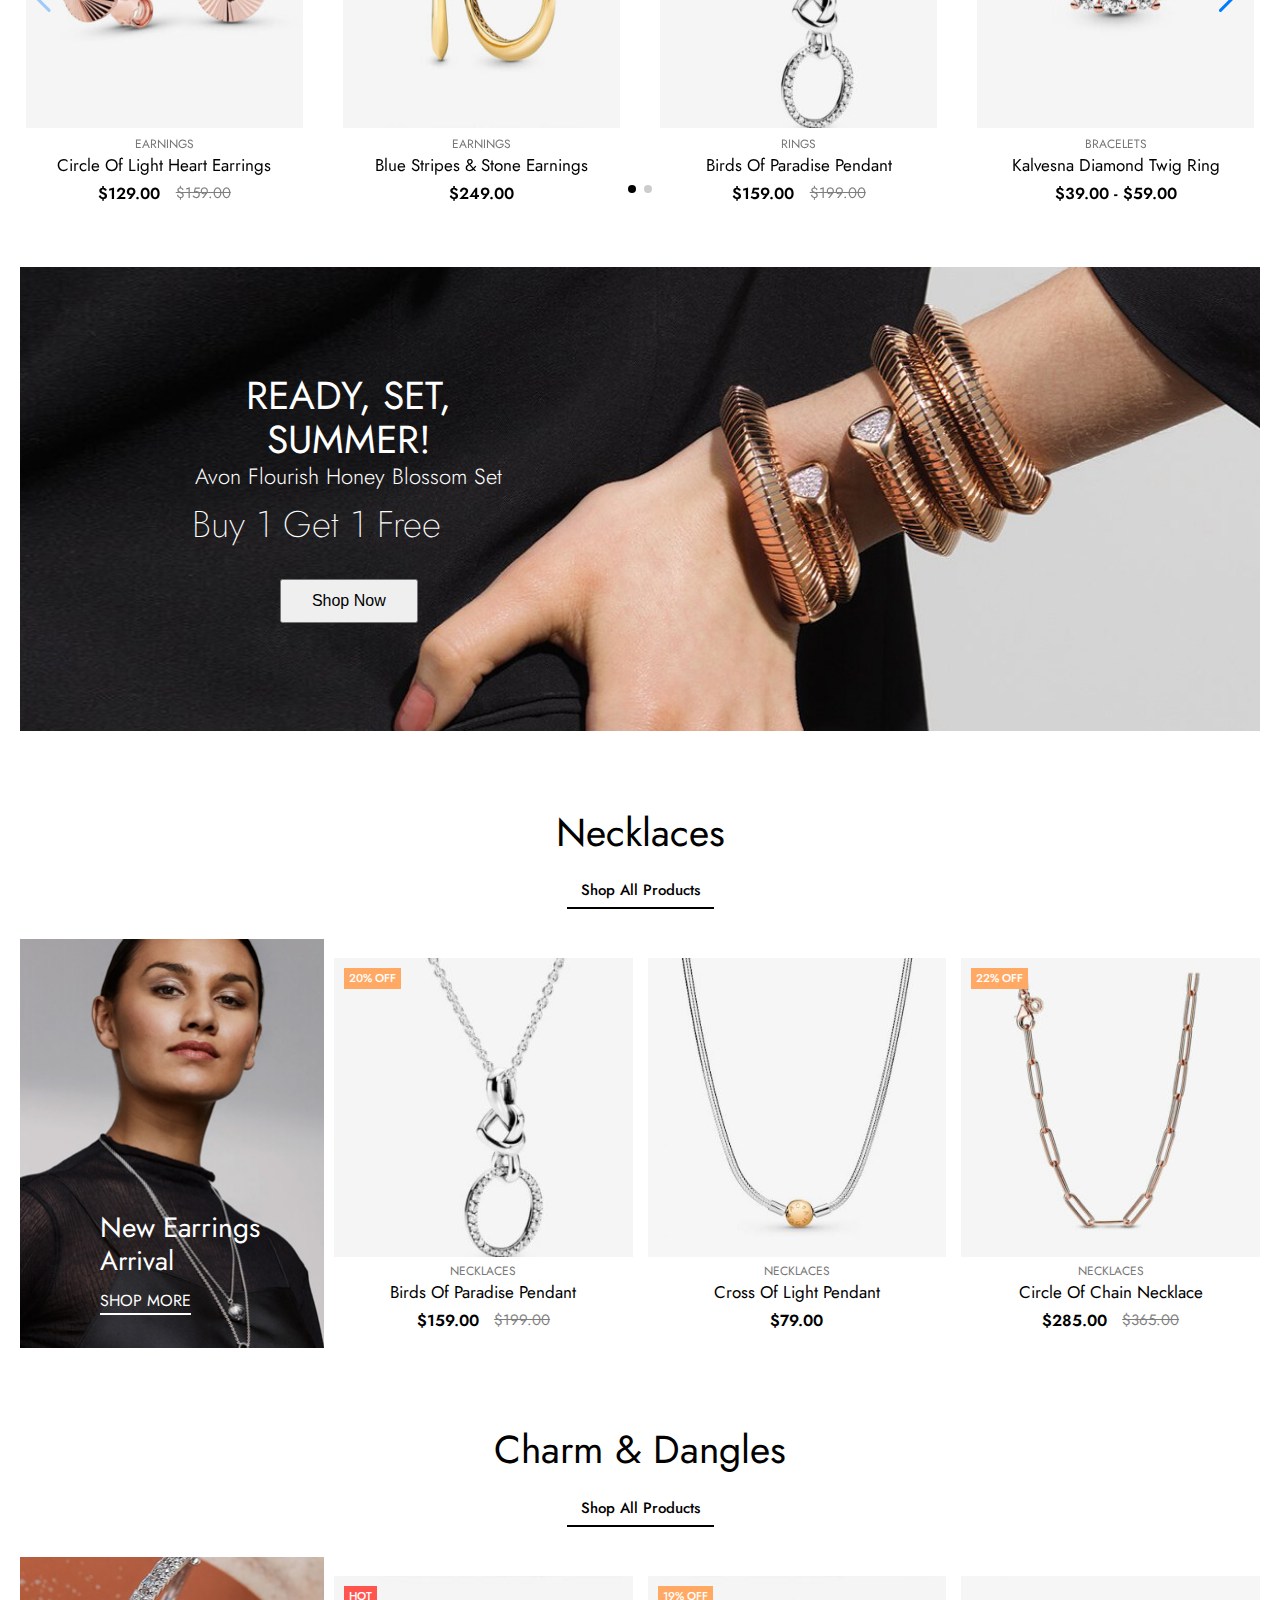
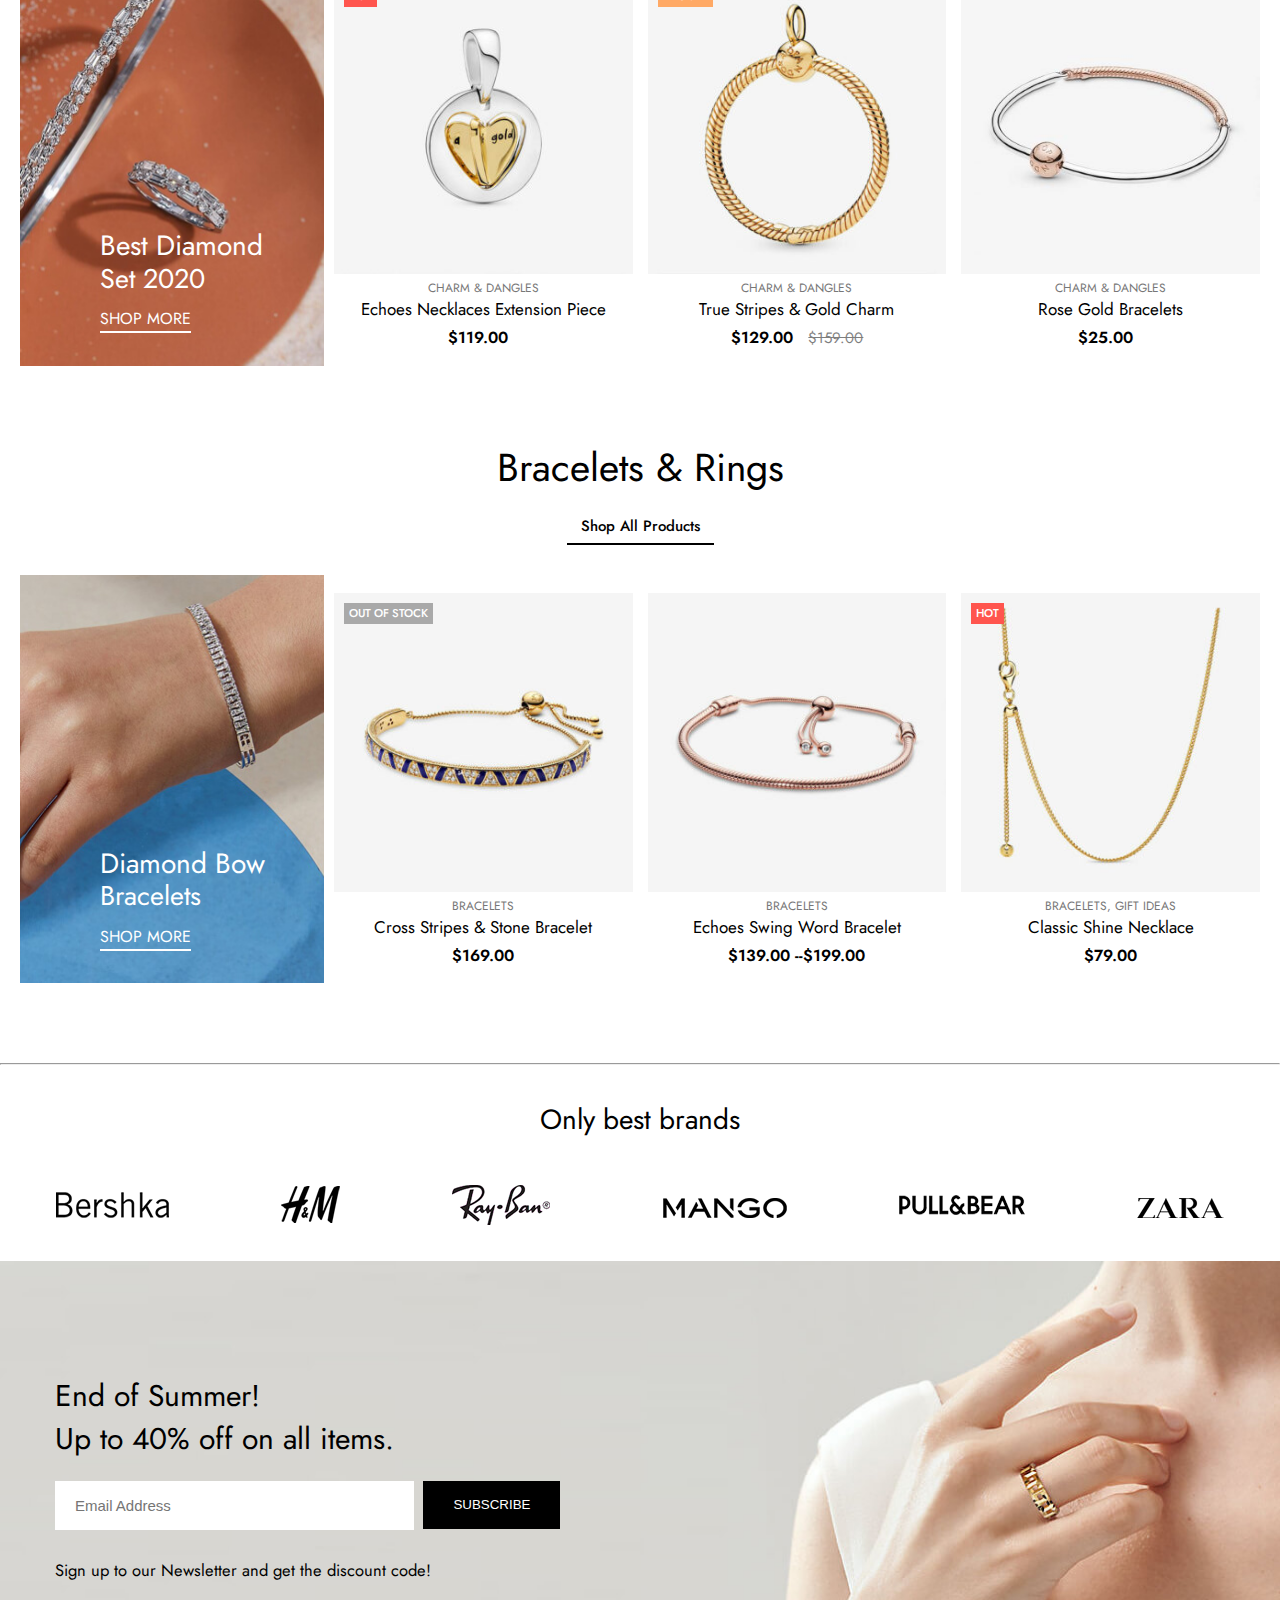
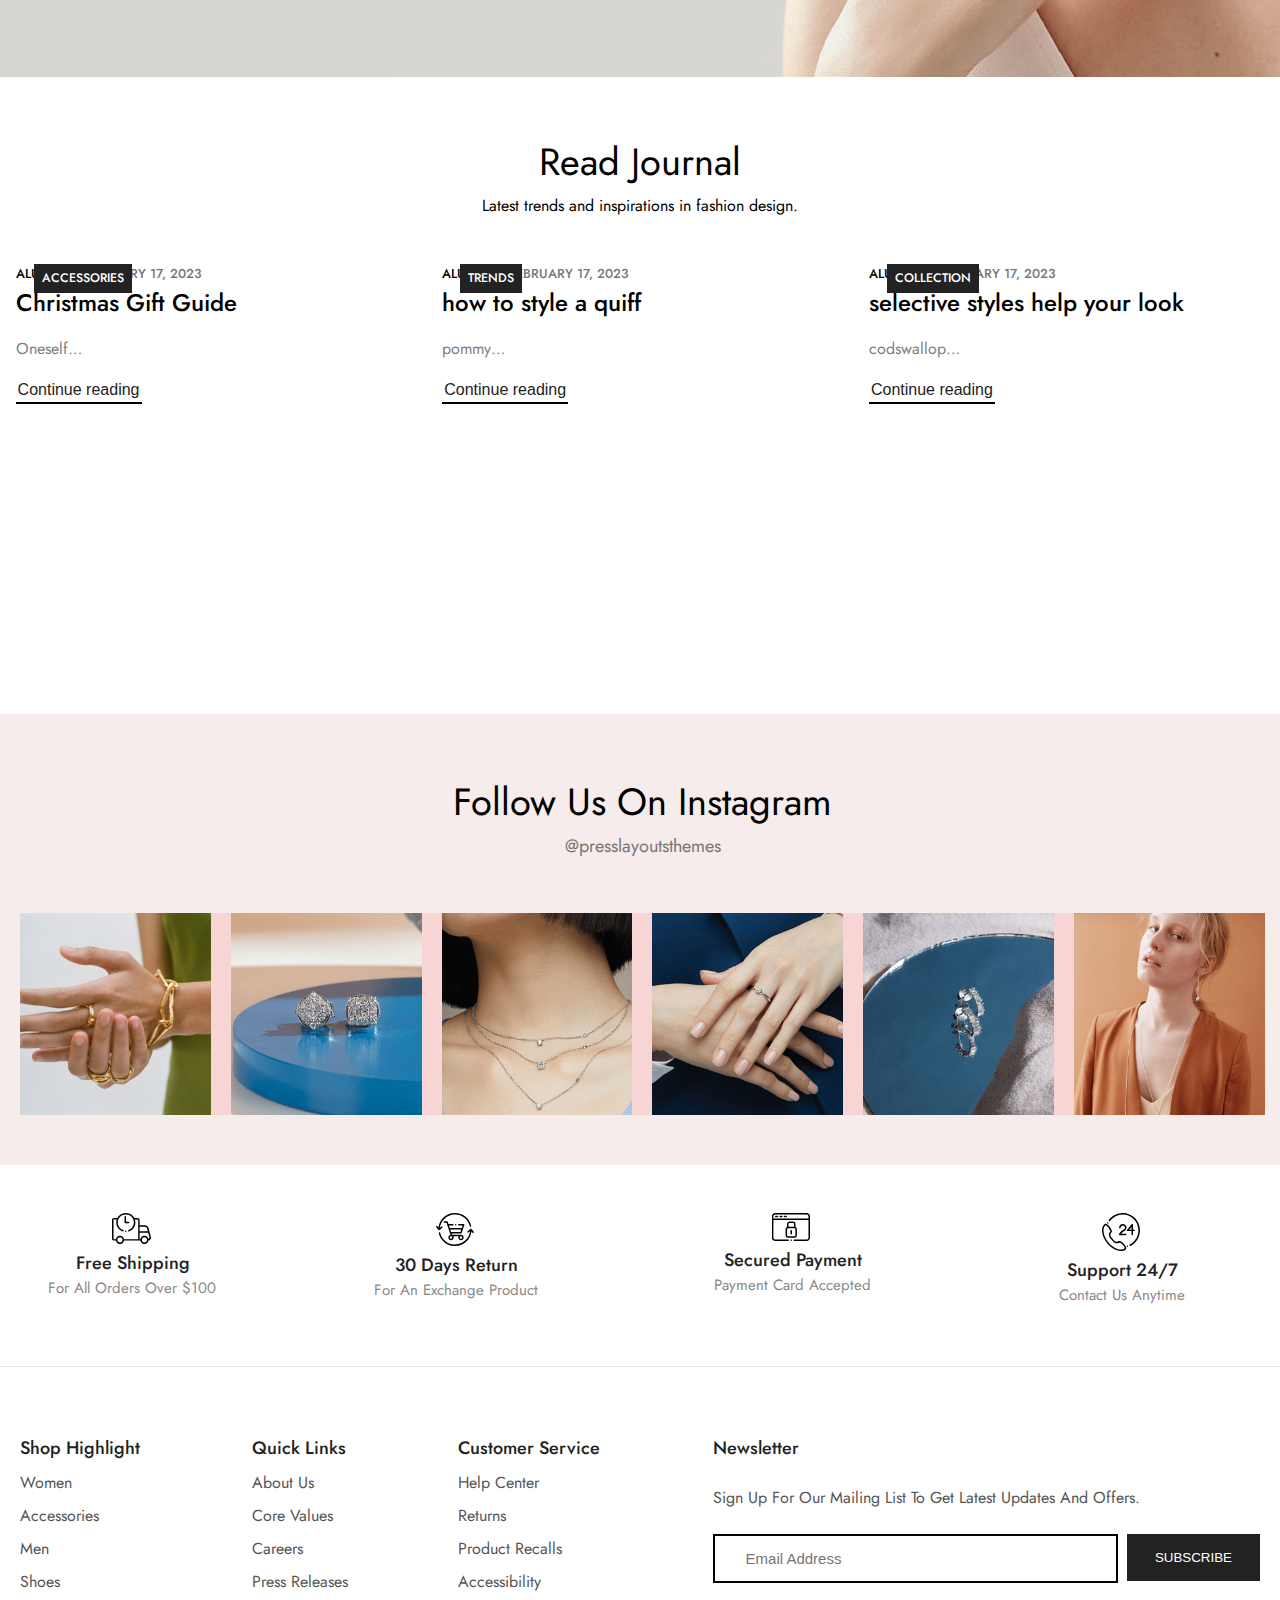
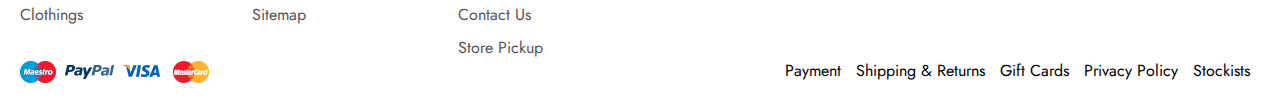
==== commit ea08a7c5: "worked on responsiveness" ====
--- a/index.html
+++ b/index.html
@@ -16,8 +16,12 @@
       crossorigin="anonymous"
       referrerpolicy="no-referrer"
     />
-
+    <!-- Swiper CSS -->
+
+    <link rel="stylesheet" href="./assets/css/swiper-bundle.min.css" />
+    <!-- css style  -->
     <link rel="stylesheet" href="assets/css/home.css" />
+    <!-- responsive css  -->
     <link rel="stylesheet" href="assets/responsiveCSS/responsive.css" />
     <title>ALUKAS & CO</title>
   </head>
@@ -132,7 +136,7 @@
         </div>
       </div>
     </div>
-    <div class="dropdown-menu open">
+    <div class="dropdown-menu">
       <li><a href="#">home</a></li>
       <li><a href="#">shop</a></li>
       <li><a href="#">product</a></li>
@@ -176,25 +180,78 @@
       </div>
     </section>
     <!-- photos section  -->
-    <section class="photos">
-      <h2 class="photos-heading">Popular Categories</h2>
-      <div class="photos__container">
-        <div class="photo1"></div>
-        <div class="photo2"></div>
-        <div class="photo3"></div>
-        <div class="photo4"></div>
-        <div class="photo5"></div>
-        <div class="photo6"></div>
-      </div>
-      <div class="names">
-        <span>necklaces</span>
-        <span>rings</span>
-        <span>bracelets</span>
-        <span>earnings</span>
-        <span>charm & dangles</span>
-        <span>gift ideas</span>
-      </div>
-    </section>
+
+    <div class="heading-wrap">
+      <span class="separator-left"></span>
+      <h2 class="heading-title">Popular Categories</h2>
+      <span class="separator-right"></span>
+    </div>
+
+    <div class="swiper">
+      <div class="swiper-wrapper">
+        <div class="swiper-slide">
+          <a href="#">
+            <div class="category-image">
+              <img
+                src="assets/images/Cross-of-Light-Pendant-1-360x360 (1).jpg"
+                alt="Necklaces"
+              />
+            </div>
+            <div class="category-title">Necklaces</div>
+          </a>
+        </div>
+        <div class="swiper-slide">
+          <a href="#">
+            <div class="category-image">
+              <img src="assets/images/Rings-360x360.jpg" alt="Rings" />
+            </div>
+            <div class="category-title">Rings</div>
+          </a>
+        </div>
+        <div class="swiper-slide">
+          <a href="#">
+            <div class="category-image">
+              <img
+                src="assets/images/Rose-Gold-Bracelet-1-360x360 (1).jpg"
+                alt="Bracelets"
+              />
+            </div>
+            <div class="category-title">Bracelets</div>
+          </a>
+        </div>
+        <div class="swiper-slide">
+          <a href="#">
+            <div class="category-image">
+              <img
+                src="assets/images/Sterling-Silver-Dangles-Earrings-1-360x360.jpg"
+                alt="Rings"
+              />
+            </div>
+            <div class="category-title">Rings</div>
+          </a>
+        </div>
+        <div class="swiper-slide">
+          <a href="#">
+            <div class="category-image">
+              <img src="assets/images/Charm-Dangles-360x360.jpg" alt="Rings" />
+            </div>
+            <div class="category-title">Rings</div>
+          </a>
+        </div>
+        <div class="swiper-slide">
+          <a href="#">
+            <div class="category-image">
+              <img src="assets/images/Gift-360x360.jpg" alt="Rings" />
+            </div>
+            <div class="category-title">Rings</div>
+          </a>
+        </div>
+
+      </div>
+      
+      <div class="swiper-pagination"></div>
+    
+    </div>
     <!-- cta button  -->
     <div class="elementor-widget-container">
       <div
@@ -229,106 +286,88 @@
         </ul>
       </div>
     </div>
-    <div class="frame-parent7">
-      <!-- Product 1 -->
-      <div class="container-parent">
-        <div class="container7">
-          <img
-            class="circle-image"
-            alt="Circle of Light Heart Earrings"
-            src="assets/images/Circle-of-Light-Heart-Earrings-2-325x325 (1).jpg"
-          />
-          <div class="background5">
-            <div class="off">hot</div>
-          </div>
-        </div>
-        <div class="frame-parent8">
-          <div class="link-earnings-wrapper">
-            <div class="link-earnings">Earnings</div>
-          </div>
-          <div class="heading-3-parent">
-            <div class="heading-34">
-              <div class="link-circle">Circle of Light Heart Earrings</div>
-            </div>
-            <div class="frame-wrapper">
-              <div class="parent">
-                <div class="div1">$129.00</div>
-                <div class="data-table">
-                  <div class="del">
-                    <div class="div2">$159.00</div>
+    <div class="swiper mySwiper">
+      <div class="swiper-wrapper swiper-wrapper-01">
+        <!-- product 1 -->
+        <div class="swiper-slide main-container-products">
+            <div class="container-parent">
+              <div class="container7">
+                <img
+                  class="circle-image"
+                  alt="Circle of Light Heart Earrings"
+                  src="assets/images/Circle-of-Light-Heart-Earrings-2-325x325 (1).jpg"
+                />
+                <div class="product-labels">Hot</div>
+              </div>
+              <div class="frame-parent8">
+                <div class="link-earnings">Earnings</div>
+                <div class="heading-34">
+                  <div class="link-circle">
+                    Circle of Light Heart Earrings
                   </div>
                 </div>
-              </div>
-            </div>
-          </div>
-        </div>
-      </div>
-
-      <!-- Product 2 -->
-      <div class="container-parent">
-        <div class="container7">
-          <img
-            class="circle-image"
-            alt="Circle of Light Heart Earrings"
-            src="assets/images/Blue-Stripes-Stone-Earrings-1-325x325.jpg"
-          />
-          <div class="background6">
-            <div class="off1">20% Off</div>
-          </div>
-        </div>
-        <div class="frame-parent8">
-          <div class="link-earnings-wrapper">
-            <div class="link-earnings">Earnings</div>
-          </div>
-          <div class="heading-3-parent">
+                <div class="parent">
+                  <div class="div1">$129.00</div>
+
+                  <div class="div2">$159.00</div>
+                </div>
+              </div>
+            </div>
+        </div>  
+        <!-- product 2 -->
+        <div class="swiper-slide main-container-products">
+          <div class="container-parent">
+            <div class="container7">
+              <img
+                class="circle-image"
+                alt="Circle of Light Heart Earrings"
+                src="assets/images/Blue-Stripes-Stone-Earrings-1-325x325.jpg"
+              />
+              <div class="product-labels">20% off</div>
+            </div>
+            <div class="frame-parent8">
+              <div class="link-earnings">Earnings</div>
+              <div class="heading-34">
+                <div class="link-circle">
+                  Blue Stripes & Stone Earnings
+                </div>
+              </div>
+             
+                <div class="div1">$249.00</div>
+
+                
+             
+            </div>
+          </div>
+      </div> 
+      <!-- product 3 -->
+       <div class="swiper-slide main-container-products">
+        <div class="container-parent">
+          <div class="container7">
+            <img
+              class="circle-image"
+              alt="Circle of Light Heart Earrings"
+              src="assets/images/Birds-of-Paradise-Pendant-2-325x325 (1).jpg"
+            />
+            
+          </div>
+          <div class="frame-parent8">
+            <div class="link-earnings">rings</div>
             <div class="heading-34">
-              <div class="link-circle">blue stripes & stone earnings</div>
-            </div>
-            <div class="frame-wrapper">
-              <div class="parent">
-                <div class="div1">$249.00</div>
-                <div class="data-table"></div>
-              </div>
-            </div>
-          </div>
-        </div>
-      </div>
-
-      <!-- Product 3 -->
-      <div class="container-parent">
-        <div class="container7">
-          <img
-            class="circle-image"
-            alt="Circle of Light Heart Earrings"
-            src="assets/images/Birds-of-Paradise-Pendant-2-325x325.jpg"
-          />
-          <div class="background7">
-            <div class="off2"></div>
-          </div>
-        </div>
-        <div class="frame-parent8">
-          <div class="link-earnings-wrapper">
-            <div class="link-earnings">rings</div>
-          </div>
-          <div class="heading-3-parent">
-            <div class="heading-34">
-              <div class="link-circle">birds of paradise pendant</div>
-            </div>
-            <div class="frame-wrapper">
-              <div class="parent">
-                <div class="div1">$159.00</div>
-                <div class="data-table">
-                  <div class="del">
-                    <div class="div2">$199.00</div>
-                  </div>
-                </div>
-              </div>
-            </div>
-          </div>
-        </div>
-      </div>
-
-      <!-- Product 4 -->
+              <div class="link-circle">
+                Birds Of Paradise Pendant
+              </div>
+            </div>
+            <div class="parent">
+              <div class="div1">$159.00</div>
+
+              <div class="div2">$199.00</div>
+            </div>
+          </div>
+        </div>
+    </div> 
+    <!-- product 4  -->
+    <div class="swiper-slide main-container-products">
       <div class="container-parent">
         <div class="container7">
           <img
@@ -336,27 +375,56 @@
             alt="Circle of Light Heart Earrings"
             src="assets/images/Kalvesna-Diamond-Twig-Ring-1-325x325.jpg"
           />
-          <div class="background8">
-            <div class="off3">out of stock</div>
-          </div>
+          <div class="product-labels">out of stock</div>
         </div>
         <div class="frame-parent8">
-          <div class="link-earnings-wrapper">
-            <div class="link-earnings">bracelets</div>
-          </div>
-          <div class="heading-3-parent">
-            <div class="heading-34">
-              <div class="link-circle">kalvesna diamond twig ring</div>
-            </div>
-            <div class="frame-wrapper">
-              <div class="parent">
-                <div class="div1">$39.00--$59.00</div>
-                <div class="data-table"></div>
-              </div>
-            </div>
-          </div>
-        </div>
-      </div>
+          <div class="link-earnings">bracelets</div>
+          <div class="heading-34">
+            <div class="link-circle">
+              Kalvesna Diamond Twig Ring
+            </div>
+          </div>
+          <!-- <div class="parent"> -->
+            <div class="div1">$39.00 - $59.00</div>
+
+            <!-- <div class="div1">$59.00</div> -->
+          <!-- </div> -->
+        </div>
+      </div>
+  </div>  
+  <!-- product 5 -->
+  <div class="swiper-slide main-container-products">
+    <div class="container-parent">
+      <div class="container7">
+        <img
+          class="circle-image"
+          alt="Circle of Light Heart Earrings"
+          src="assets/images/Cross-Stripes-Stone-Bracelet-2-325x325 (1).jpg"
+        />
+        <div class="product-labels">Hot</div>
+      </div>
+      <div class="frame-parent8">
+        <div class="link-earnings">Earnings</div>
+        <div class="heading-34">
+          <div class="link-circle">
+            Circle of Light Heart Earrings
+          </div>
+        </div>
+        <div class="parent">
+          <div class="div1">$129.00</div>
+
+          <div class="div2">$159.00</div>
+        </div>
+      </div>
+    </div>
+</div>   
+        </div>
+      
+      <!-- Add Pagination -->
+      <div class="swiper-pagination"></div>
+      <!-- Add Navigation -->
+      <div class="swiper-button-prev"></div>
+      <div class="swiper-button-next"></div>
     </div>
     <!-- banner  -->
     <section class="layout-network-wrapper">
@@ -475,7 +543,7 @@
         </div>
 
         <!-- Product 4 -->
-        <div class="container-parent">
+        <div class="container-parent  container-parent-4">
           <div class="container7">
             <img
               class="circle-image"
@@ -568,7 +636,7 @@
           </div>
         </div>
 
-        <!-- Product 3 -->
+        <!-- product 3 -->
         <div class="container-parent">
           <div class="container7">
             <img
@@ -603,7 +671,7 @@
         </div>
 
         <!-- Product 4 -->
-        <div class="container-parent">
+        <div class="container-parent  container-parent-4"">
           <div class="container7">
             <img
               class="circle-image"
@@ -661,7 +729,7 @@
           </div>
         </div>
 
-        <!-- Product 2 -->
+        <!-- product 2 -->
         <div class="container-parent">
           <div class="container7">
             <img
@@ -689,7 +757,6 @@
             </div>
           </div>
         </div>
-
         <!-- Product 3 -->
         <div class="container-parent">
           <div class="container7">
@@ -720,7 +787,7 @@
         </div>
 
         <!-- Product 4 -->
-        <div class="container-parent">
+        <div class="container-parent  container-parent-4">
           <div class="container7">
             <img
               class="circle-image"
@@ -1086,6 +1153,7 @@
       </div>
     </footer>
 
+    <script src="https://cdn.jsdelivr.net/npm/swiper/swiper-bundle.min.js"></script>
     <script src="./assets/js/script.js"></script>
   </body>
 </html>
--- a/assets/css/home.css
+++ b/assets/css/home.css
@@ -2,6 +2,7 @@
   margin: 0;
   padding: 0;
   box-sizing: border-box;
+  /* overflow: hidden; */
 }
 body {
   font-family: "Jost", sans-serif;
@@ -260,72 +261,67 @@
   color: #000000;
 }
 /* photos  */
-.photos__container {
-  display: grid;
-  grid-template-columns: repeat(6, 194px);
-  grid-template-rows: 194px;
-  justify-content: space-around;
-  cursor: pointer;
-}
-.photo1 {
-  background-image: url(../images/Cross-of-Light-Pendant-1-360x360.jpg);
-  background-repeat: no-repeat;
-  background-size: cover;
-}
-.photo2 {
-  background-image: url(../images/Rings-360x360.jpg);
-  background-repeat: no-repeat;
-  background-size: cover;
-}
-.photo3 {
-  background-image: url(../images/Rose-Gold-Bracelet-1-360x360.jpg);
-  background-repeat: no-repeat;
-  background-size: cover;
-}
-.photo4 {
-  background-image: url(../images/Sterling-Silver-Dangles-Earrings-1-360x360.jpg);
-  background-repeat: no-repeat;
-  background-size: cover;
-}
-.photo5 {
-  background-image: url(../images/Charm-Dangles-360x360.jpg);
-  background-repeat: no-repeat;
-  background-size: cover;
-}
-.photo6 {
-  background-image: url(../images/Gift-360x360.jpg);
-  background-repeat: no-repeat;
-  background-size: cover;
-}
-.photos-heading {
+.swiper {
+  width: 98%;
+  overflow: hidden;
+}
+.swiper-slide {
+  text-align: center;
+  display: flex;
+  justify-content: center;
+  /* align-items: center; */
+  flex-direction: column;
+}
+.category-image img {
+  width: 191px;
+  height: auto;
+}
+.category-title {
+  margin-top: 10px;
+  font-size: 16px;
+  text-transform: uppercase;
+  color: #333;
+}
+
+.swiper-pagination-bullet {
+  background: #000;
+}
+.heading-wrap {
+  display: flex;
+  align-items: center;
+  justify-content: center;
+  position: relative;
+  padding: 40px;
+  margin-bottom: 30px;
+}
+
+.heading-title {
   font-size: 38px;
-  text-align: center;
-  padding: 40px;
+  text-transform: capitalize;
+  margin: 0 10px;
   font-weight: 400;
 }
-.names {
-  display: flex;
-  justify-content: space-around;
-  text-transform: uppercase;
-  font-size: 16px;
-  font-weight: 500;
-  margin-top: 25px;
-  margin-left: 8px;
-  cursor: pointer;
-}
+
+.separator-left,
+.separator-right {
+  height: 1px;
+  background-color: #a18e8e;
+  width: 91px;
+}
+
 /* ////////////////////////////////////////////// */
 .elementor-widget-container {
-  display: flex;
-  justify-content: center;
   padding: 20px;
 }
 
 .pls-call-to-action {
-  text-align: center;
-  padding: 15px;
+  padding: 24px 2px;
   background-color: #e1f2fc;
-  width: 100%;
-  margin-top: 60px;
+
+  margin-top: 40px;
+  display: flex;
+  justify-content: center;
+  align-items: center;
 }
 .pls-cta-wrapper {
   display: flex;
@@ -397,6 +393,7 @@
   justify-content: center;
   align-items: center;
   text-align: center;
+  margin-bottom: 25px;
 }
 .features__links ul li {
   text-transform: uppercase;
@@ -428,34 +425,257 @@
 }
 /* /////////////////////////////////////// */
 /* Main Container */
+/* aajjaja */
+.circle-image {
+  overflow: hidden;
+
+  object-fit: cover;
+  width: 100%;
+  height: 100%;
+}
+
+/* Badge Styles */
+
+.frame-parent8 {
+  text-align: center;
+}
+.mySwiper {
+  margin-bottom: 60px;
+  width: 96%;
+  /* height: 65vh; */
+}
+.swiper-button-next {
+  left: auto;
+  top: 140px;
+}
+.swiper-button-prev {
+  left: 0px;
+  top: 140px;
+}
+.link-earnings {
+  color: rgb(119, 119, 119);
+  font-size: 12px;
+  padding: 0 20px;
+
+  line-height: 20px;
+  text-transform: uppercase;
+}
+
+.heading-34 {
+  font-size: 17px;
+  margin-bottom: 3px;
+}
+
+.link-circle {
+  text-align: center;
+  line-height: 23px;
+
+  text-transform: capitalize;
+}
+.main-container-products {
+  display: flex;
+  justify-content: space-between;
+  font-family: "Jost", sans-serif;
+}
+.parent {
+  display: flex;
+  align-items: center;
+  justify-content: center;
+
+  gap: 10px;
+}
+.div1 {
+  line-height: 27px;
+  font-weight: 600;
+  min-width: 63px;
+  font-size: 16px;
+}
+.container-parent {
+  position: relative;
+}
+/* .container7 {
+  width: 315px;
+  height: 325px;
+} */
+.product-labels {
+  position: absolute;
+  line-height: 19px;
+  text-transform: uppercase;
+  font-weight: 500;
+  top: 20px;
+  left: 20px;
+  background: #ff554e;
+  padding: 1px 5px;
+  color: white;
+  font-size: 11.5px;
+}
+
+.div2 {
+  text-decoration: line-through;
+  line-height: 24px;
+  opacity: 0.5;
+
+  margin-left: 5px;
+  font-size: 15px;
+}
+/* banner styling */
+/* banner styling */
+
+/* banner styling */
+
+.layout-network-wrapper {
+  align-self: stretch;
+  justify-content: center;
+  padding: 0px 20px 79px 20px;
+  box-sizing: border-box;
+  text-align: center;
+  font-size: 39px;
+  color: white;
+}
+.layout-network {
+  width: 1411.9px;
+  justify-content: flex-start;
+  position: relative;
+}
+.layout-network,
+.layout-network-wrapper {
+  display: flex;
+  flex-direction: row;
+  align-items: flex-start;
+  max-width: 100%;
+  width: 100%;
+}
+.home-megashop-banner-1jpg-icon {
+  height: 463.7px;
+  flex: 1;
+  position: relative;
+  max-width: 100%;
+  overflow: hidden;
+  object-fit: cover;
+}
+.product-details {
+  width: 313.8px;
+  margin: 0 !important;
+  position: absolute;
+  top: 106.9px;
+  left: 171.9px;
+  flex-direction: column;
+  justify-content: flex-start;
+  gap: 2.2px;
+}
+
+.ready-set {
+  position: relative;
+  line-height: 44px;
+  z-index: 1;
+}
+
+.summer {
+  position: relative;
+  line-height: 44px;
+  z-index: 1;
+}
+
+.product-name {
+  align-self: stretch;
+  position: relative;
+  font-size: 22px;
+  line-height: 29.6px;
+  font-weight: 300;
+  z-index: 1;
+}
+.offer {
+  display: flex;
+  flex-direction: row;
+  align-items: flex-start;
+  justify-content: flex-start;
+  padding: 0 var(--padding-13xl) var(--padding-7xs-4);
+  font-size: 37.2px;
+}
+.buy-1-get {
+  position: relative;
+  line-height: 66px;
+  font-weight: 200;
+  z-index: 1;
+}
+.shop-now-button {
+  display: inline-block;
+  min-width: 77px;
+  padding: 7px 30px 7px 30px;
+}
+
+.shop-now-text {
+  cursor: pointer;
+  display: inline-block;
+  font-size: 16px;
+  font-weight: 500;
+  line-height: 1.6;
+  padding: 7px 30px;
+  transition: all 0.3s cubic-bezier(0.645, 0.045, 0.355, 1);
+}
+
+/* indudival products sections styling */
+.neckles-heading {
+  font-size: 39px;
+  line-height: 1.2;
+  font-size: 39px;
+  line-height: 1.2;
+  font-weight: 400;
+  text-transform: capitalize;
+}
+
+.heading__parent {
+  display: flex;
+  flex-direction: column;
+
+  gap: 14px;
+  align-items: center;
+}
+.heading__parent ul {
+  display: flex;
+  justify-content: center;
+  align-items: center;
+  text-align: center;
+  margin-bottom: 15px;
+}
+.heading__parent ul li {
+  text-transform: capitalize;
+  font-size: 15px;
+  padding: 0 14px;
+  cursor: pointer;
+  font-size: 20px;
+  position: relative;
+  line-height: 37px;
+  display: inline-block;
+  min-width: 76px;
+}
+
+.heading__parent ul li a {
+  text-decoration: none;
+  color: black;
+  font-size: 15px;
+  font-weight: 500;
+}
+
+.heading__parent ul li::before {
+  content: "";
+  position: absolute;
+  left: 0;
+  border-bottom: 2px solid;
+  bottom: 0;
+  width: 100%;
+}
 .frame-parent7,
 .frame-parent01 {
   display: grid;
   grid-template-columns: repeat(4, minmax(247px, 1fr));
   box-sizing: border-box;
-  align-self: stretch;
-  gap: 31px;
-  text-align: left;
+  gap: 15px;
   font-size: 11.4px;
-  padding-bottom: 6.8px;
-  width: 100%;
-  justify-items: center;
-  align-items: center;
-  padding: 40px 20px;
-}
-.frame-parent01 {
+  align-items: center;
+  margin-bottom: 60px;
   padding: 0 20px;
 }
-
-.circle-image {
-  margin: 0 !important;
-  max-width: 100%;
-  overflow: hidden;
-  max-height: 100%;
-  object-fit: cover;
-}
-
-/* Badge Styles */
 .background5,
 .background6,
 .background8 {
@@ -466,13 +686,12 @@
   color: white;
   background-color: #ffa965;
 }
+.background8 {
+  background: #a9a9a9;
+}
 .background5 {
   background: #ff554e;
 }
-.background8 {
-  background: #a9a9a9;
-}
-
 .off,
 .off3,
 .off1 {
@@ -483,265 +702,6 @@
   display: inline-block;
   min-width: fit-content;
 }
-
-.background6 .hot {
-  background-color: #e74c3c;
-}
-.frame-parent8 {
-  align-self: stretch;
-  align-items: flex-end;
-  gap: 5px;
-  text-align: center;
-  font-size: 12px;
-  color: rgb(119, 119, 119);
-}
-.link-earnings-wrapper {
-  align-self: stretch;
-  display: flex;
-  flex-direction: row;
-  align-items: flex-start;
-  justify-content: center;
-  padding: 0 20px;
-}
-.link-earnings {
-  position: relative;
-  line-height: 20px;
-  text-transform: uppercase;
-  display: inline-block;
-  min-width: 61px;
-}
-.heading-3-parent {
-  display: flex;
-  flex-direction: column;
-  justify-content: flex-start;
-  gap: 2px;
-  font-size: 18px;
-  color: rgb(34, 34, 34);
-}
-
-.heading-34 {
-  align-self: stretch;
-  overflow: hidden;
-  display: flex;
-  flex-direction: row;
-  align-items: flex-start;
-  justify-content: center;
-
-  font-size: 17px;
-  font-weight: normal;
-  margin-bottom: 2px;
-}
-.link-circle {
-  position: relative;
-  line-height: 23px;
-  font-weight: 400;
-  text-transform: capitalize;
-}
-.frame-wrapper {
-  display: flex;
-  flex-direction: row;
-  justify-content: center;
-  padding: 0px 20px;
-  font-size: 16.5px;
-}
-.container-parent {
-  position: relative;
-  cursor: pointer;
-}
-.parent {
-  display: flex;
-  flex-direction: row;
-  align-items: flex-end;
-  justify-content: flex-start;
-  gap: 10px;
-  flex-shrink: 0;
-}
-.div1 {
-  line-height: 27px;
-  font-weight: 500;
-  min-width: 63px;
-  font-size: 16px;
-  font-weight: 500;
-}
-.div1,
-.div2 {
-  position: relative;
-  display: inline-block;
-  white-space: nowrap;
-}
-.data-table {
-  flex-direction: column;
-  justify-content: flex-end;
-  padding-bottom: 2px;
-  font-size: 15px;
-}
-.data-table,
-.del {
-  display: flex;
-  align-items: flex-start;
-}
-.del {
-  height: 23.2px;
-  flex-direction: row;
-  justify-content: flex-start;
-  padding: 0;
-  box-sizing: border-box;
-  opacity: 0.5;
-  flex-shrink: 0;
-  font-size: 14px;
-  font-weight: normal;
-  margin-left: 5px;
-}
-.div2 {
-  text-decoration: line-through;
-  line-height: 24px;
-  min-width: 53px;
-}
-/* banner styling */
-/* banner styling */
-
-/* banner styling */
-
-.layout-network-wrapper {
-  align-self: stretch;
-  justify-content: center;
-  padding: 0px 20px 79px 20px;
-  box-sizing: border-box;
-  text-align: center;
-  font-size: 39px;
-  color: white;
-}
-.layout-network {
-  width: 1411.9px;
-  justify-content: flex-start;
-  position: relative;
-}
-.layout-network,
-.layout-network-wrapper {
-  display: flex;
-  flex-direction: row;
-  align-items: flex-start;
-  max-width: 100%;
-  width: 100%;
-}
-.home-megashop-banner-1jpg-icon {
-  height: 463.7px;
-  flex: 1;
-  position: relative;
-  max-width: 100%;
-  overflow: hidden;
-  object-fit: cover;
-}
-.product-details {
-  width: 313.8px;
-  margin: 0 !important;
-  position: absolute;
-  top: 106.9px;
-  left: 171.9px;
-  flex-direction: column;
-  justify-content: flex-start;
-  gap: 2.2px;
-}
-
-.ready-set {
-  position: relative;
-  line-height: 44px;
-  z-index: 1;
-}
-
-.summer {
-  position: relative;
-  line-height: 44px;
-  z-index: 1;
-}
-
-.product-name {
-  align-self: stretch;
-  position: relative;
-  font-size: 22px;
-  line-height: 29.6px;
-  font-weight: 300;
-  z-index: 1;
-}
-.offer {
-  display: flex;
-  flex-direction: row;
-  align-items: flex-start;
-  justify-content: flex-start;
-  padding: 0 var(--padding-13xl) var(--padding-7xs-4);
-  font-size: 37.2px;
-}
-.buy-1-get {
-  position: relative;
-  line-height: 66px;
-  font-weight: 200;
-  z-index: 1;
-}
-.shop-now-button {
-  display: inline-block;
-  min-width: 77px;
-  padding: 7px 30px 7px 30px;
-}
-
-.shop-now-text {
-  cursor: pointer;
-  display: inline-block;
-  font-size: 16px;
-  font-weight: 500;
-  line-height: 1.6;
-  padding: 7px 30px;
-  transition: all 0.3s cubic-bezier(0.645, 0.045, 0.355, 1);
-}
-.neckles-heading {
-  font-size: 39px;
-  line-height: 1.2;
-  font-size: 39px;
-  line-height: 1.2;
-  font-weight: 400;
-  text-transform: capitalize;
-}
-
-.heading__parent {
-  display: flex;
-  flex-direction: column;
-
-  gap: 14px;
-  align-items: center;
-}
-.heading__parent ul {
-  display: flex;
-  justify-content: center;
-  align-items: center;
-  text-align: center;
-}
-.heading__parent ul li {
-  text-transform: capitalize;
-  font-size: 15px;
-  padding: 0 14px;
-  cursor: pointer;
-  font-size: 20px;
-  position: relative;
-  line-height: 37px;
-  display: inline-block;
-  min-width: 76px;
-}
-
-.heading__parent ul li a {
-  text-decoration: none;
-  color: black;
-  font-size: 15px;
-  font-weight: 500;
-}
-
-.heading__parent ul li::before {
-  content: "";
-  position: absolute;
-  left: 0;
-  border-bottom: 2px solid;
-  bottom: 0;
-  width: 100%;
-}
-
 .container10 {
   flex: 0.7889;
   overflow: hidden;
@@ -826,119 +786,20 @@
 }
 
 .parallel-flow {
-  padding: 30px 0;
-
+  padding: 34px 0 15px 0;
   text-align: center;
 }
+
 .heading-25 {
   font-size: 28px;
 }
-.group-1-6-link-bershka {
-  width: 116.8px;
-  height: 26.9px;
-  position: relative;
-  overflow: hidden;
-  flex-shrink: 0;
-  object-fit: cover;
-}
-
-.access-flow {
-  width: 157.1px;
-  display: flex;
-  flex-direction: column;
-  align-items: flex-start;
-  justify-content: flex-start;
-}
-
-.group-2-6-link-hmpng {
-  width: 61px;
-  height: 38.2px;
-  position: relative;
-  overflow: hidden;
-  flex-shrink: 0;
-  object-fit: cover;
-}
-
-.prioritizing-flow {
-  width: 109px;
-  display: flex;
-  flex-direction: column;
-  align-items: flex-start;
-  justify-content: flex-start;
-}
-
-.group-3-6-link-ray-ban {
-  align-self: stretch;
-  height: 41.3px;
-  position: relative;
-  max-width: 100%;
-  overflow: hidden;
-  flex-shrink: 0;
-  object-fit: cover;
-}
-
-.signaling-flow {
-  width: 115.7px;
-  display: flex;
-  flex-direction: column;
-  align-items: flex-start;
-  justify-content: flex-start;
-  padding: 0 14px 0 0;
-  box-sizing: border-box;
-}
-
-.group-4-6-link-mangop,
-.group-5-6-link-pull-be {
-  height: 20.7px;
-  position: relative;
-  overflow: hidden;
-  flex-shrink: 0;
-}
-
-.group-4-6-link-mangop {
-  width: 128.2px;
-  object-fit: contain;
-}
-
-.group-5-6-link-pull-be {
-  align-self: stretch;
-  max-width: 100%;
-  object-fit: cover;
-}
-
-.merging-flow {
-  width: 149.3px;
-  display: flex;
-  flex-direction: column;
-  align-items: flex-start;
-  justify-content: flex-start;
-  padding: 0 19.1px 0 0;
-  box-sizing: border-box;
-}
-
-.group-6-6-link-zarapn {
-  height: 20.7px;
-  width: 89.9px;
-  position: relative;
-  overflow: hidden;
-  flex-shrink: 0;
-  object-fit: contain;
-}
-
-.pattern-flow,
-.section-parent,
+
 .sorting-flow {
-  display: flex;
-  align-items: flex-start;
-  max-width: 100%;
-}
-
-.sorting-flow {
-  gap: 20px;
-  width: 97%;
   flex-direction: row;
-  justify-content: space-between;
-  align-items: center;
+  justify-content: space-around;
+  align-items: center;
+  width: 100%;
+  display: flex;
 }
 
 .pattern-flow,
@@ -947,19 +808,16 @@
 }
 
 .pattern-flow {
-  width: 1970.4px;
+  width: 100%;
   flex-direction: row;
   justify-content: center;
   padding: 30px 0px;
-  padding: 0 14px 0 0;
 }
 
 .section-parent {
   align-self: stretch;
   flex-direction: column;
-  justify-content: flex-start;
-  padding: 0 0 41.4px;
-  text-align: center;
+  justify-content: revert-layer;
   align-items: center;
 }
 
@@ -1006,6 +864,7 @@
 .sign-up-to {
   position: relative;
   line-height: 29px;
+  margin-top: 17px;
 }
 .workflow-controller {
   width: 516.8px;
--- a/assets/responsiveCSS/responsive.css
+++ b/assets/responsiveCSS/responsive.css
@@ -28,23 +28,102 @@
   .dropdown-menu.open {
     display: block;
   }
-}
-/* Extra small devices (phones, 600px and down) */
-@media only screen and (max-width: 600px) {
-  /* CSS rules for phones */
+  .heading-title {
+    font-size: 30px;
+  }
+  .heading-wrap {
+    margin-bottom: 0px;
+    padding: 20px;
+  }
 }
 
-/* Small devices (portrait tablets and large phones, 600px - 768px) */
-@media only screen and (min-width: 601px) and (max-width: 768px) {
-  /* CSS rules for portrait tablets and large phones */
+@media only screen and (max-width: 600px) {
+  .container7,
+  .container10 {
+    width: 100%;
+  }
+
+  .banner-content {
+    padding: 10px;
+  }
+
+  .parent,
+  .frame-wrapper {
+    flex-direction: column;
+  }
+
+  .div1,
+  .div2 {
+    font-size: 14px;
+  }
+
+  .link-earnings {
+    margin-bottom: 10px;
+  }
 }
 
-/* Medium devices (landscape tablets, 769px - 1024px) */
-@media only screen and (min-width: 769px) and (max-width: 1024px) {
-  /* CSS rules for landscape tablets */
+/* Small devices (tablets) */
+@media (max-width: 768px) {
+  .hero__left {
+    width: 100%;
+    text-align: center;
+  }
+  .hero__right img {
+    display: none;
+  }
+  .circle-image .background7 .frame8 {
+    display: none;
+  }
+  .container20 {
+    display: grid;
+    grid-template-columns: repeat(2, 1fr);
+  }
+  .group-1-4 {
+    display: none;
+  }
+  .images-insta-container {
+    display: grid;
+    grid-template-columns: repeat(5, 1fr);
+  }
+  .frame-parent-container {
+    display: grid;
+    grid-template-columns: repeat(2, 1fr);
+    gap: 20px;
+  }
+  .footer-container {
+    display: flex;
+    flex-direction: column;
+    margin-top: 30px;
+    gap: 20px;
+  }
+  .frame-parent7,
+  .frame-parent01 {
+    display: grid;
+    grid-template-columns: repeat(3, 1fr);
+  }
+  .container-parent-4 {
+    display: none;
+  }
 }
 
-/* Large devices (desktops, 1025px and up) */
+/* Medium devices (landscape tablets, large phones) */
+@media only screen and (min-width: 769px) and (max-width: 1024px) {
+  .container7,
+  .container10 {
+    max-width: 100%;
+  }
+
+  .banner-content,
+  .frame-parent8 {
+    padding: 20px;
+  }
+
+  .div1,
+  .div2 {
+    font-size: 18px;
+  }
+}
+
+/* Large devices (laptops/desktops) */
 @media only screen and (min-width: 1025px) {
-  /* CSS rules for desktops */
 }
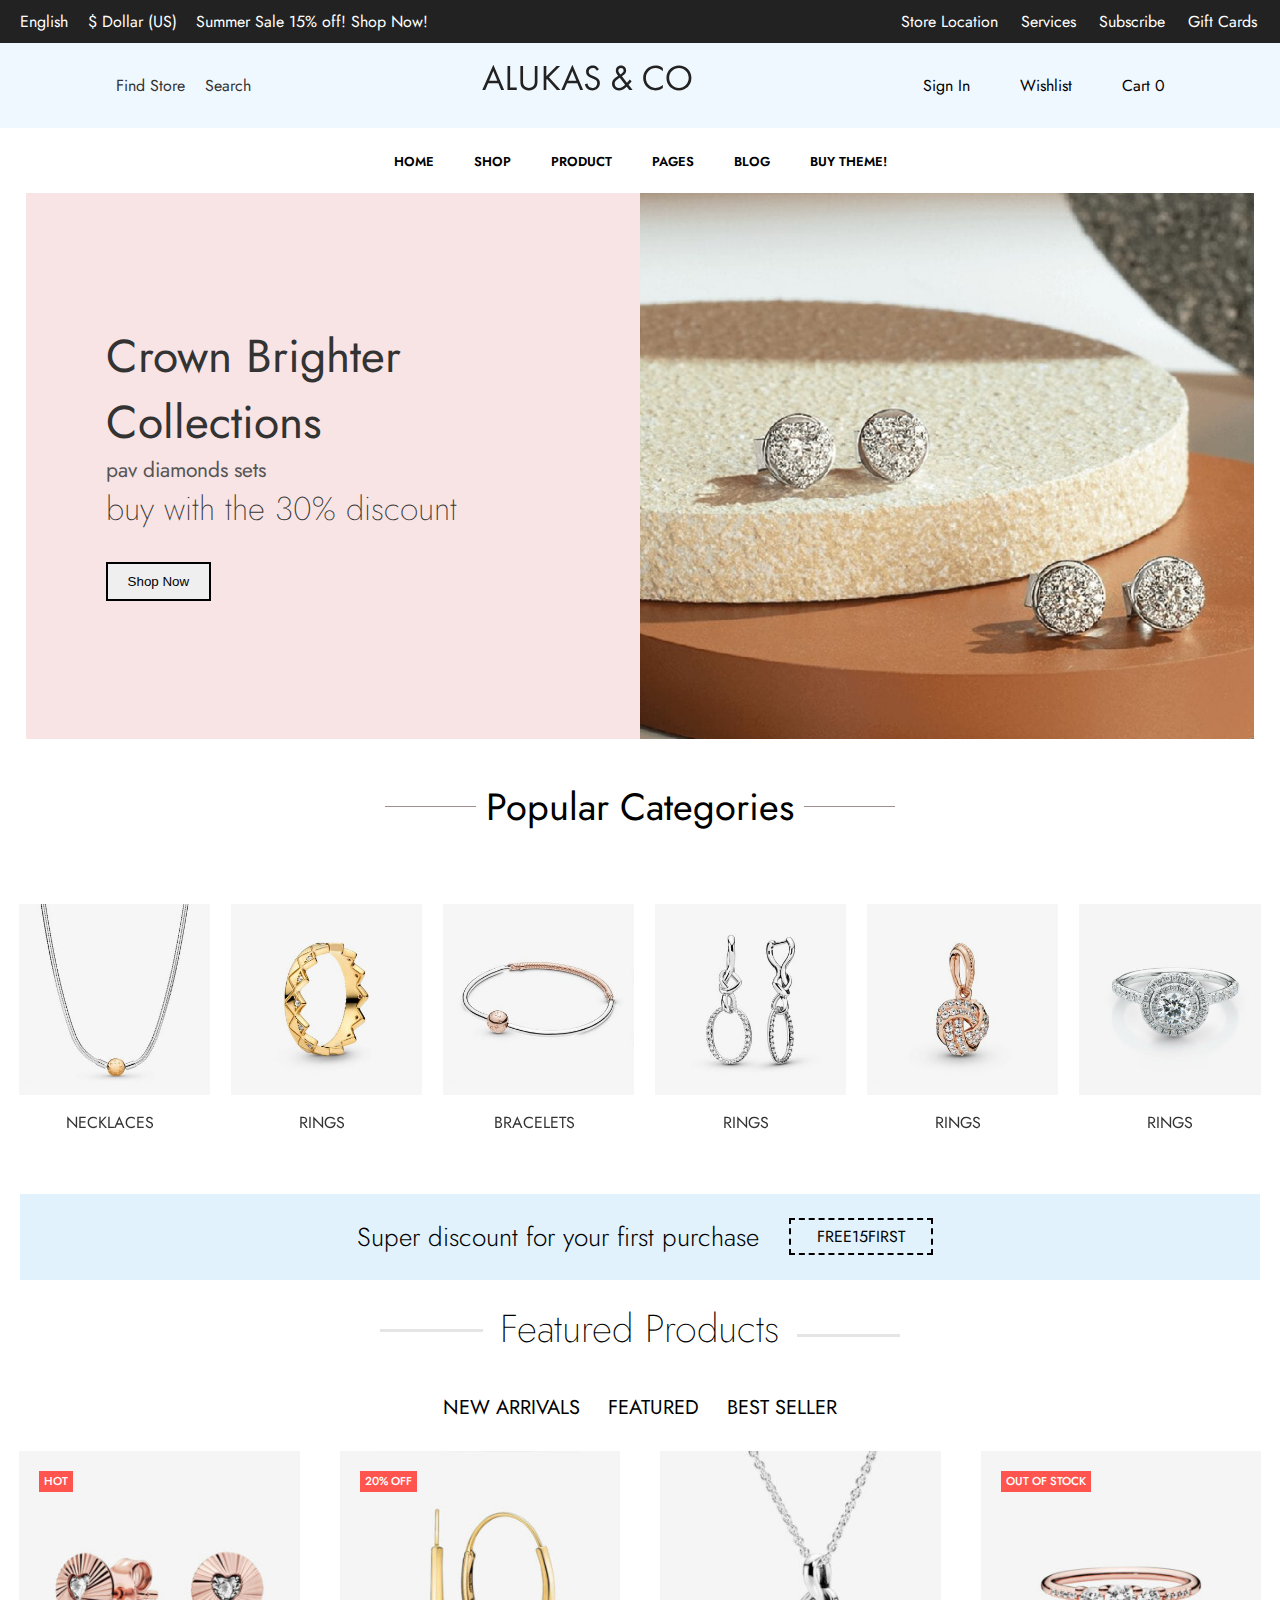
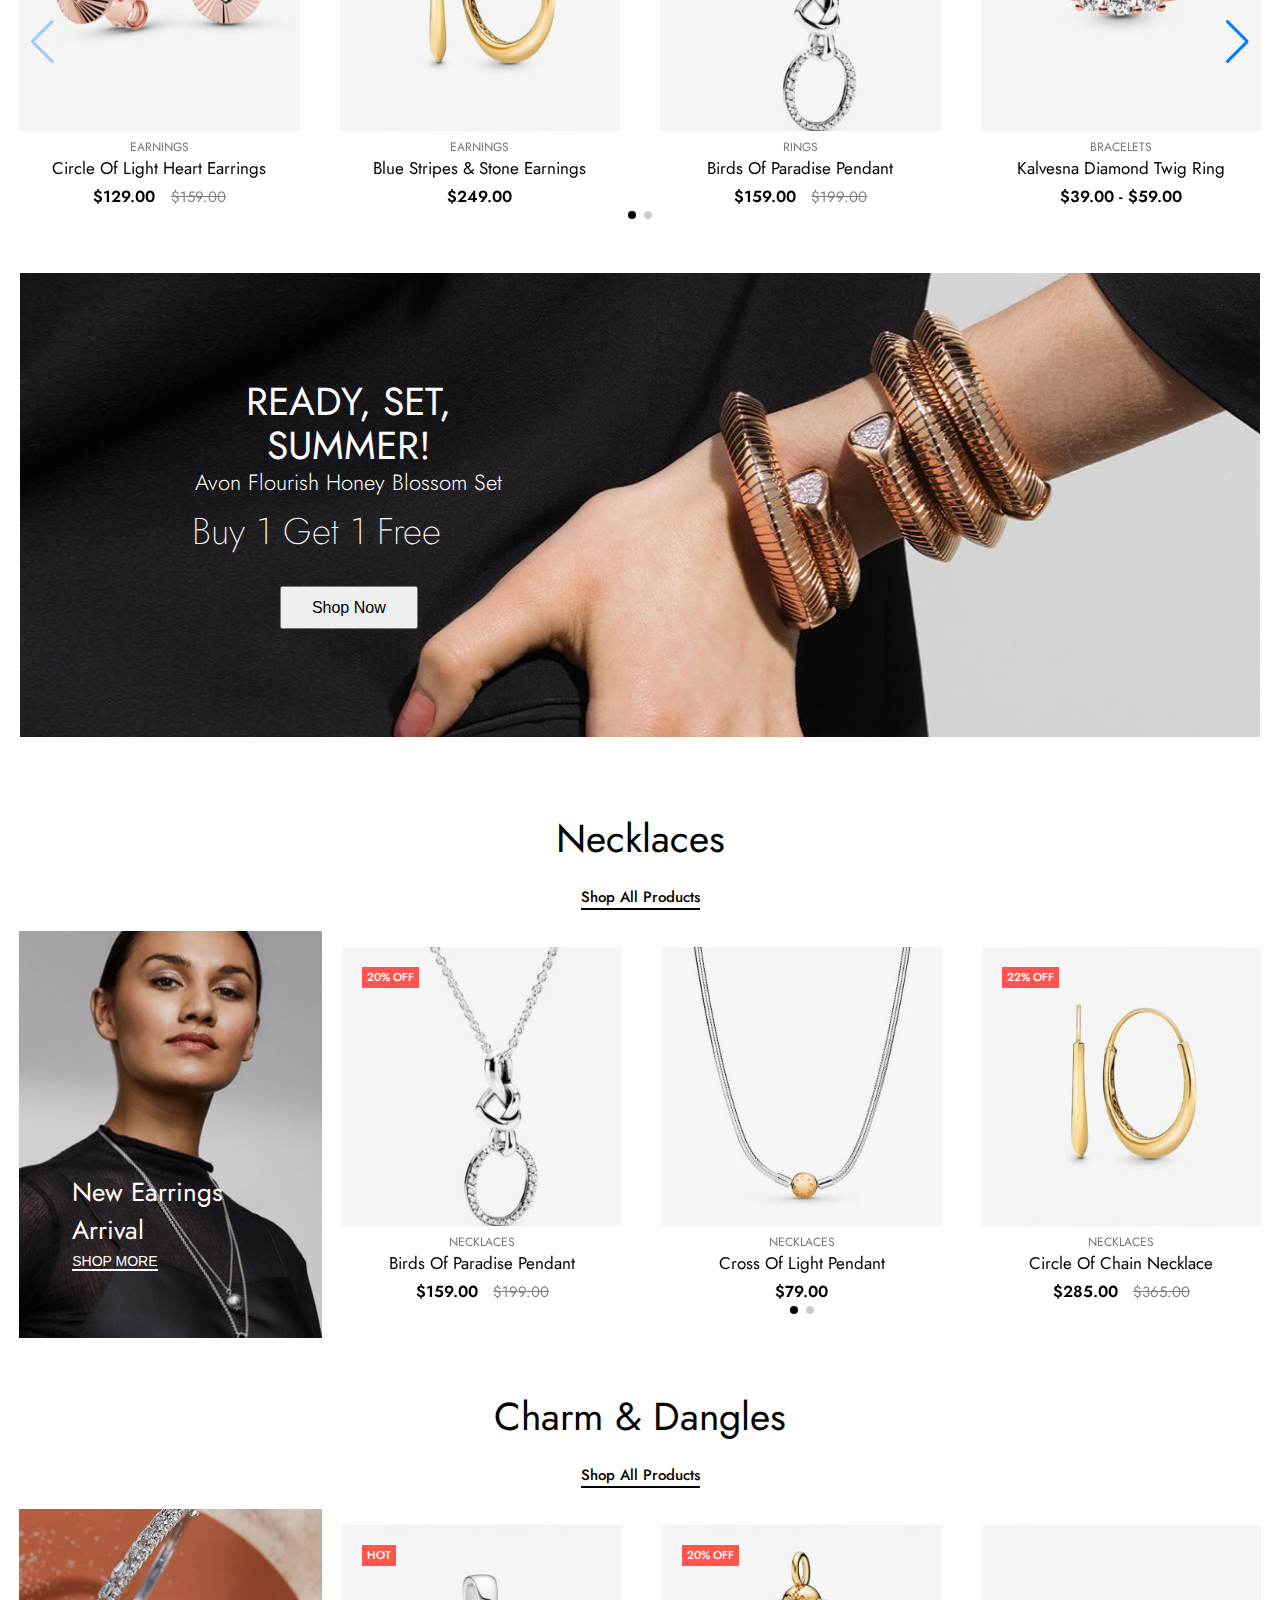
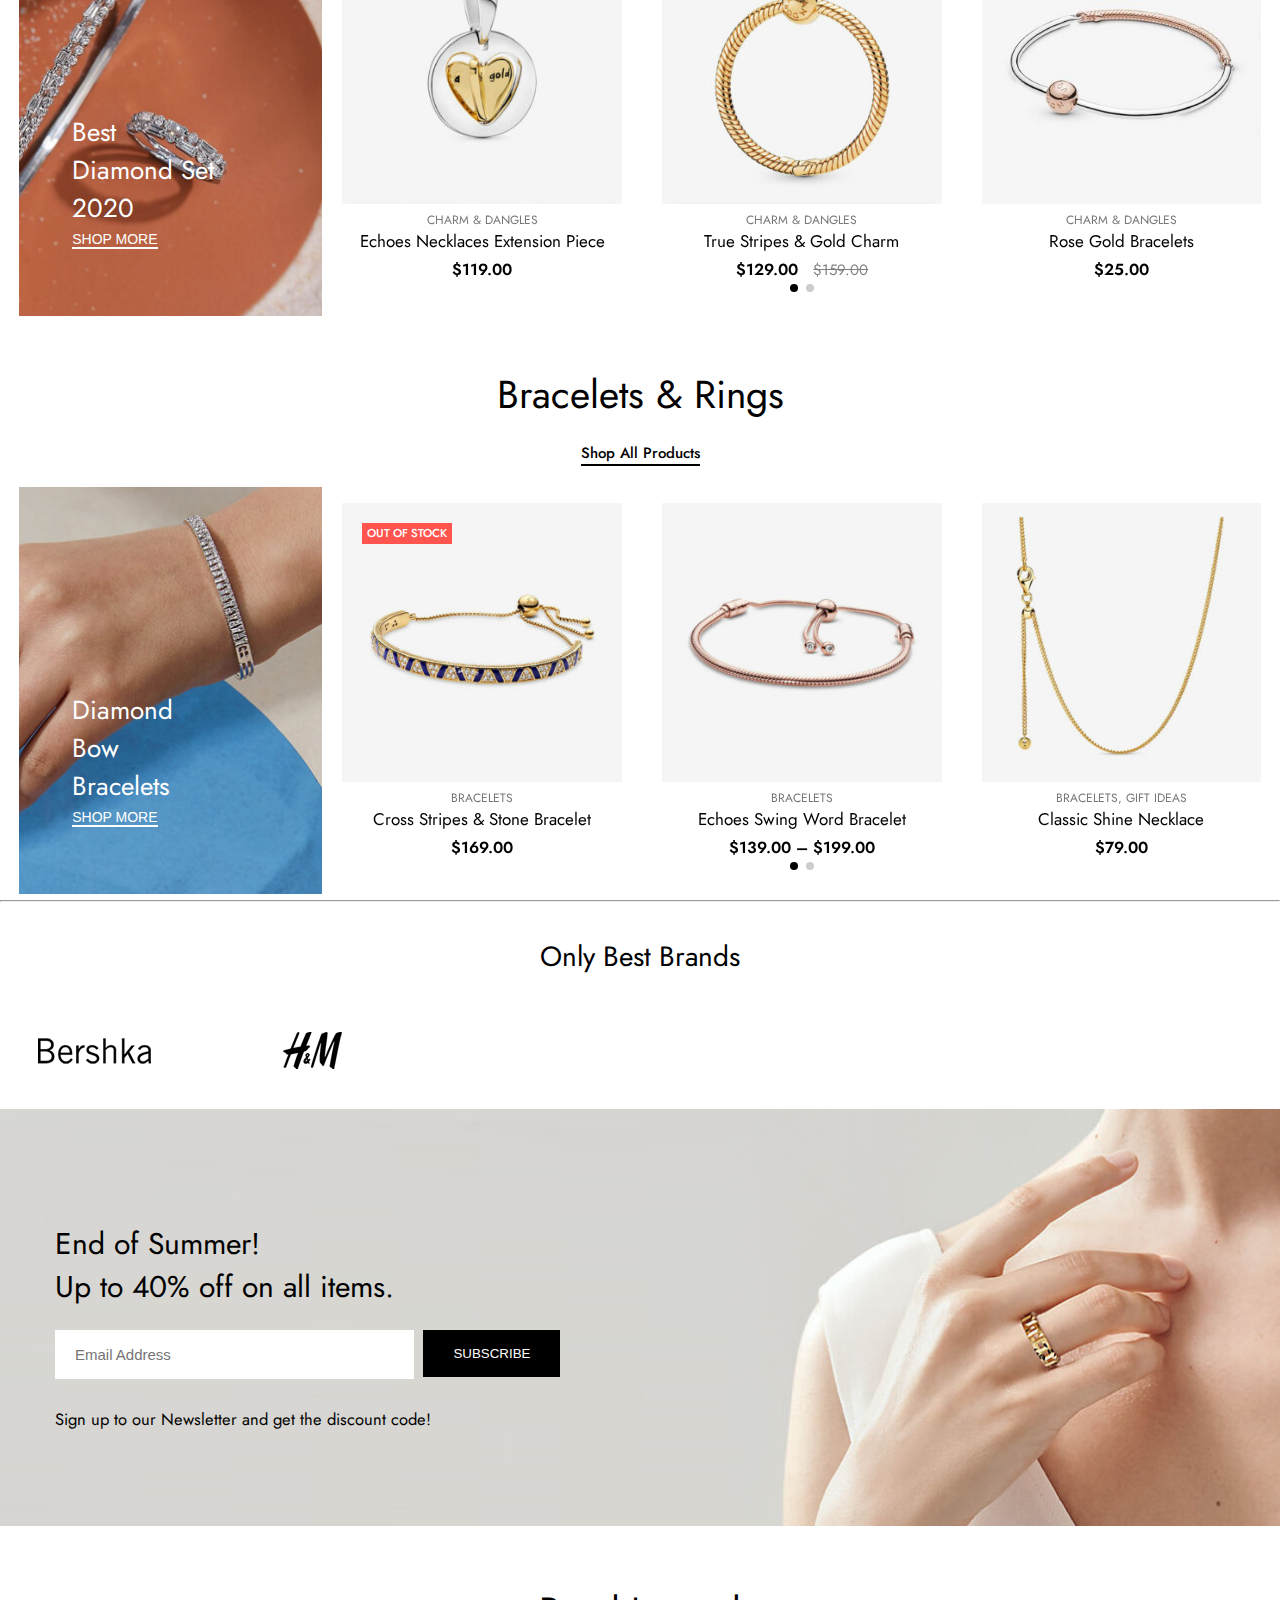
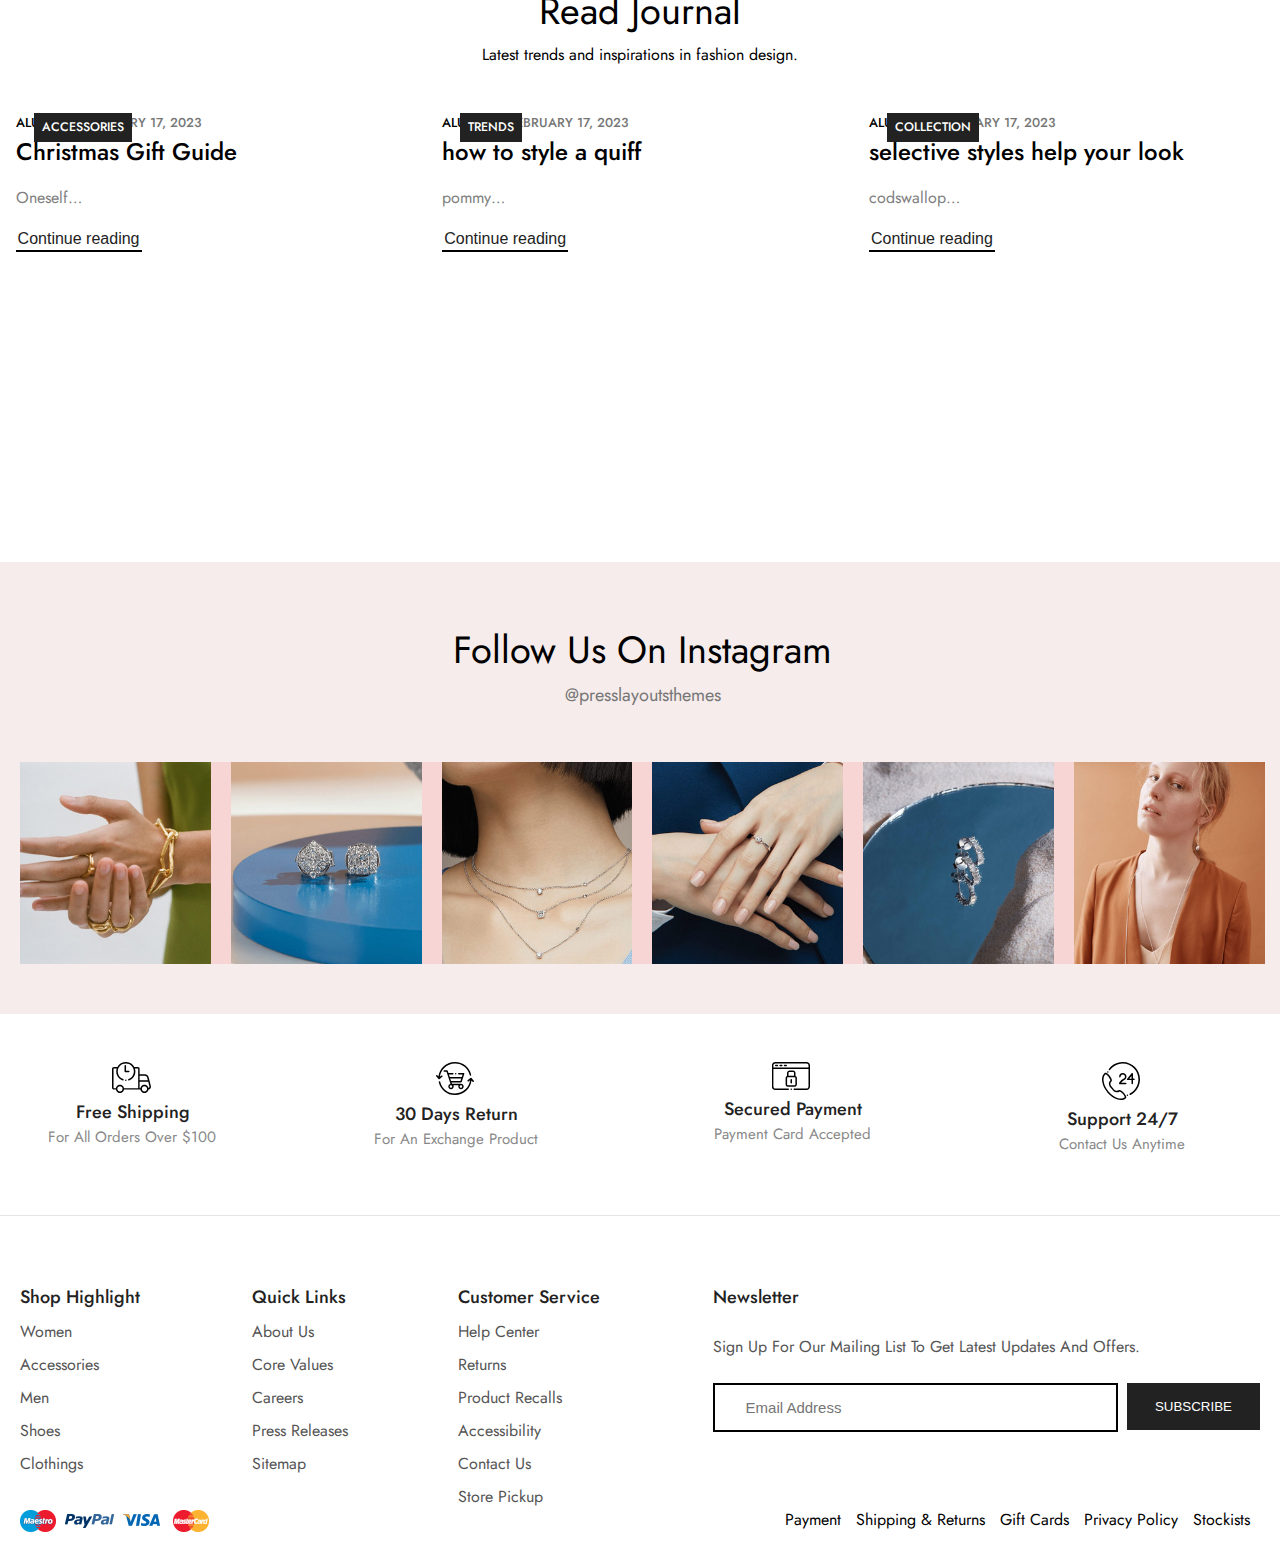
==== commit 0a52c36a: "made slider" ====
--- a/index.html
+++ b/index.html
@@ -16,13 +16,17 @@
       crossorigin="anonymous"
       referrerpolicy="no-referrer"
     />
+
+    <!-- slider css  -->
+    <link
+      rel="stylesheet"
+      href="https://cdn.jsdelivr.net/npm/swiper@11/swiper-bundle.min.css"
+    />
     <!-- Swiper CSS -->
 
     <link rel="stylesheet" href="./assets/css/swiper-bundle.min.css" />
     <!-- css style  -->
     <link rel="stylesheet" href="assets/css/home.css" />
-    <!-- responsive css  -->
-    <link rel="stylesheet" href="assets/responsiveCSS/responsive.css" />
     <title>ALUKAS & CO</title>
   </head>
   <body>
@@ -150,7 +154,7 @@
         <div class="navbar__links">
           <ul>
             <li><a href="#Home">Home</a></li>
-            <li><a href="#Shop">shop</a></li>
+            <li><a href="shop.html">shop</a></li>
             <li><a href="productpage.html">product</a></li>
             <li><a href="#pages">pages</a></li>
             <li><a href="#blog">blog</a></li>
@@ -246,11 +250,9 @@
             <div class="category-title">Rings</div>
           </a>
         </div>
-
-      </div>
-      
+      </div>
+
       <div class="swiper-pagination"></div>
-    
     </div>
     <!-- cta button  -->
     <div class="elementor-widget-container">
@@ -286,34 +288,32 @@
         </ul>
       </div>
     </div>
-    <div class="swiper mySwiper">
+    <div class="swiper mySwiper ptSwiper">
       <div class="swiper-wrapper swiper-wrapper-01">
         <!-- product 1 -->
         <div class="swiper-slide main-container-products">
-            <div class="container-parent">
-              <div class="container7">
-                <img
-                  class="circle-image"
-                  alt="Circle of Light Heart Earrings"
-                  src="assets/images/Circle-of-Light-Heart-Earrings-2-325x325 (1).jpg"
-                />
-                <div class="product-labels">Hot</div>
-              </div>
-              <div class="frame-parent8">
-                <div class="link-earnings">Earnings</div>
-                <div class="heading-34">
-                  <div class="link-circle">
-                    Circle of Light Heart Earrings
-                  </div>
-                </div>
-                <div class="parent">
-                  <div class="div1">$129.00</div>
-
-                  <div class="div2">$159.00</div>
-                </div>
-              </div>
-            </div>
-        </div>  
+          <div class="container-parent">
+            <div class="container7">
+              <img
+                class="circle-image"
+                alt="Circle of Light Heart Earrings"
+                src="assets/images/Circle-of-Light-Heart-Earrings-2-325x325 (1).jpg"
+              />
+              <div class="product-labels">Hot</div>
+            </div>
+            <div class="frame-parent8">
+              <div class="link-earnings">Earnings</div>
+              <div class="heading-34">
+                <div class="link-circle">Circle of Light Heart Earrings</div>
+              </div>
+              <div class="parent">
+                <div class="div1">$129.00</div>
+
+                <div class="div2">$159.00</div>
+              </div>
+            </div>
+          </div>
+        </div>
         <!-- product 2 -->
         <div class="swiper-slide main-container-products">
           <div class="container-parent">
@@ -328,98 +328,86 @@
             <div class="frame-parent8">
               <div class="link-earnings">Earnings</div>
               <div class="heading-34">
-                <div class="link-circle">
-                  Blue Stripes & Stone Earnings
-                </div>
-              </div>
-             
-                <div class="div1">$249.00</div>
-
-                
-             
-            </div>
-          </div>
-      </div> 
-      <!-- product 3 -->
-       <div class="swiper-slide main-container-products">
-        <div class="container-parent">
-          <div class="container7">
-            <img
-              class="circle-image"
-              alt="Circle of Light Heart Earrings"
-              src="assets/images/Birds-of-Paradise-Pendant-2-325x325 (1).jpg"
-            />
-            
-          </div>
-          <div class="frame-parent8">
-            <div class="link-earnings">rings</div>
-            <div class="heading-34">
-              <div class="link-circle">
-                Birds Of Paradise Pendant
-              </div>
-            </div>
-            <div class="parent">
-              <div class="div1">$159.00</div>
-
-              <div class="div2">$199.00</div>
-            </div>
-          </div>
-        </div>
-    </div> 
-    <!-- product 4  -->
-    <div class="swiper-slide main-container-products">
-      <div class="container-parent">
-        <div class="container7">
-          <img
-            class="circle-image"
-            alt="Circle of Light Heart Earrings"
-            src="assets/images/Kalvesna-Diamond-Twig-Ring-1-325x325.jpg"
-          />
-          <div class="product-labels">out of stock</div>
-        </div>
-        <div class="frame-parent8">
-          <div class="link-earnings">bracelets</div>
-          <div class="heading-34">
-            <div class="link-circle">
-              Kalvesna Diamond Twig Ring
-            </div>
-          </div>
-          <!-- <div class="parent"> -->
-            <div class="div1">$39.00 - $59.00</div>
-
-            <!-- <div class="div1">$59.00</div> -->
-          <!-- </div> -->
-        </div>
-      </div>
-  </div>  
-  <!-- product 5 -->
-  <div class="swiper-slide main-container-products">
-    <div class="container-parent">
-      <div class="container7">
-        <img
-          class="circle-image"
-          alt="Circle of Light Heart Earrings"
-          src="assets/images/Cross-Stripes-Stone-Bracelet-2-325x325 (1).jpg"
-        />
-        <div class="product-labels">Hot</div>
-      </div>
-      <div class="frame-parent8">
-        <div class="link-earnings">Earnings</div>
-        <div class="heading-34">
-          <div class="link-circle">
-            Circle of Light Heart Earrings
-          </div>
-        </div>
-        <div class="parent">
-          <div class="div1">$129.00</div>
-
-          <div class="div2">$159.00</div>
-        </div>
-      </div>
-    </div>
-</div>   
-        </div>
-      
+                <div class="link-circle">Blue Stripes & Stone Earnings</div>
+              </div>
+
+              <div class="div1">$249.00</div>
+            </div>
+          </div>
+        </div>
+        <!-- product 3 -->
+        <div class="swiper-slide main-container-products">
+          <div class="container-parent">
+            <div class="container7">
+              <img
+                class="circle-image"
+                alt="Circle of Light Heart Earrings"
+                src="assets/images/Birds-of-Paradise-Pendant-2-325x325 (1).jpg"
+              />
+            </div>
+            <div class="frame-parent8">
+              <div class="link-earnings">rings</div>
+              <div class="heading-34">
+                <div class="link-circle">Birds Of Paradise Pendant</div>
+              </div>
+              <div class="parent">
+                <div class="div1">$159.00</div>
+
+                <div class="div2">$199.00</div>
+              </div>
+            </div>
+          </div>
+        </div>
+        <!-- product 4  -->
+        <div class="swiper-slide main-container-products">
+          <div class="container-parent">
+            <div class="container7">
+              <img
+                class="circle-image"
+                alt="Circle of Light Heart Earrings"
+                src="assets/images/Kalvesna-Diamond-Twig-Ring-1-325x325.jpg"
+              />
+              <div class="product-labels">out of stock</div>
+            </div>
+            <div class="frame-parent8">
+              <div class="link-earnings">bracelets</div>
+              <div class="heading-34">
+                <div class="link-circle">Kalvesna Diamond Twig Ring</div>
+              </div>
+              <!-- <div class="parent"> -->
+              <div class="div1">$39.00 - $59.00</div>
+
+              <!-- <div class="div1">$59.00</div> -->
+              <!-- </div> -->
+            </div>
+          </div>
+        </div>
+        <!-- product 5 -->
+        <div class="swiper-slide main-container-products">
+          <div class="container-parent">
+            <div class="container7">
+              <img
+                class="circle-image"
+                alt="Circle of Light Heart Earrings"
+                src="assets/images/Cross-Stripes-Stone-Bracelet-2-325x325 (1).jpg"
+              />
+              <div class="product-labels">Hot</div>
+            </div>
+            <div class="frame-parent8">
+              <div class="link-earnings">Earnings</div>
+              <div class="heading-34">
+                <div class="link-circle">Circle of Light Heart Earrings</div>
+              </div>
+              <div class="parent">
+                <div class="div1">$129.00</div>
+
+                <div class="div2">$159.00</div>
+              </div>
+            </div>
+          </div>
+        </div>
+      </div>
+
       <!-- Add Pagination -->
       <div class="swiper-pagination"></div>
       <!-- Add Navigation -->
@@ -461,118 +449,123 @@
           <li><a href="#">shop all products</a></li>
         </ul>
       </div>
-      <div class="frame-parent01">
-        <!-- Product 1 -->
-        <div class="container10">
+      <div class="card-container">
+        <div class="card card-large">
           <img
-            class="home-megashop-banner"
-            loading="lazy"
-            alt="New Earrings Arrival"
-            src="assets/images/home-megashop-banner-2.jpg"
+            src="./assets/images/home-megashop-banner-2.jpg"
+            alt="Sample Image"
+            class="card-image card-large-image"
           />
-          <div class="banner-content">
-            <div class="text-container">
-              <p class="new-earrings">New Earrings</p>
-              <p class="arrival">Arrival</p>
-            </div>
-
-            <div class="banner-button pls-button">
-              <a href="#" target="_self" class="button btn-style-link"
-                >SHOP MORE</a
-              >
-            </div>
-          </div>
-        </div>
-
-        <!-- Product 2 -->
-        <div class="container-parent">
-          <div class="container7">
-            <img
-              class="circle-image"
-              alt="Circle of Light Heart Earrings"
-              src="assets/images/Birds-of-Paradise-Pendant-2-325x325 (1).jpg"
-            />
-            <div class="background6">
-              <div class="off1">20% Off</div>
-            </div>
-          </div>
-          <div class="frame-parent8">
-            <div class="link-earnings-wrapper">
-              <div class="link-earnings">necklaces</div>
-            </div>
-            <div class="heading-3-parent">
-              <div class="heading-34">
-                <div class="link-circle">Birds of Paradise Pendant</div>
-              </div>
-              <div class="frame-wrapper">
-                <div class="parent">
-                  <div class="div1">$159.00</div>
-                  <div class="del">
+          <div class="card-content">
+            <h3 class="card-title">New Earrings Arrival</h3>
+
+            <button class="card-button">shop More</button>
+          </div>
+        </div>
+        <div class="swiper mtSwiper">
+          <div class="swiper-wrapper swiper-wrapper-01">
+            <!-- product 1 -->
+            <div class="swiper-slide main-container-products">
+              <div class="container-parent">
+                <div class="container7">
+                  <img
+                    class="circle-image"
+                    alt="Circle of Light Heart Earrings"
+                    src="./assets/images/Birds-of-Paradise-Pendant-2-325x325 (1).jpg"
+                  />
+                  <div class="product-labels">20% off</div>
+                </div>
+                <div class="frame-parent8">
+                  <div class="link-earnings">NECKLACES</div>
+                  <div class="heading-34">
+                    <div class="link-circle">Birds Of Paradise Pendant</div>
+                  </div>
+                  <div class="parent">
+                    <div class="div1">$159.00</div>
+
                     <div class="div2">$199.00</div>
                   </div>
                 </div>
               </div>
             </div>
-          </div>
-        </div>
-
-        <!-- Product 3 -->
-        <div class="container-parent">
-          <div class="container7">
-            <img
-              class="circle-image"
-              alt="Circle of Light Heart Earrings"
-              src="assets/images/Cross-of-Light-Pendant-1-360x360 (1).jpg"
-            />
-          </div>
-          <div class="frame-parent8">
-            <div class="link-earnings-wrapper">
-              <div class="link-earnings">necklaces</div>
-            </div>
-            <div class="heading-3-parent">
-              <div class="heading-34">
-                <div class="link-circle">cross of light pendant</div>
-              </div>
-              <div class="frame-wrapper">
-                <div class="parent">
+            <!-- product 2 -->
+            <div class="swiper-slide main-container-products">
+              <div class="container-parent">
+                <div class="container7">
+                  <img
+                    class="circle-image"
+                    alt="Circle of Light Heart Earrings"
+                    src="./assets/images/Cross-of-Light-Pendant-1-360x360 (1).jpg"
+                  />
+                </div>
+                <div class="frame-parent8">
+                  <div class="link-earnings">NECKLACES</div>
+                  <div class="heading-34">
+                    <div class="link-circle">Cross Of Light Pendant</div>
+                  </div>
+
                   <div class="div1">$79.00</div>
                 </div>
               </div>
             </div>
-          </div>
-        </div>
-
-        <!-- Product 4 -->
-        <div class="container-parent  container-parent-4">
-          <div class="container7">
-            <img
-              class="circle-image"
-              alt="Circle of Light Heart Earrings"
-              src="assets/images/Circle-of-Chain-Necklace-1-325x325.jpg"
-            />
-            <div class="background6">
-              <div class="off1">22% off</div>
-            </div>
-          </div>
-          <div class="frame-parent8">
-            <div class="link-earnings-wrapper">
-              <div class="link-earnings">necklaces</div>
-            </div>
-            <div class="heading-3-parent">
-              <div class="heading-34">
-                <div class="link-circle">circle of chain necklace</div>
-              </div>
-              <div class="frame-wrapper">
-                <div class="parent">
-                  <div class="div1">$285.00</div>
-                  <div class="del">
+            <!-- product 3 -->
+            <div class="swiper-slide main-container-products">
+              <div class="container-parent">
+                <div class="container7">
+                  <img
+                    class="circle-image"
+                    alt="Circle of Light Heart Earrings"
+                    src="./assets/images/Blue-Stripes-Stone-Earrings-1-325x325.jpg"
+                  />
+                  <div class="product-labels">22% off</div>
+                </div>
+                <div class="frame-parent8">
+                  <div class="link-earnings">NECKLACES</div>
+                  <div class="heading-34">
+                    <div class="link-circle">Circle Of Chain Necklace</div>
+                  </div>
+
+                  <div class="parent">
+                    <div class="div1">$285.00</div>
+
                     <div class="div2">$365.00</div>
                   </div>
                 </div>
               </div>
             </div>
-          </div>
-        </div>
+            <!-- product 4  -->
+            <div class="swiper-slide main-container-products">
+              <div class="container-parent">
+                <div class="container7">
+                  <img
+                    class="circle-image"
+                    alt="Circle of Light Heart Earrings"
+                    src="./assets/images/Classic-Shine-Necklace-1-325x325.jpg"
+                  />
+                  <div class="product-labels">out of stock</div>
+                </div>
+                <div class="frame-parent8">
+                  <div class="link-earnings">bracelets</div>
+                  <div class="heading-34">
+                    <div class="link-circle">Kalvesna Diamond Twig Ring</div>
+                  </div>
+                  <!-- <div class="parent"> -->
+                  <div class="div1">$39.00 - $59.00</div>
+
+                  <!-- <div class="div1">$59.00</div> -->
+                  <!-- </div> -->
+                </div>
+              </div>
+            </div>
+          </div>
+          <div class="swiper-pagination"></div>
+          <!-- <div class="swiper-button-prev"></div>
+          <div class="swiper-button-next"></div> -->
+        </div>
+
+        <!-- Add Pagination -->
+
+        <!-- Add Navigation -->
       </div>
     </section>
     <!-- more information about single 2nd product  -->
@@ -583,291 +576,304 @@
           <li><a href="#">shop all products</a></li>
         </ul>
       </div>
-      <div class="frame-parent01">
-        <!-- Product 1 -->
-        <div class="container10">
+      <div class="card-container">
+        <div class="card card-large">
           <img
-            class="home-megashop-banner"
-            loading="lazy"
-            alt="New Earrings Arrival"
-            src="assets/images/home-megashop-banner-3.jpg"
+            src="./assets/images/home-megashop-banner-3.jpg"
+            alt="Sample Image"
+            class="card-image card-large-image"
           />
-          <div class="banner-content">
-            <div class="text-container">
-              <p class="new-earrings">Best diamond</p>
-              <p class="arrival">set 2020</p>
-            </div>
-
-            <div class="banner-button pls-button">
-              <a href="#" target="_self" class="button btn-style-link"
-                >SHOP MORE</a
-              >
-            </div>
-          </div>
-        </div>
-
-        <!-- Product 2 -->
-        <div class="container-parent">
-          <div class="container7">
-            <img
-              class="circle-image"
-              alt="Circle of Light Heart Earrings"
-              src="assets/images/Echoes-Necklace-Extension-Piece-1-325x325.jpg"
-            />
-            <div class="background5">
-              <div class="off">hot</div>
-            </div>
-          </div>
-          <div class="frame-parent8">
-            <div class="link-earnings-wrapper">
-              <div class="link-earnings">charm & dangles</div>
-            </div>
-            <div class="heading-3-parent">
-              <div class="heading-34">
-                <div class="link-circle">echoes necklaces extension piece</div>
-              </div>
-              <div class="frame-wrapper">
-                <div class="parent">
-                  <div class="div1">$119.00</div>
-                  <div class="data-table"></div>
-                </div>
-              </div>
-            </div>
-          </div>
-        </div>
-
-        <!-- product 3 -->
-        <div class="container-parent">
-          <div class="container7">
-            <img
-              class="circle-image"
-              alt="Circle of Light Heart Earrings"
-              src="assets/images/True-Stripes-Gold-Charm-1-325x325.jpg"
-            />
-            <div class="background6">
-              <div class="off1">19% off</div>
-            </div>
-          </div>
-          <div class="frame-parent8">
-            <div class="link-earnings-wrapper">
-              <div class="link-earnings">charm & dangles</div>
-            </div>
-            <div class="heading-3-parent">
-              <div class="heading-34">
-                <div class="link-circle">true stripes & gold charm</div>
-              </div>
-              <div class="frame-wrapper">
-                <div class="parent">
-                  <div class="div1">$129.00</div>
-                  <div class="data-table">
-                    <div class="del">
-                      <div class="div2">$159.00</div>
+          <div class="card-content">
+            <h3 class="card-title">Best Diamond Set 2020</h3>
+
+            <button class="card-button">shop More</button>
+          </div>
+        </div>
+        <div class="swiper mtSwiper">
+          <div class="swiper-wrapper swiper-wrapper-01">
+            <!-- product 1 -->
+            <div class="swiper-slide main-container-products">
+              <div class="container-parent">
+                <div class="container7">
+                  <img
+                    class="circle-image"
+                    alt="Circle of Light Heart Earrings"
+                    src="./assets/images/Echoes-Necklace-Extension-Piece-1-325x325 (1).jpg"
+                  />
+                  <div class="product-labels">Hot</div>
+                </div>
+                <div class="frame-parent8">
+                  <div class="link-earnings">CHARM & DANGLES</div>
+                  <div class="heading-34">
+                    <div class="link-circle">
+                      Echoes Necklaces Extension Piece
                     </div>
                   </div>
-                </div>
-              </div>
-            </div>
-          </div>
-        </div>
-
-        <!-- Product 4 -->
-        <div class="container-parent  container-parent-4"">
-          <div class="container7">
-            <img
-              class="circle-image"
-              alt="Circle of Light Heart Earrings"
-              src="assets/images/Rose-Gold-Bracelet-1-360x360 (1).jpg"
-            />
-          </div>
-          <div class="frame-parent8">
-            <div class="link-earnings-wrapper">
-              <div class="link-earnings">charm & dangles</div>
-            </div>
-            <div class="heading-3-parent">
-              <div class="heading-34">
-                <div class="link-circle">rose gold bracelets</div>
-              </div>
-              <div class="frame-wrapper">
-                <div class="parent">
+                  <div class="parent">
+                    <div class="div1">$119.00</div>
+                  </div>
+                </div>
+              </div>
+            </div>
+            <!-- product 2 -->
+            <div class="swiper-slide main-container-products">
+              <div class="container-parent">
+                <div class="container7">
+                  <img
+                    class="circle-image"
+                    alt="Circle of Light Heart Earrings"
+                    src="./assets/images/True-Stripes-Gold-Charm-1-325x325.jpg"
+                  />
+                  <div class="product-labels">20% off</div>
+                </div>
+                <div class="frame-parent8">
+                  <div class="link-earnings">CHARM & DANGLES</div>
+                  <div class="heading-34">
+                    <div class="link-circle">True Stripes & Gold Charm</div>
+                  </div>
+
+                  <div class="parent">
+                    <div class="div1">$129.00</div>
+
+                    <div class="div2">$159.00</div>
+                  </div>
+                </div>
+              </div>
+            </div>
+            <!-- product 3 -->
+            <div class="swiper-slide main-container-products">
+              <div class="container-parent">
+                <div class="container7">
+                  <img
+                    class="circle-image"
+                    alt="Circle of Light Heart Earrings"
+                    src="./assets/images/Rose-Gold-Bracelet-1-360x360 (1).jpg"
+                  />
+                </div>
+                <div class="frame-parent8">
+                  <div class="link-earnings">CHARM & DANGLES</div>
+                  <div class="heading-34">
+                    <div class="link-circle">Rose Gold Bracelets</div>
+                  </div>
+
                   <div class="div1">$25.00</div>
-                  <div class="data-table"></div>
-                </div>
-              </div>
-            </div>
-          </div>
-        </div>
+                </div>
+              </div>
+            </div>
+            <!-- product 4  -->
+            <div class="swiper-slide main-container-products">
+              <div class="container-parent">
+                <div class="container7">
+                  <img
+                    class="circle-image"
+                    alt="Circle of Light Heart Earrings"
+                    src="./assets/images/Classic-Shine-Necklace-1-325x325.jpg"
+                  />
+                  <div class="product-labels">out of stock</div>
+                </div>
+                <div class="frame-parent8">
+                  <div class="link-earnings">CHARM & DANGLES</div>
+                  <div class="heading-34">
+                    <div class="link-circle">Kalvesna Diamond Twig Ring</div>
+                  </div>
+                  <!-- <div class="parent"> -->
+                  <div class="div1">$39.00 - $59.00</div>
+
+                  <!-- <div class="div1">$59.00</div> -->
+                  <!-- </div> -->
+                </div>
+              </div>
+            </div>
+          </div>
+          <div class="swiper-pagination"></div>
+          <!-- <div class="swiper-button-prev"></div>
+          <div class="swiper-button-next"></div> -->
+        </div>
+
+        <!-- Add Pagination -->
+
+        <!-- Add Navigation -->
       </div>
     </section>
     <!-- more information about single 3rd product  -->
-    <section class="indudial-products">
+    <section class="indudial-products ind-product-3">
       <div class="heading__parent">
         <h1 class="neckles-heading">bracelets & rings</h1>
         <ul>
           <li><a href="#">shop all products</a></li>
         </ul>
       </div>
-      <div class="frame-parent01">
-        <!-- Product 1 -->
-        <div class="container10">
+      <div class="card-container">
+        <div class="card card-large">
           <img
-            class="home-megashop-banner"
-            loading="lazy"
-            alt="New Earrings Arrival"
-            src="assets/images/home-megashop-banner-4.jpg"
+            src="./assets/images/home-megashop-banner-4.jpg"
+            alt="Sample Image"
+            class="card-image card-large-image"
           />
-          <div class="banner-content">
-            <div class="text-container">
-              <p class="new-earrings">diamond bow</p>
-              <p class="arrival">bracelets</p>
-            </div>
-
-            <div class="banner-button pls-button">
-              <a href="#" target="_self" class="button btn-style-link"
-                >SHOP MORE</a
-              >
-            </div>
-          </div>
-        </div>
-
-        <!-- product 2 -->
-        <div class="container-parent">
-          <div class="container7">
-            <img
-              class="circle-image"
-              alt="Circle of Light Heart Earrings"
-              src="assets/images/Cross-Stripes-Stone-Bracelet-1-325x325.jpg"
-            />
-            <div class="background8">
-              <div class="off3">out of stock</div>
-            </div>
-          </div>
-          <div class="frame-parent8">
-            <div class="link-earnings-wrapper">
-              <div class="link-earnings">bracelets</div>
-            </div>
-            <div class="heading-3-parent">
-              <div class="heading-34">
-                <div class="link-circle">cross stripes & stone bracelet</div>
-              </div>
-              <div class="frame-wrapper">
-                <div class="parent">
+          <div class="card-content">
+            <h3 class="card-title">Diamond Bow Bracelets</h3>
+
+            <button class="card-button">shop More</button>
+          </div>
+        </div>
+        <div class="swiper mtSwiper">
+          <div class="swiper-wrapper swiper-wrapper-01">
+            <!-- product 1 -->
+            <div class="swiper-slide main-container-products">
+              <div class="container-parent">
+                <div class="container7">
+                  <img
+                    class="circle-image"
+                    alt="Circle of Light Heart Earrings"
+                    src="./assets/images/Cross-Stripes-Stone-Bracelet-1-325x325.jpg"
+                  />
+                  <div class="product-labels">out of stock</div>
+                </div>
+                <div class="frame-parent8">
+                  <div class="link-earnings">BRACELETS</div>
+                  <div class="heading-34">
+                    <div class="link-circle">
+                      Cross Stripes & Stone Bracelet
+                    </div>
+                  </div>
+
                   <div class="div1">$169.00</div>
                 </div>
               </div>
             </div>
-          </div>
-        </div>
-        <!-- Product 3 -->
-        <div class="container-parent">
-          <div class="container7">
-            <img
-              class="circle-image"
-              alt="Circle of Light Heart Earrings"
-              src="assets/images/Echoes-Swing-word-Bracelet-1-325x325.jpg"
-            />
-            <div class="background7">
-              <div class="off2"></div>
-            </div>
-          </div>
-          <div class="frame-parent8">
-            <div class="link-earnings-wrapper">
-              <div class="link-earnings">bracelets</div>
-            </div>
-            <div class="heading-3-parent">
-              <div class="heading-34">
-                <div class="link-circle">echoes swing word bracelet</div>
-              </div>
-              <div class="frame-wrapper">
-                <div class="parent">
-                  <div class="div1">$139.00 --$199.00</div>
-                </div>
-              </div>
-            </div>
-          </div>
-        </div>
-
-        <!-- Product 4 -->
-        <div class="container-parent  container-parent-4">
-          <div class="container7">
-            <img
-              class="circle-image"
-              alt="Circle of Light Heart Earrings"
-              src="assets/images/Classic-Shine-Necklace-1-325x325.jpg"
-            />
-            <div class="background5">
-              <div class="off">hot</div>
-            </div>
-          </div>
-          <div class="frame-parent8">
-            <div class="link-earnings-wrapper">
-              <div class="link-earnings">bracelets, gift ideas</div>
-            </div>
-            <div class="heading-3-parent">
-              <div class="heading-34">
-                <div class="link-circle">classic shine necklace</div>
-              </div>
-              <div class="frame-wrapper">
-                <div class="parent">
+            <!-- product 2 -->
+            <div class="swiper-slide main-container-products">
+              <div class="container-parent">
+                <div class="container7">
+                  <img
+                    class="circle-image"
+                    alt="Circle of Light Heart Earrings"
+                    src="./assets/images/Echoes-Swing-word-Bracelet-1-325x325.jpg"
+                  />
+                </div>
+                <div class="frame-parent8">
+                  <div class="link-earnings">BRACELETS</div>
+                  <div class="heading-34">
+                    <div class="link-circle">Echoes Swing Word Bracelet</div>
+                  </div>
+
+                  <div class="div1">$139.00 – $199.00</div>
+                </div>
+              </div>
+            </div>
+            <!-- product 3 -->
+            <div class="swiper-slide main-container-products">
+              <div class="container-parent">
+                <div class="container7">
+                  <img
+                    class="circle-image"
+                    alt="Circle of Light Heart Earrings"
+                    src="./assets/images/Classic-Shine-Necklace-1-325x325.jpg"
+                  />
+                </div>
+                <div class="frame-parent8">
+                  <div class="link-earnings">BRACELETS, GIFT IDEAS</div>
+                  <div class="heading-34">
+                    <div class="link-circle">Classic Shine Necklace</div>
+                  </div>
+
                   <div class="div1">$79.00</div>
                 </div>
               </div>
             </div>
-          </div>
-        </div>
+            <!-- product 4  -->
+            <div class="swiper-slide main-container-products">
+              <div class="container-parent">
+                <div class="container7">
+                  <img
+                    class="circle-image"
+                    alt="Circle of Light Heart Earrings"
+                    src="./assets/images/Classic-Shine-Necklace-1-325x325.jpg"
+                  />
+                  <div class="product-labels">out of stock</div>
+                </div>
+                <div class="frame-parent8">
+                  <div class="link-earnings">bracelets</div>
+                  <div class="heading-34">
+                    <div class="link-circle">Kalvesna Diamond Twig Ring</div>
+                  </div>
+                  <!-- <div class="parent"> -->
+                  <div class="div1">$39.00 - $59.00</div>
+
+                  <!-- <div class="div1">$59.00</div> -->
+                  <!-- </div> -->
+                </div>
+              </div>
+            </div>
+          </div>
+          <div class="swiper-pagination"></div>
+          <!-- <div class="swiper-button-prev"></div>
+          <div class="swiper-button-next"></div> -->
+        </div>
+
+        <!-- Add Pagination -->
+
+        <!-- Add Navigation -->
       </div>
       <hr />
     </section>
+    <!-- brands logo styling  -->
     <section class="section-parent">
       <div class="parallel-flow">
-        <div class="heading-25">Only best brands</div>
-      </div>
-      <div class="pattern-flow">
-        <div class="sorting-flow">
-          <div class="access-flow">
-            <img
-              class="group-1-6-link-bershka"
+        <div class="heading-25">Only Best Brands</div>
+      </div>
+      <div class="swiper brSwiper">
+        <div class="swiper-wrapper wrapper-brand">
+          <div class="swiper-slide swiper-brand">
+            <img
+              class="brand-logo"
               loading="lazy"
               alt="Bershka"
-              src="/assets/images/Bershka.png"
-            />
-          </div>
-          <div class="prioritizing-flow">
-            <img
-              class="group-2-6-link-hmpng"
+              src="./assets/images/Bershka.png"
+            />
+          </div>
+          <div class="swiper-slide swiper-brand">
+            <img
+              class="brand-logo"
               loading="lazy"
-              alt="H&M"
-              src="/assets/images/hm.png"
-            />
-          </div>
-          <div class="signaling-flow">
-            <img
-              class="group-3-6-link-ray-ban"
+              alt="H&amp;M"
+              src="./assets/images/hm.png"
+            />
+          </div>
+          <div class="swiper-slide swiper-brand">
+            <img
+              class="brand-logo"
               loading="lazy"
               alt="Ray-Ban"
-              src="/assets/images/ray-ban.png"
-            />
-          </div>
-          <img
-            class="group-4-6-link-mangop"
-            loading="lazy"
-            alt="Mango"
-            src="/assets/images/mango.png"
-          />
-          <div class="merging-flow">
-            <img
-              class="group-5-6-link-pull-be"
+              src="./assets/images/ray-ban.png"
+            />
+          </div>
+          <div class="swiper-slide swiper-brand">
+            <img
+              class="brand-logo"
               loading="lazy"
-              alt="Pull & Bear"
-              src="/assets/images/pull-bear.png"
-            />
-          </div>
-          <img
-            class="group-6-6-link-zarapn"
-            loading="lazy"
-            alt="Zara"
-            src="/assets/images/zara.png"
-          />
-        </div>
+              alt="Mango"
+              src="./assets/images/mango.png"
+            />
+          </div>
+          <div class="swiper-slide swiper-brand">
+            <img
+              class="brand-logo"
+              loading="lazy"
+              alt="Pull &amp; Bear"
+              src="./assets/images/pull-bear.png"
+            />
+          </div>
+          <div class="swiper-slide swiper-brand">
+            <img
+              class="brand-logo"
+              loading="lazy"
+              alt="Zara"
+              src="./assets/images/zara.png"
+            />
+          </div>
+        </div>
+        <div class="swiper-pagination"></div>
       </div>
     </section>
     <section class="section-group">
@@ -1154,6 +1160,8 @@
     </footer>
 
     <script src="https://cdn.jsdelivr.net/npm/swiper/swiper-bundle.min.js"></script>
+    <script src="https://cdn.jsdelivr.net/npm/swiper@11/swiper-bundle.min.js"></script>
+    <script src="https://unpkg.com/swiper/swiper-bundle.min.js"></script>
     <script src="./assets/js/script.js"></script>
   </body>
 </html>
--- a/assets/css/home.css
+++ b/assets/css/home.css
@@ -262,8 +262,9 @@
 }
 /* photos  */
 .swiper {
-  width: 98%;
+  width: 97%;
   overflow: hidden;
+  /* margin-bottom: 40px; */
 }
 .swiper-slide {
   text-align: center;
@@ -423,9 +424,8 @@
 .features__links ul li:hover:after {
   width: 100%;
 }
-/* /////////////////////////////////////// */
-/* Main Container */
-/* aajjaja */
+
+/* cards container with swiper styling */
 .circle-image {
   overflow: hidden;
 
@@ -433,24 +433,8 @@
   width: 100%;
   height: 100%;
 }
-
-/* Badge Styles */
-
 .frame-parent8 {
   text-align: center;
-}
-.mySwiper {
-  margin-bottom: 60px;
-  width: 96%;
-  /* height: 65vh; */
-}
-.swiper-button-next {
-  left: auto;
-  top: 140px;
-}
-.swiper-button-prev {
-  left: 0px;
-  top: 140px;
 }
 .link-earnings {
   color: rgb(119, 119, 119);
@@ -460,15 +444,16 @@
   line-height: 20px;
   text-transform: uppercase;
 }
-
 .heading-34 {
   font-size: 17px;
   margin-bottom: 3px;
 }
-
 .link-circle {
   text-align: center;
   line-height: 23px;
+  white-space: nowrap;
+  overflow: hidden;
+  text-overflow: ellipsis;
 
   text-transform: capitalize;
 }
@@ -481,7 +466,6 @@
   display: flex;
   align-items: center;
   justify-content: center;
-
   gap: 10px;
 }
 .div1 {
@@ -493,10 +477,6 @@
 .container-parent {
   position: relative;
 }
-/* .container7 {
-  width: 315px;
-  height: 325px;
-} */
 .product-labels {
   position: absolute;
   line-height: 19px;
@@ -509,7 +489,6 @@
   color: white;
   font-size: 11.5px;
 }
-
 .div2 {
   text-decoration: line-through;
   line-height: 24px;
@@ -518,6 +497,104 @@
   margin-left: 5px;
   font-size: 15px;
 }
+.card-container {
+  display: flex;
+  align-items: center;
+  gap: 20px;
+  width: 97%;
+  margin: 0 auto;
+}
+.card-large {
+  position: relative;
+  max-width: 305px;
+  width: 100%;
+  margin: 0 auto;
+  max-height: 438px;
+}
+
+.card-image.card-large-image {
+  width: 100%;
+  height: auto;
+}
+.card-content {
+  position: absolute;
+  bottom: 72px;
+  left: 53px;
+  width: 50%;
+  color: white;
+  text-align: left;
+}
+
+.card-title {
+  font-size: 26px;
+  font-weight: 400;
+}
+
+.card-description {
+  font-size: 14px;
+  line-height: 1.6;
+}
+
+.card-button {
+  background: none;
+  box-shadow: none;
+  font-size: 14px;
+  border: none;
+  color: white;
+  text-transform: uppercase;
+  cursor: pointer;
+  border-bottom: 2px solid;
+}
+.indudial-products {
+  margin-bottom: 50px;
+}
+
+/* Responsive adjustments for smaller screens */
+
+@media (min-width: 768px) {
+  .card-large {
+    flex: 1 1 32%;
+  }
+}
+@media (min-width: 768px) and (max-width: 1000px) {
+  .card-container {
+    display: flex;
+    justify-content: center;
+    align-items: flex-start;
+  }
+}
+@media (max-width: 768px) {
+  .card-image.card-large-image {
+    width: 100%;
+    height: 250px;
+    object-fit: cover;
+  }
+  .card-container {
+    display: block;
+  }
+  .card-large {
+    flex: 1 1 32%;
+    margin-bottom: 30px;
+    max-width: none;
+    max-width: none;
+    max-height: none;
+  }
+}
+@media (max-width: 480px) {
+  .card-content {
+    bottom: 5px;
+    text-align: center;
+    left: 0;
+    width: 100%;
+  }
+
+  .card-title,
+  .card-description,
+  .card-button {
+    text-align: center;
+  }
+}
+
 /* banner styling */
 /* banner styling */
 
@@ -537,6 +614,9 @@
   justify-content: flex-start;
   position: relative;
 }
+.ind-product-3 {
+  margin-bottom: 0;
+}
 .layout-network,
 .layout-network-wrapper {
   display: flex;
@@ -544,6 +624,7 @@
   align-items: flex-start;
   max-width: 100%;
   width: 100%;
+  margin-top: 20px;
 }
 .home-megashop-banner-1jpg-icon {
   height: 463.7px;
@@ -655,171 +736,56 @@
   color: black;
   font-size: 15px;
   font-weight: 500;
-}
-
-.heading__parent ul li::before {
-  content: "";
-  position: absolute;
-  left: 0;
-  border-bottom: 2px solid;
-  bottom: 0;
-  width: 100%;
-}
-.frame-parent7,
-.frame-parent01 {
-  display: grid;
-  grid-template-columns: repeat(4, minmax(247px, 1fr));
-  box-sizing: border-box;
-  gap: 15px;
-  font-size: 11.4px;
-  align-items: center;
-  margin-bottom: 60px;
-  padding: 0 20px;
-}
-.background5,
-.background6,
-.background8 {
-  position: absolute;
-  top: 10px;
-  left: 10px;
-  padding: 1px 5px;
-  color: white;
-  background-color: #ffa965;
-}
-.background8 {
-  background: #a9a9a9;
-}
-.background5 {
-  background: #ff554e;
-}
-.off,
-.off3,
-.off1 {
-  position: relative;
-  line-height: 19px;
-  text-transform: uppercase;
-  font-weight: 500;
-  display: inline-block;
-  min-width: fit-content;
-}
-.container10 {
-  flex: 0.7889;
-  overflow: hidden;
-  justify-content: flex-end;
-
-  padding: 287px 20px 51px 50px;
-
-  box-sizing: border-box;
-  position: relative;
-  gap: 18px;
-  min-width: 304px;
-  max-width: 100%;
-  font-size: 27px;
-}
-.home-megashop-banner {
-  width: 100%;
-  height: auto;
-  position: absolute;
-  margin: 0 !important;
-  top: 15px;
-
-  left: 0px;
-  max-width: 100%;
-  overflow: hidden;
-  max-height: 100%;
-  object-fit: cover;
-}
-.text-container {
-  position: relative;
-  line-height: 32.25px;
-  z-index: 1;
-  color: white;
-}
-.banner-content {
-  display: flex;
-  flex-direction: column;
-  align-items: baseline;
-}
-
-.new-earrings {
-  font-size: 28px;
-  font-weight: normal;
-  line-height: 1.2;
-  font-weight: 400;
-  text-transform: capitalize;
-}
-.arrival {
-  text-transform: capitalize;
-}
-.pls-button a {
-  font-size: 14px;
-  text-decoration: none;
-  color: white;
-}
-
-.pls-button .button {
-  box-shadow: none;
-  position: relative;
-  font-size: 16px;
-}
-.button,
-.btn {
-  cursor: pointer;
-
-  transition: all 0.3s cubic-bezier(0.645, 0.045, 0.355, 1);
-}
-.read-more-link .read-more-btn .more-link:before,
-.read-more-link .read-more-btn .more-link:after,
-.pls-button a.btn-style-link:before,
-.pls-button a.btn-style-link:after,
-.pls-product-categories-thumbnails .category-title span:before,
-.pls-product-categories-thumbnails .category-title span:after {
-  content: "";
-  position: absolute;
-  left: 0;
-  border-bottom: 2px solid;
-  bottom: -3px;
-  width: 100%;
-}
+  border-bottom: 2px solid black;
+}
+
 .toggle-button {
   display: none;
 }
 
+/* brands logo sections  */
+.section-parent {
+  display: flex;
+  flex-direction: column;
+  align-items: center;
+  /* height: 30vh; */
+}
+
 .parallel-flow {
+  text-align: center;
   padding: 34px 0 15px 0;
-  text-align: center;
 }
 
 .heading-25 {
   font-size: 28px;
-}
-
-.sorting-flow {
-  flex-direction: row;
+  margin: 0;
+}
+
+.brSwiper {
+  width: 100%;
+  height: 100%;
+}
+
+.wrapper-brand {
+  display: flex;
+  align-items: center;
   justify-content: space-around;
-  align-items: center;
-  width: 100%;
-  display: flex;
-}
-
-.pattern-flow,
-.section-parent {
-  box-sizing: border-box;
-}
-
-.pattern-flow {
-  width: 100%;
-  flex-direction: row;
+  margin: 40px 0px;
+}
+
+.swiper-brand {
+  text-align: center;
+  font-size: 18px;
+  display: flex;
   justify-content: center;
-  padding: 30px 0px;
-}
-
-.section-parent {
-  align-self: stretch;
-  flex-direction: column;
-  justify-content: revert-layer;
-  align-items: center;
-}
+  align-items: center;
+}
+
+.swiper-pagination {
+  position: relative;
+  bottom: 20px;
+}
+/* brands logo end  */
 
 .section-group {
   flex-direction: column;
@@ -1361,3 +1327,143 @@
   font-size: 16px;
   text-transform: capitalize;
 }
+
+/* responsive  */
+@media (max-width: 992px) {
+  .navbar__links {
+    display: none;
+  }
+  .toggle-nav-button {
+    display: block;
+  }
+  .row {
+    display: none;
+  }
+  .photos__container .photo6 {
+    display: none;
+  }
+  .location-search {
+    display: none;
+  }
+  .header-myaccount,
+  .header-wishlist {
+    display: none;
+  }
+  .main_container {
+    display: flex;
+    justify-content: space-around;
+    align-items: center;
+    background-color: white;
+    border-bottom: 1px solid;
+  }
+  .dropdown-menu.open {
+    display: block;
+  }
+  .heading-title {
+    font-size: 30px;
+  }
+  .heading-wrap {
+    margin-bottom: 0px;
+    padding: 20px;
+  }
+}
+
+@media only screen and (max-width: 600px) {
+  .container7,
+  .container10 {
+    width: 100%;
+  }
+
+  .banner-content {
+    padding: 10px;
+  }
+
+  .parent,
+  .frame-wrapper {
+    flex-direction: column;
+  }
+
+  .div1,
+  .div2 {
+    font-size: 14px;
+  }
+
+  .link-earnings {
+    margin-bottom: 10px;
+  }
+}
+
+/* Small devices (tablets) */
+@media (max-width: 768px) {
+  .hero__left {
+    width: 100%;
+    text-align: center;
+  }
+  .hero__right img {
+    display: none;
+  }
+  .circle-image .background7 .frame8 {
+    display: none;
+  }
+
+  .images-insta-container {
+    display: grid;
+    grid-template-columns: repeat(5, 1fr);
+  }
+  .frame-parent-container {
+    display: grid;
+    grid-template-columns: repeat(2, 1fr);
+    gap: 20px;
+  }
+  .footer-container {
+    display: flex;
+    flex-direction: column;
+    margin-top: 30px;
+    gap: 20px;
+  }
+  .frame-parent7,
+  .frame-parent01 {
+    display: grid;
+    grid-template-columns: repeat(3, 1fr);
+  }
+  .container-parent-4 {
+    display: none;
+  }
+  .home-megashop-banner {
+    overflow: hidden;
+    position: relative;
+    min-width: 100%;
+    /* max-width: 100%; */
+    font-size: 27px;
+    height: 250px;
+  }
+}
+@media (max-width: 550px) {
+  .product-details {
+    position: absolute;
+    top: 106.9px;
+    left: 50.9px;
+  }
+}
+
+/* Medium devices (landscape tablets, large phones) */
+@media only screen and (min-width: 769px) and (max-width: 1024px) {
+  .container7,
+  .container10 {
+    max-width: 100%;
+  }
+
+  .banner-content,
+  .frame-parent8 {
+    padding: 20px;
+  }
+
+  .div1,
+  .div2 {
+    font-size: 18px;
+  }
+}
+
+/* Large devices (laptops/desktops) */
+@media only screen and (min-width: 1025px) {
+}
